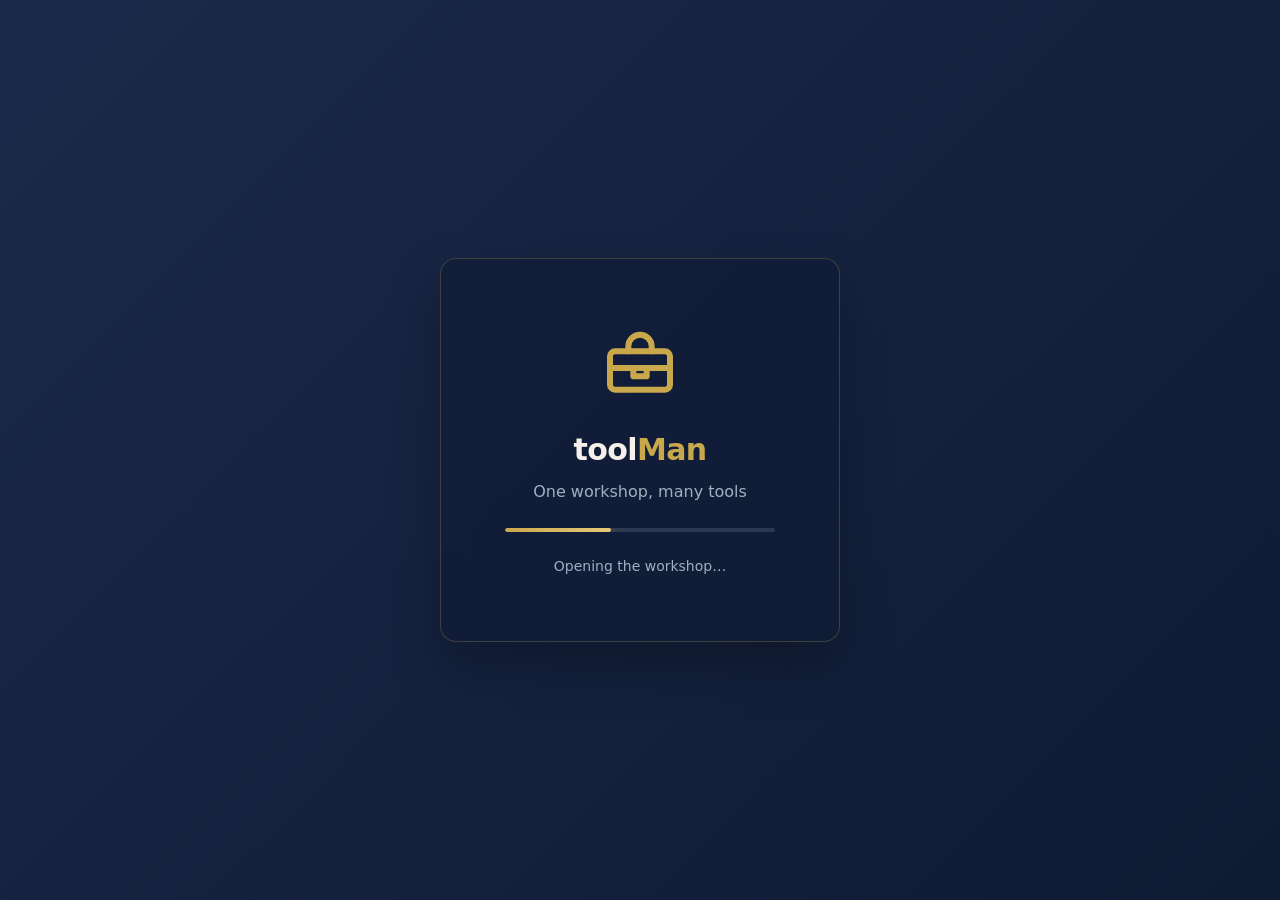
==== index.html @ 74f13eae "Hub: real textMan pen icon + stateful sun/moon theme toggle - hub.js 1.1.1: textMan's card icon uses" ====
<!--
✒ Metadata
    - Title: HubPage (toolMan Edition - v1.3)
    - File Name: index.html
    - Relative Path: index.html
    - Artifact Type: other
    - Version: 1.3.0
    - Date: 2026-07-22
    - Update: Wednesday, July 22, 2026
    - Author: Dennis 'dendogg' Smaltz
    - A.I. Acknowledgement: Anthropic - Claude Opus 4.8
    - Signature: ︻デ═─── ✦ ✦ ✦ | Aim Twice, Shoot Once!

✒ Changelog:
    - 1.3.0 (2026-07-23) [Anthropic - Claude Opus 4.8] — Theme toggle carries
      both sun and moon icons (CSS swaps by data-theme). Card icons come from
      shared/js/hub.js, where textMan now uses its real pen mark.
    - 1.2.0 (2026-07-22) [Anthropic - Claude Opus 4.8] — Hub QoL batch:
      tool-search input in the header, "Continue where you left off" hero
      slot, and the version + GitHub footer line (grid enrichments live in
      shared/js/hub.js 1.1.0).
    - 1.1.0 (2026-07-22) [Anthropic - Claude Opus 4.8] — Replaced the
      fountain-pen mark (textMan's identity) with the placeholder toolbox
      mark (logo-toolMan.svg) in the loader, header, hero, and favicon.
    - 1.0.0 (2026-07-22) [Anthropic - Claude Opus 4.8] — Initial hub page:
      loading screen, registry-driven tool grid, theme toggle.

✒ Description:
    The toolMan ecosystem's front door — a live application page, not
    documentation, hence Artifact Type "other". Shows the branded loading
    screen, then a launcher grid of every tool in the TOOLMAN registry — live
    tools (textMan) link through; future tools (colorMan, mathMan, convertMan,
    devMan) appear as coming-soon cards. Theme choice persists ecosystem-wide.

✒ Key Features:
    - Branded loading screen with fail-safe handoff
    - Tool grid rendered from the shared registry (shared/js/toolman.js)
    - Ecosystem-wide parchment/sentinel theme toggle
    - Keyboard-accessible cards (live cards are real links)

✒ Usage Instructions:
    Open directly in a browser (file:// works) or serve the repository
    statically, then click a tool card to launch it. The ecosystem kernel
    (shared/js/toolman.js) must stay first in <head> so the saved theme
    applies before first paint.

✒ Other Important Information:
    - Dependencies: shared/css/* and shared/js/* (reset, tokens, shell, hub;
      toolman, dom, loader, hub)
    - Compatible platforms: all evergreen browsers; works from file:// and
      any static host
---------
-->
<!DOCTYPE html>
<html lang="en" data-theme="parchment">
<head>
    <meta charset="UTF-8">
    <meta name="viewport" content="width=device-width, initial-scale=1.0">
    <meta name="description" content="toolMan — a growing ecosystem of focused, beautiful browser tools. textMan, colorMan, mathMan, and more.">
    <meta name="author" content="Dennis 'dnoice' Smaltz">
    <title>toolMan – One workshop, many tools</title>

    <!-- Favicon (toolMan placeholder mark) -->
    <link rel="icon" type="image/svg+xml" href="shared/assets/logo-toolMan.svg">

    <!-- Ecosystem kernel FIRST: applies saved theme before first paint -->
    <script src="shared/js/toolman.js"></script>

    <!-- Shared styles -->
    <link rel="stylesheet" href="shared/css/reset.css">
    <link rel="stylesheet" href="shared/css/tokens.css">
    <link rel="stylesheet" href="shared/css/shell.css">
    <link rel="stylesheet" href="shared/css/hub.css">
</head>
<body class="hub-body">

    <!-- ============================================ -->
    <!-- LOADING SCREEN -->
    <!-- ============================================ -->
    <div id="loader-screen" class="loader-screen" role="status" aria-live="polite">
        <div class="loader-card">
            <div class="loader-logo" aria-hidden="true">
                <svg width="80" height="80" viewBox="0 0 24 24" xmlns="http://www.w3.org/2000/svg" fill="none" stroke="currentColor" stroke-width="1.8" stroke-linecap="round" stroke-linejoin="round">
                    <rect x="3" y="8.5" width="18" height="11.5" rx="1.5"/><path d="M3 13.5h18M8.5 8.5V7a3.5 3.5 0 0 1 7 0v1.5M10 13.5v2.5h4v-2.5"/>
                </svg>
            </div>
            <h1 class="loader-title">tool<span class="logo-accent">Man</span></h1>
            <p class="loader-tagline">One workshop, many tools</p>

            <div class="loader-bar">
                <div class="loader-progress" id="loader-progress"></div>
            </div>

            <p class="loader-status" id="loader-status">Opening the workshop…</p>
        </div>
    </div>

    <!-- ============================================ -->
    <!-- HUB -->
    <!-- ============================================ -->
    <div class="app" id="app" style="opacity: 0;">

        <header class="app-header" role="banner">
            <div class="header-left">
                <svg class="logo-icon" width="32" height="32" viewBox="0 0 24 24" xmlns="http://www.w3.org/2000/svg" aria-hidden="true" fill="none" stroke="currentColor" stroke-width="1.8" stroke-linecap="round" stroke-linejoin="round">
                    <rect x="3" y="8.5" width="18" height="11.5" rx="1.5"/><path d="M3 13.5h18M8.5 8.5V7a3.5 3.5 0 0 1 7 0v1.5M10 13.5v2.5h4v-2.5"/>
                </svg>
                <span class="logo-text" title="toolMan · One workshop, many tools">tool<span class="logo-accent">Man</span></span>
            </div>

            <div class="header-right">
                <input type="search" id="tool-search" class="tool-search" placeholder="Search tools ( / )" aria-label="Search tools" autocomplete="off">

                <button class="icon-btn" id="btn-theme" title="Toggle theme" aria-label="Toggle parchment/sentinel theme">
                    <svg class="theme-icon theme-icon-moon" width="20" height="20" viewBox="0 0 24 24" fill="none" stroke="currentColor" stroke-width="2" aria-hidden="true">
                        <path d="M21 12.79A9 9 0 1 1 11.21 3 7 7 0 0 0 21 12.79z"></path>
                    </svg>
                    <svg class="theme-icon theme-icon-sun" width="20" height="20" viewBox="0 0 24 24" fill="none" stroke="currentColor" stroke-width="2" aria-hidden="true">
                        <circle cx="12" cy="12" r="4"></circle>
                        <path d="M12 2v2M12 20v2M4.93 4.93l1.41 1.41M17.66 17.66l1.41 1.41M2 12h2M20 12h2M6.34 17.66l-1.41 1.41M19.07 4.93l-1.41 1.41"></path>
                    </svg>
                </button>
            </div>
        </header>

        <main class="hub-main">
            <section class="hub-hero">
                <div class="hero-logo" aria-hidden="true">
                    <svg width="72" height="72" viewBox="0 0 24 24" xmlns="http://www.w3.org/2000/svg" fill="none" stroke="currentColor" stroke-width="1.8" stroke-linecap="round" stroke-linejoin="round">
                        <rect x="3" y="8.5" width="18" height="11.5" rx="1.5"/><path d="M3 13.5h18M8.5 8.5V7a3.5 3.5 0 0 1 7 0v1.5M10 13.5v2.5h4v-2.5"/>
                    </svg>
                </div>
                <h1 class="hub-title">tool<span class="logo-accent">Man</span></h1>
                <p class="hub-tagline">One workshop, many tools.</p>
                <p class="hub-subtitle">Focused, beautiful browser tools — no accounts, no servers, your data stays local.</p>
                <div id="continue-chip" class="continue-slot"><!-- Rendered by HubUI when a last-used stamp exists --></div>
            </section>

            <section class="tool-grid" id="tool-grid" aria-label="Available tools">
                <!-- Cards rendered from the TOOLMAN registry by shared/js/hub.js -->
                <noscript><p>toolMan needs JavaScript to render the tool launcher.</p></noscript>
            </section>

            <footer class="hub-footer">
                <p>Crafted by Dennis 'dendogg' Smaltz</p>
                <p class="hub-meta">toolMan v<span id="hub-version"></span> · <a href="https://github.com/dnoice/toolMan" target="_blank" rel="noopener">GitHub</a></p>
                <p class="signature">︻デ═─── ✦ ✦ ✦ | Aim Twice, Shoot Once!</p>
            </footer>
        </main>

    </div>

    <!-- ============================================ -->
    <!-- SCRIPTS -->
    <!-- ============================================ -->
    <script src="shared/js/dom.js"></script>
    <script src="shared/js/loader.js"></script>
    <script src="shared/js/hub.js"></script>

</body>
</html>
---- shared/css/tokens.css ----
/*
 * ============================================================================
 * ✒ Metadata
 *     - Title: DesignTokens (toolMan Edition - v2.1)
 *     - File Name: tokens.css
 *     - Relative Path: shared/css/tokens.css
 *     - Artifact Type: config
 *     - Version: 2.1.0
 *     - Date: 2026-07-22
 *     - Update: Wednesday, July 22, 2026
 *     - Author: Dennis 'dendogg' Smaltz
 *     - A.I. Acknowledgement: Anthropic - Claude Opus 4.8
 *     - Signature: ︻デ═─── ✦ ✦ ✦ | Aim Twice, Shoot Once!
 *
 * ✒ Changelog:
 *     - 2.1.0 (2026-07-22) [Anthropic - Claude Opus 4.8] — Added per-theme
 *       depth tokens (card-gradient, card-inset, card-shadow, card-shadow-
 *       hover, vignette) so cards and tool sections separate cleanly from the
 *       canvas — sharpens contrast in Sentinel Obsidian especially.
 *     - 2.0.0 (2026-07-22) [Anthropic - Claude Opus 4.8] — Replaced the
 *       original cyan/purple glassmorphism palette with the digiSpace house
 *       token system (Parchment Dossier light theme + Sentinel Obsidian dark
 *       theme) sourced from token.txt. Themes now switch via [data-theme] on
 *       <html> instead of swapping theme stylesheets. Added app-layer tokens
 *       (glass, panels, buttons, glows) derived from the house palette, plus
 *       legacy aliases so existing layout CSS keeps resolving. Relocated to
 *       shared/css/ as the ecosystem-wide design layer for all toolMan tools.
 *     - 1.0.0 (2025-11-18) [model not recorded] — Initial design system with
 *       cyan/purple palette, spacing, typography, shadows, and utilities.
 *
 * ✒ Description:
 *     The single source of truth for textMan's visual design system. Defines
 *     the digiSpace brand anchors, both theme palettes (Parchment Dossier
 *     light and Sentinel Obsidian dark), and every structural token (spacing,
 *     typography, sizing, radii, shadows, transitions, z-index) the component
 *     styles consume. Load this after reset.css and before any layout or
 *     component stylesheet.
 *
 * ✒ Key Features:
 *     - Brand anchors: theme-independent navy/gold identity colors
 *     - Two full themes switched by [data-theme="parchment"|"sentinel"]
 *     - color-scheme declared per theme so native form controls match
 *     - Semantic status palette per theme: success, danger, warning, info,
 *       accent, critical, link
 *     - Header treatment tokens (navy gradient, gold title, subtitle color)
 *       shared by the shell and panel headers
 *     - App-layer tokens (glass surfaces, panel chrome, buttons, glows)
 *       derived per theme from the house palette
 *     - Depth tokens per theme: card gradient, inset edge highlight, layered
 *       card shadows, and a canvas vignette for figure/ground separation
 *     - Legacy alias block maps v1 token names to v2 equivalents
 *     - Structural scales: spacing, type ramp, radii, shadows, z-index layers
 *     - Sans and mono font stacks plus weight and line-height steps
 *     - Motion tokens: fast/base/slow eases plus a bounce cubic-bezier
 *     - Scrollbar thumb tokens consumed by reset.css
 *     - Utility classes for glass surfaces, status colors, spacing, and fade
 *       animations
 *
 * ✒ Usage Instructions:
 *     Load via a link tag on every toolMan page, second in the cascade:
 *     reset.css first, then tokens.css, then shell.css and any component
 *     stylesheets. Reference tokens through the var() function. Switch themes
 *     by setting data-theme="parchment" or data-theme="sentinel" on the html
 *     element; no stylesheet swap is needed.
 *
 * ✒ Examples:
 *     A primary button fills with the color-brand token and labels itself
 *     with fg-on-emphasis; a panel header paints the header-gradient with its
 *     title in header-gold.
 *
 *     A glassmorphism surface applies the glass utility class, which combines
 *     glass-bg, glass-border, glass-blur, and glass-shadow in a single rule.
 *
 *     Setting data-theme="sentinel" on the html element flips every palette
 *     token to the dark Obsidian values while the structural tokens (spacing,
 *     radii, z-index) stay constant.
 *
 *     A toast reads color-success or color-danger for its accent border; an
 *     element carrying the status-warning class takes the warning text color.
 *
 *     Older rules that still reference v1 names such as text-primary or
 *     bg-app keep resolving through the legacy alias block.
 *
 * ✒ Other Important Information:
 *     - Dependencies: none (pure CSS custom properties)
 *     - Compatible platforms: all evergreen browsers (custom properties +
 *       backdrop-filter; graceful degradation without blur support)
 *     - Palette source: token.txt (digiSpace house palette reference)
 *     - Limitations: the glass utility needs backdrop-filter for blur —
 *       browsers without it render a flat translucent surface; no IE11
 *       support (custom properties are load-bearing throughout)
 * ----------------------------------------------------------------------------
 */

/* ═══════════════════════════════════════════════════════════
   BRAND ANCHORS — theme-independent identity
   ═══════════════════════════════════════════════════════════ */
:root {
    --identity-gold: #C9A84C;
    --gold-ink: #856313;
    --ui-gold: #8B6914;
    --navy: #1B2A4A;
    --navy-deep: #0F1A33;
    --slate: #3D4F5F;
}

/* ═══════════════════════════════════════════════════════════
   THEME: PARCHMENT DOSSIER (light)
   ═══════════════════════════════════════════════════════════ */
[data-theme="parchment"],
:root {
    color-scheme: light;

    /* — house palette — */
    --bg-canvas: #F5F0E8;
    --bg-surface: #FAF7F2;
    --bg-surface-alt: #EFE9DE;
    --bg-elevated: #FFFFFF;
    --bg-hover: rgba(139, 115, 78, 0.06);
    --bg-active: rgba(139, 115, 78, 0.10);
    --bg-input: #FFFFFF;
    --bg-card: #FAF7F0;
    --bg-tag: #EDE8DC;
    --bg-overlay: rgba(62, 47, 30, 0.5);
    --bg-wash: rgba(245, 240, 232, 0.92);
    --border-default: #D4C9B5;
    --border-muted: #E8E0D2;
    --border-subtle: rgba(139, 115, 78, 0.08);
    --fg-default: #2C2418;
    --fg-body: #3D3D3D;
    --fg-muted: #6B5D4F;
    --fg-secondary: #4A4A4A;
    --fg-subtle: #9C8E7C;
    --fg-meta: #8B7B6B;
    --fg-on-emphasis: #FAF7F2;
    --fg-inverse: #FAF7F2;
    --color-success: #3D7A45;
    --color-danger: #8B2D2D;
    --color-warning: #856313;
    --color-info: #4A6FA5;
    --color-accent: #6B4C8A;
    --color-critical: #B22222;
    --color-link: #4A6FA5;
    --color-math: #A02B93;
    --color-brand: #8B6914;
    --color-brand-emphasis: #A67C1A;
    --color-identity-gold: #C9A84C;
    --color-gold-ink: #856313;
    --header-gradient: linear-gradient(135deg, #1B2A4A 0%, #2A3D5F 60%, #3D4F5F 100%);
    --header-gold: #C9A84C;
    --header-text: #F5F0E8;
    --header-subtitle: #A0B0C0;
    --wash-note: #E9EDF3;
    --wash-tip: #ECEFF1;
    --wash-warning: #F7F0DA;
    --wash-danger: #F4EAEA;
    --wash-critical: #F9E8E8;

    /* — app layer (derived) — */
    --glass-bg: rgba(250, 247, 242, 0.72);
    --glass-border: rgba(139, 115, 78, 0.18);
    --glass-shadow: 0 8px 32px rgba(62, 47, 30, 0.12);
    --bg-panel: rgba(250, 247, 242, 0.65);
    --bg-panel-footer: rgba(239, 233, 222, 0.85);
    --bg-button: rgba(139, 115, 78, 0.08);
    --bg-button-hover: rgba(139, 115, 78, 0.16);
    --border-focus: rgba(139, 105, 20, 0.55);
    --glow-brand: 0 0 20px rgba(201, 168, 76, 0.35);
    --glow-success: 0 0 20px rgba(61, 122, 69, 0.30);
    --glow-warning: 0 0 20px rgba(133, 99, 19, 0.30);
    --glow-danger: 0 0 20px rgba(139, 45, 45, 0.30);
    --loader-bg: linear-gradient(135deg, #1B2A4A 0%, #0F1A33 100%);
    --scrollbar-thumb: rgba(139, 115, 78, 0.30);
    --scrollbar-thumb-hover: rgba(139, 115, 78, 0.45);
    --card-gradient: linear-gradient(180deg, #FFFFFF 0%, #FAF7F0 100%);
    --card-inset: inset 0 1px 0 rgba(255, 255, 255, 0.85);
    --card-shadow: 0 1px 2px rgba(62, 47, 30, 0.06), 0 8px 24px rgba(62, 47, 30, 0.10);
    --card-shadow-hover: 0 2px 4px rgba(62, 47, 30, 0.08), 0 14px 34px rgba(62, 47, 30, 0.16);
    --vignette: radial-gradient(ellipse 130% 100% at 50% 0%, transparent 55%, rgba(62, 47, 30, 0.07) 100%);
    --reflection-gradient: linear-gradient(
        135deg,
        transparent 30%,
        rgba(255, 255, 255, 0.35) 50%,
        transparent 70%
    );
}

/* ═══════════════════════════════════════════════════════════
   THEME: SENTINEL OBSIDIAN (dark)
   ═══════════════════════════════════════════════════════════ */
[data-theme="sentinel"] {
    color-scheme: dark;

    /* — house palette — */
    --bg-canvas: #0E1014;
    --bg-surface: #141820;
    --bg-surface-alt: #1A1F28;
    --bg-elevated: #222833;
    --bg-hover: rgba(212, 177, 92, 0.07);
    --bg-active: rgba(212, 177, 92, 0.12);
    --bg-input: #0E1014;
    --bg-card: #141820;
    --bg-tag: #222833;
    --bg-overlay: rgba(4, 6, 10, 0.78);
    --bg-wash: rgba(14, 16, 20, 0.88);
    --border-default: #2E3540;
    --border-muted: #22272F;
    --border-subtle: rgba(212, 177, 92, 0.10);
    --fg-default: #E8DFCC;
    --fg-body: #CFC5B0;
    --fg-muted: #8E8676;
    --fg-secondary: #B5AC99;
    --fg-subtle: #6B6454;
    --fg-meta: #8E8676;
    --fg-on-emphasis: #0E1014;
    --fg-inverse: #0E1014;
    --color-success: #5FB573;
    --color-danger: #CC6449;
    --color-warning: #D4B15C;
    --color-info: #7FB6E0;
    --color-accent: #C89AAB;
    --color-critical: #D94E3A;
    --color-link: #7FB6E0;
    --color-math: #C77FBC;
    --color-brand: #D4B15C;
    --color-brand-emphasis: #E8C878;
    --color-identity-gold: #D4B15C;
    --color-gold-ink: #E8DFCC;
    --header-gradient: linear-gradient(135deg, #0E1014 0%, #141820 60%, #1A1F28 100%);
    --header-gold: #D4B15C;
    --header-text: #E8DFCC;
    --header-subtitle: #8E8676;
    --wash-note: rgba(127, 182, 224, 0.10);
    --wash-tip: rgba(181, 172, 153, 0.10);
    --wash-warning: rgba(212, 177, 92, 0.12);
    --wash-danger: rgba(204, 100, 73, 0.14);
    --wash-critical: rgba(217, 78, 58, 0.16);

    /* — app layer (derived) — */
    --glass-bg: rgba(20, 24, 32, 0.55);
    --glass-border: rgba(212, 177, 92, 0.14);
    --glass-shadow: 0 8px 32px rgba(0, 0, 0, 0.45);
    --bg-panel: rgba(20, 24, 32, 0.70);
    --bg-panel-footer: rgba(14, 16, 20, 0.75);
    --bg-button: rgba(212, 177, 92, 0.08);
    --bg-button-hover: rgba(212, 177, 92, 0.16);
    --border-focus: rgba(212, 177, 92, 0.55);
    --glow-brand: 0 0 20px rgba(212, 177, 92, 0.28);
    --glow-success: 0 0 20px rgba(95, 181, 115, 0.28);
    --glow-warning: 0 0 20px rgba(212, 177, 92, 0.28);
    --glow-danger: 0 0 20px rgba(204, 100, 73, 0.28);
    --loader-bg: linear-gradient(135deg, #0F1A33 0%, #0E1014 100%);
    --scrollbar-thumb: rgba(212, 177, 92, 0.22);
    --scrollbar-thumb-hover: rgba(212, 177, 92, 0.38);
    --card-gradient: linear-gradient(180deg, #1D232E 0%, #12161E 100%);
    --card-inset: inset 0 1px 0 rgba(232, 223, 204, 0.07);
    --card-shadow: 0 1px 2px rgba(0, 0, 0, 0.45), 0 10px 28px rgba(0, 0, 0, 0.50);
    --card-shadow-hover: 0 2px 6px rgba(0, 0, 0, 0.55), 0 18px 44px rgba(0, 0, 0, 0.62);
    --vignette: radial-gradient(ellipse 130% 100% at 50% 0%, transparent 50%, rgba(0, 0, 0, 0.45) 100%);
    --reflection-gradient: linear-gradient(
        135deg,
        transparent 30%,
        rgba(232, 223, 204, 0.08) 50%,
        transparent 70%
    );
}

/* ═══════════════════════════════════════════════════════════
   LEGACY ALIASES — v1 token names → v2 equivalents
   (kept so any straggler rules keep resolving)
   ═══════════════════════════════════════════════════════════ */
:root {
    --bg-app: var(--bg-canvas);
    --text-primary: var(--fg-default);
    --text-secondary: var(--fg-muted);
    --text-tertiary: var(--fg-meta);
    --text-muted: var(--fg-subtle);
    --color-primary: var(--color-brand);
    --color-primary-light: var(--color-brand-emphasis);
    --color-error: var(--color-danger);
    --border-header: var(--border-subtle);
    --bg-panel-header: var(--header-gradient);
    --bg-modal-backdrop: var(--bg-overlay);
    --bg-modal-panel: var(--bg-elevated);
    --glow-primary: var(--glow-brand);
    --glow-error: var(--glow-danger);
}

/* ═══════════════════════════════════════════════════════════
   STRUCTURE — spacing, type, sizing, radii, shadows, motion
   ═══════════════════════════════════════════════════════════ */
:root {
    /* Spacing */
    --space-xs: 4px;
    --space-sm: 8px;
    --space-md: 16px;
    --space-lg: 24px;
    --space-xl: 32px;
    --space-2xl: 48px;
    --space-3xl: 64px;

    /* Font families */
    --font-sans: system-ui, -apple-system, BlinkMacSystemFont, 'Segoe UI', Roboto,
                 'Helvetica Neue', Arial, sans-serif;
    --font-mono: 'SF Mono', Monaco, 'Cascadia Code', 'Roboto Mono', Consolas,
                 'Courier New', monospace;

    /* Font sizes */
    --font-xs: 0.75rem;     /* 12px */
    --font-sm: 0.875rem;    /* 14px */
    --font-base: 1rem;      /* 16px */
    --font-lg: 1.125rem;    /* 18px */
    --font-xl: 1.25rem;     /* 20px */
    --font-2xl: 1.5rem;     /* 24px */
    --font-3xl: 1.875rem;   /* 30px */
    --font-4xl: 2.25rem;    /* 36px */

    /* Font weights */
    --font-normal: 400;
    --font-medium: 500;
    --font-semibold: 600;
    --font-bold: 700;

    /* Line heights */
    --leading-tight: 1.25;
    --leading-normal: 1.5;
    --leading-relaxed: 1.75;

    /* Sizing */
    --header-height: 64px;
    --footer-height: 40px;
    --panel-min-width: 280px;
    --panel-collapsed-width: 48px;

    /* Borders */
    --radius-sm: 4px;
    --radius-md: 8px;
    --radius-lg: 12px;
    --radius-xl: 16px;
    --radius-full: 9999px;
    --border-width: 1px;
    --border-width-thick: 2px;

    /* Shadows */
    --shadow-sm: 0 1px 2px rgba(0, 0, 0, 0.05);
    --shadow-md: 0 4px 6px rgba(0, 0, 0, 0.1);
    --shadow-lg: 0 10px 15px rgba(0, 0, 0, 0.15);
    --shadow-xl: 0 20px 25px rgba(0, 0, 0, 0.2);
    --shadow-2xl: 0 25px 50px rgba(0, 0, 0, 0.25);

    /* Glass blur */
    --glass-blur: blur(12px);

    /* Transitions */
    --transition-fast: 150ms ease;
    --transition-base: 250ms ease;
    --transition-slow: 350ms ease;
    --transition-bounce: 350ms cubic-bezier(0.68, -0.55, 0.265, 1.55);

    /* Z-index layers */
    --z-base: 0;
    --z-panel: 10;
    --z-header: 100;
    --z-modal-backdrop: 900;
    --z-modal: 1000;
    --z-loader: 9999;
}

/* ═══════════════════════════════════════════════════════════
   UTILITIES
   ═══════════════════════════════════════════════════════════ */

/* Glassmorphism surface */
.glass {
    background: var(--glass-bg);
    border: var(--border-width) solid var(--glass-border);
    -webkit-backdrop-filter: var(--glass-blur);
    backdrop-filter: var(--glass-blur);
    box-shadow: var(--glass-shadow);
}

/* Status colors */
.status-success { color: var(--color-success); }
.status-warning { color: var(--color-warning); }
.status-error { color: var(--color-danger); }
.status-info { color: var(--color-info); }

/* Text utilities */
.text-primary { color: var(--fg-default); }
.text-secondary { color: var(--fg-muted); }
.text-muted { color: var(--fg-subtle); }
.font-mono { font-family: var(--font-mono); }

/* Spacing utilities */
.mb-sm { margin-bottom: var(--space-sm); }
.mb-md { margin-bottom: var(--space-md); }
.mb-lg { margin-bottom: var(--space-lg); }
.mt-sm { margin-top: var(--space-sm); }
.mt-md { margin-top: var(--space-md); }
.mt-lg { margin-top: var(--space-lg); }

/* Display utilities */
.hidden { display: none !important; }
.visible { display: block !important; }

/* Animation utilities */
.fade-in { animation: fadeIn var(--transition-base) forwards; }
.fade-out { animation: fadeOut var(--transition-base) forwards; }

@keyframes fadeIn {
    from { opacity: 0; transform: scale(0.95); }
    to   { opacity: 1; transform: scale(1); }
}

@keyframes fadeOut {
    from { opacity: 1; transform: scale(1); }
    to   { opacity: 0; transform: scale(0.95); }
}

/* Smooth scrolling */
.smooth-scroll { scroll-behavior: smooth; }

/* No select */
.no-select {
    -webkit-user-select: none;
    user-select: none;
}
---- shared/css/shell.css ----
/*
 * ============================================================================
 * ✒ Metadata
 *     - Title: AppShell (toolMan Edition - v2.2)
 *     - File Name: shell.css
 *     - Relative Path: shared/css/shell.css
 *     - Artifact Type: config
 *     - Version: 2.4.0
 *     - Date: 2026-07-22
 *     - Update: Wednesday, July 22, 2026
 *     - Author: Dennis 'dendogg' Smaltz
 *     - A.I. Acknowledgement: Anthropic - Claude Opus 4.8
 *     - Signature: ︻デ═─── ✦ ✦ ✦ | Aim Twice, Shoot Once!
 *
 * ✒ Changelog:
 *     - 2.4.0 (2026-07-23) [Anthropic - Claude Opus 4.8] — Theme toggle now
 *       shows a moon in the light (parchment) theme and a sun in the dark
 *       (sentinel) theme, swapped purely by data-theme so it flips the
 *       instant the theme changes.
 *     - 2.3.0 (2026-07-22) [Anthropic - Claude Opus 4.8] — Mobile
 *       reachability (audit finding F5): .mobile-only header buttons appear
 *       under 768px, and a .mobile-scrim overlay dims the stage behind a
 *       slid-in panel and closes it on tap.
 *     - 2.2.1 (2026-07-22) [Anthropic - Claude Opus 4.8] — Narrowed the
 *       header icon buttons' transition:all to the named properties that
 *       actually animate (motion-polish pass).
 *     - 2.2.0 (2026-07-22) [Anthropic - Claude Opus 4.8] — Viewport-fit
 *       hardening (audit findings F1/F2): 100dvh fallbacks on the app frame
 *       and loader so dynamic-chrome mobile browsers never clip the bottom
 *       band, and min-height/min-width:0 guards on the grid's panel children
 *       so content can never inflate the height chain past the viewport.
 *     - 2.1.0 (2026-07-22) [Anthropic - Claude Opus 4.8] — Layered the
 *       per-theme vignette token into the canvas washes for stronger
 *       figure/ground separation, most visibly in Sentinel Obsidian.
 *     - 2.0.0 (2026-07-22) [Anthropic - Claude Opus 4.8] — Relocated to
 *       shared/css/ for the toolMan ecosystem. All colors now resolve from
 *       the house token system (navy/gold, parchment/sentinel themes). Loader
 *       background and progress bar recolored to the digiSpace identity.
 *     - 1.0.0 (2025-11-18) [model not recorded] — Initial app shell: sticky
 *       header, three-column grid, loading screen, responsive breakpoints.
 *
 * ✒ Description:
 *     The structural skeleton every toolMan tool shares: viewport-filling app
 *     container, sticky glassmorphism header, three-column panel grid with
 *     collapse states, the branded loading screen, and responsive
 *     breakpoints. Tools layer their component CSS on top of this shell.
 *
 * ✒ Key Features:
 *     - Full-viewport flex column app container with theme-driven canvas
 *       color
 *     - Dossier-paper depth: faint radial washes layered over the canvas via
 *       the app container's before pseudo-element
 *     - Sticky header on the house navy gradient with brand logo slot and
 *       circular icon buttons
 *     - Gold hairline rule running under the header — the dossier rule
 *     - Branded gold text selection via the selection pseudo-element
 *     - Three-column CSS grid with per-side collapse states via data
 *       attributes
 *     - Branded loading screen: navy gradient, glass card, pulsing logo,
 *       animated gold progress bar
 *     - Toast notification stack with per-type accent borders and slide
 *       in/out animations
 *     - Responsive: tablet column squeeze, mobile slide-in side panels,
 *       small-mobile header shrink
 *     - Theme-facing colors sourced from shared/css/tokens.css; the loader
 *       keeps a deliberately fixed navy/gold treatment in both themes
 *
 * ✒ Usage Instructions:
 *     Load via a link tag after reset.css and tokens.css, before panels.css
 *     and any tool-specific stylesheet. Expects the standard shell markup:
 *     an .app root containing .app-header and .app-main, with .panel-left,
 *     .panel-center, and .panel-right inside the main grid. The loading
 *     screen (.loader-screen) and toast stack (.toast-stack) sit as fixed
 *     overlays outside the grid.
 *
 * ✒ Examples:
 *     Collapsing the left panel sets data-left-collapsed on the main grid,
 *     which narrows the first column to the panel-collapsed-width token;
 *     both sides collapsed leaves the center column dominant.
 *
 *     The loading screen paints the loader-bg navy gradient with a glass
 *     card; the progress bar fills with an identity-gold gradient, and the
 *     whole screen fades and scales away via the fade-out class.
 *
 *     A toast with data-type of error takes a color-danger left border and
 *     slides in from the right; success, warning, and info map to their
 *     matching status tokens.
 *
 *     Header icon buttons lift two pixels on hover, borrow the header-gold
 *     color, and glow via the glow-brand token.
 *
 *     Under the 768px breakpoint the side panels become absolute slide-ins
 *     toggled by the data-mobile-open attribute.
 *
 * ✒ Other Important Information:
 *     - Dependencies: shared/css/reset.css, shared/css/tokens.css (must load
 *       before this file)
 *     - Compatible platforms: all evergreen browsers; backdrop-filter
 *       degrades gracefully where unsupported
 *     - Limitations: the loader card and header hover chrome use fixed
 *       rgba/hex accents by design, so they do not re-tint with theme
 *       switches; the 100vh app container can sit under dynamic browser
 *       chrome on some mobile browsers
 * ----------------------------------------------------------------------------
 */

/* ===== GLOBAL REFINEMENTS ===== */

/* Branded text selection */
::selection {
    background: var(--color-identity-gold);
    color: var(--navy-deep);
}

/* ===== APP CONTAINER ===== */
.app {
    display: flex;
    flex-direction: column;
    height: 100vh;
    height: 100dvh; /* dynamic-chrome mobile: track the VISIBLE viewport */
    width: 100vw;
    background: var(--bg-canvas);
    color: var(--fg-default);
    overflow: hidden;
    transition: opacity var(--transition-slow);
    position: relative;
}

/* Dossier-paper depth: faint radial washes layered over the canvas */
.app::before {
    content: '';
    position: absolute;
    inset: 0;
    background:
        radial-gradient(ellipse 80% 60% at 20% -10%, var(--bg-active), transparent 60%),
        radial-gradient(ellipse 70% 50% at 90% 110%, var(--bg-hover), transparent 55%),
        var(--vignette);
    pointer-events: none;
    z-index: 0;
}

.app > * {
    position: relative;
    z-index: 1;
}

/* ===== STICKY HEADER ===== */
.app-header {
    position: sticky;
    top: 0;
    left: 0;
    right: 0;
    height: var(--header-height);
    display: flex;
    align-items: center;
    justify-content: space-between;
    padding: 0 var(--space-lg);

    /* House header treatment: navy gradient with gold identity */
    background: var(--header-gradient);
    border-bottom: var(--border-width) solid var(--border-subtle);
    box-shadow:
        inset 0 1px 0 rgba(255, 255, 255, 0.06),
        0 1px 0 rgba(201, 168, 76, 0.25),
        var(--shadow-lg);

    z-index: var(--z-header);
}

/* Gold hairline running under the header — the dossier rule */
.app-header::after {
    content: '';
    position: absolute;
    left: 0;
    right: 0;
    bottom: -1px;
    height: 1px;
    background: linear-gradient(90deg,
        transparent 0%,
        var(--identity-gold) 15%,
        var(--identity-gold) 85%,
        transparent 100%);
    opacity: 0.45;
    pointer-events: none;
}

/* Header Left */
.header-left {
    display: flex;
    align-items: center;
    gap: var(--space-md);
}

.logo-icon {
    width: 32px;
    height: 32px;
    color: var(--header-gold);
    transition: transform var(--transition-fast);
}

.logo-icon:hover {
    transform: scale(1.1) rotate(5deg);
}

.logo-text {
    font-size: var(--font-xl);
    font-weight: var(--font-bold);
    color: var(--header-text);
    letter-spacing: -0.02em;
    cursor: default;
}

.logo-text .logo-accent {
    color: var(--header-gold);
}

.header-tagline {
    font-size: var(--font-xs);
    color: var(--header-subtitle);
    letter-spacing: 0.04em;
}

/* Header Right */
.header-right {
    display: flex;
    align-items: center;
    gap: var(--space-sm);
}

.icon-btn {
    width: 40px;
    height: 40px;
    display: flex;
    align-items: center;
    justify-content: center;
    border-radius: var(--radius-full);
    background: rgba(255, 255, 255, 0.06);
    border: var(--border-width) solid rgba(255, 255, 255, 0.12);
    color: var(--header-subtitle);
    transition: color var(--transition-fast),
                background-color var(--transition-fast),
                border-color var(--transition-fast),
                transform var(--transition-fast),
                box-shadow var(--transition-fast);
    cursor: pointer;
}

.icon-btn:hover {
    background: rgba(255, 255, 255, 0.12);
    border-color: var(--header-gold);
    color: var(--header-gold);
    transform: translateY(-2px);
    box-shadow: var(--glow-brand);
}

.icon-btn:active {
    transform: translateY(0);
}

/* Mobile-only header controls (panel toggles) — hidden on desktop */
.mobile-only {
    display: none;
}

/* Theme toggle icon: moon in light mode (→ go dark), sun in dark mode
   (→ go light). Swapped by data-theme so it flips instantly on toggle. */
.theme-icon-moon { display: block; }
.theme-icon-sun { display: none; }

[data-theme="sentinel"] .theme-icon-moon { display: none; }
[data-theme="sentinel"] .theme-icon-sun { display: block; }

/* Scrim behind a slid-in mobile panel: tap to dismiss */
.mobile-scrim {
    position: fixed;
    inset: 0;
    background: var(--bg-overlay);
    z-index: calc(var(--z-panel) - 1);
    opacity: 0;
    pointer-events: none;
    transition: opacity var(--transition-base);
}

.mobile-scrim.is-active {
    opacity: 1;
    pointer-events: auto;
}

/* ===== MAIN CONTENT AREA ===== */
.app-main {
    flex: 1;
    min-height: 0; /* let the grid shrink to the flex track, never grow past it */
    display: grid;
    grid-template-columns: minmax(280px, 1fr) minmax(400px, 2fr) minmax(280px, 1fr);
    gap: 0;
    overflow: hidden;
    position: relative;
}

/* Grid items default to min-height/min-width auto — tall or wide content
   would inflate the tracks and burst the viewport. Pin them down. */
.app-main > .panel {
    min-height: 0;
    min-width: 0;
}

/* When left panel is collapsed */
.app-main[data-left-collapsed="true"] {
    grid-template-columns: var(--panel-collapsed-width) minmax(400px, 2fr) minmax(280px, 1fr);
}

/* When right panel is collapsed */
.app-main[data-right-collapsed="true"] {
    grid-template-columns: minmax(280px, 1fr) minmax(400px, 2fr) var(--panel-collapsed-width);
}

/* When both panels are collapsed */
.app-main[data-left-collapsed="true"][data-right-collapsed="true"] {
    grid-template-columns: var(--panel-collapsed-width) minmax(400px, 2fr) var(--panel-collapsed-width);
}

/* ===== RESPONSIVE BREAKPOINTS ===== */

/* Tablet */
@media (max-width: 1024px) {
    .app-main {
        grid-template-columns: 240px minmax(300px, 2fr) 240px;
    }

    .header-left .logo-text {
        display: none;
    }
}

/* Mobile */
@media (max-width: 768px) {
    .app-header {
        padding: 0 var(--space-md);
    }

    .mobile-only {
        display: flex;
    }

    .app-main {
        grid-template-columns: 1fr;
        grid-template-rows: auto;
    }

    /* Stack panels on mobile */
    .panel-left,
    .panel-right {
        position: absolute;
        top: 0;
        bottom: 0;
        width: 280px;
        z-index: var(--z-panel);
        transform: translateX(-100%);
        transition: transform var(--transition-base);
    }

    .panel-left[data-mobile-open="true"] {
        transform: translateX(0);
    }

    .panel-right {
        left: auto;
        right: 0;
        transform: translateX(100%);
    }

    .panel-right[data-mobile-open="true"] {
        transform: translateX(0);
    }

    .panel-center {
        grid-column: 1;
        width: 100%;
    }
}

/* Small mobile */
@media (max-width: 480px) {
    .app-header {
        height: 56px;
    }

    .icon-btn {
        width: 36px;
        height: 36px;
    }

    .panel-left,
    .panel-right {
        width: 100%;
    }
}

/* ===== LOADING SCREEN ===== */
.loader-screen {
    position: fixed;
    top: 0;
    left: 0;
    right: 0;
    bottom: 0;
    width: 100vw;
    height: 100vh;
    height: 100dvh; /* keep the loader card centered in the VISIBLE viewport */

    display: flex;
    align-items: center;
    justify-content: center;

    background: var(--loader-bg);
    z-index: var(--z-loader);

    transition: opacity var(--transition-slow), transform var(--transition-slow);
}

.loader-screen.fade-out {
    opacity: 0;
    transform: scale(1.05);
    pointer-events: none;
}

.loader-card {
    display: flex;
    flex-direction: column;
    align-items: center;
    gap: var(--space-lg);
    padding: var(--space-3xl);

    /* Glass card on navy — fixed dark treatment in both themes */
    background: rgba(15, 26, 51, 0.55);
    border: var(--border-width) solid rgba(201, 168, 76, 0.25);
    border-radius: var(--radius-xl);
    -webkit-backdrop-filter: var(--glass-blur);
    backdrop-filter: var(--glass-blur);
    box-shadow: var(--shadow-2xl);

    min-width: 400px;
    text-align: center;
}

.loader-logo {
    width: 80px;
    height: 80px;
    color: var(--identity-gold);
}

.loader-logo svg,
.loader-logo img {
    width: 100%;
    height: 100%;
    animation: pulse 2s cubic-bezier(0.4, 0, 0.6, 1) infinite;
}

.loader-title {
    font-size: var(--font-3xl);
    font-weight: var(--font-bold);
    color: #F5F0E8;
    letter-spacing: -0.02em;
}

.loader-title .logo-accent {
    color: var(--identity-gold);
}

.loader-tagline {
    font-size: var(--font-base);
    color: #A0B0C0;
    margin-top: calc(-1 * var(--space-md));
}

.loader-bar {
    width: 100%;
    height: 4px;
    background: rgba(160, 176, 192, 0.2);
    border-radius: var(--radius-full);
    overflow: hidden;
    position: relative;
}

.loader-progress {
    height: 100%;
    width: 0;
    background: linear-gradient(90deg, var(--identity-gold), #E8C878);
    border-radius: var(--radius-full);
    transition: width var(--transition-base);
    box-shadow: 0 0 12px rgba(201, 168, 76, 0.5);
}

.loader-status {
    font-size: var(--font-sm);
    color: #A0B0C0;
    min-height: 1.5em;
    transition: opacity var(--transition-fast);
}

/* Animations */
@keyframes pulse {
    0%, 100% {
        opacity: 1;
        transform: scale(1);
    }
    50% {
        opacity: 0.7;
        transform: scale(1.05);
    }
}

/* Loader mobile */
@media (max-width: 480px) {
    .loader-card {
        min-width: 90%;
        padding: var(--space-xl);
    }

    .loader-logo {
        width: 60px;
        height: 60px;
    }

    .loader-title {
        font-size: var(--font-2xl);
    }
}

/* ===== TOAST NOTIFICATIONS ===== */
.toast-stack {
    position: fixed;
    bottom: var(--space-lg);
    right: var(--space-lg);
    display: flex;
    flex-direction: column;
    gap: var(--space-sm);
    z-index: var(--z-modal);
    pointer-events: none;
    max-width: min(360px, calc(100vw - 2 * var(--space-lg)));
}

.toast {
    display: flex;
    align-items: center;
    gap: var(--space-sm);
    padding: var(--space-sm) var(--space-md);

    background: var(--bg-elevated);
    border: var(--border-width) solid var(--border-default);
    border-left: 3px solid var(--color-brand);
    border-radius: var(--radius-md);
    box-shadow: var(--shadow-lg);

    color: var(--fg-default);
    font-size: var(--font-sm);
    pointer-events: auto;

    animation: toastIn var(--transition-base) forwards;
}

.toast[data-type="success"] { border-left-color: var(--color-success); }
.toast[data-type="error"]   { border-left-color: var(--color-danger); }
.toast[data-type="warning"] { border-left-color: var(--color-warning); }
.toast[data-type="info"]    { border-left-color: var(--color-info); }

.toast.toast-out {
    animation: toastOut var(--transition-base) forwards;
}

@keyframes toastIn {
    from { opacity: 0; transform: translateX(24px); }
    to   { opacity: 1; transform: translateX(0); }
}

@keyframes toastOut {
    from { opacity: 1; transform: translateX(0); }
    to   { opacity: 0; transform: translateX(24px); }
}
---- shared/css/hub.css ----
/*
 * ============================================================================
 * ✒ Metadata
 *     - Title: HubStyles (toolMan Edition - v1.1)
 *     - File Name: hub.css
 *     - Relative Path: shared/css/hub.css
 *     - Artifact Type: config
 *     - Version: 1.2.0
 *     - Date: 2026-07-22
 *     - Update: Wednesday, July 22, 2026
 *     - Author: Dennis 'dendogg' Smaltz
 *     - A.I. Acknowledgement: Anthropic - Claude Opus 4.8
 *     - Signature: ︻デ═─── ✦ ✦ ✦ | Aim Twice, Shoot Once!
 *
 * ✒ Changelog:
 *     - 1.2.0 (2026-07-22) [Anthropic - Claude Opus 4.8] — Hub QoL batch:
 *       header tool-search field, continue chip, card overlay launch link
 *       (cards are now articles), pin/reset card actions, stored-data and
 *       last-used badges, empty-filter message, and the footer meta line.
 *     - 1.1.1 (2026-07-22) [Anthropic - Claude Opus 4.8] — Narrowed the
 *       tool-card transition:all to named properties (motion-polish pass).
 *     - 1.1.0 (2026-07-22) [Anthropic - Claude Opus 4.8] — Tool cards now
 *       ride the theme depth tokens (card gradient, inset edge highlight,
 *       layered shadows, stronger hover elevation) for real figure/ground
 *       contrast on the Sentinel canvas; icon tiles gain a hairline border.
 *     - 1.0.0 (2026-07-22) [Anthropic - Claude Opus 4.8] — Initial hub
 *       styles: hero, tool card grid, live/coming-soon states, footer.
 *
 * ✒ Description:
 *     Styles for the toolMan hub — the ecosystem's landing page and launcher.
 *     Renders the hero banner and the responsive grid of tool cards (live
 *     tools link through; future tools show as "coming soon"). Loads on top
 *     of reset.css, tokens.css, and shell.css.
 *
 * ✒ Key Features:
 *     - Scrollable hub canvas (overrides the app shell's locked viewport)
 *     - Hero section with the house wordmark and tagline
 *     - Responsive auto-fill tool card grid
 *     - Live cards: gold accent, lift + glow on hover, launch affordance
 *     - Coming-soon cards: dimmed, non-interactive, labeled status chip
 *     - Hub footer with the house signature
 *
 * ✒ Usage Instructions:
 *     Load via a link tag on the hub page only, after reset.css, tokens.css,
 *     and shell.css. The page body carries the hub-body class to unlock
 *     document scrolling, and the hub-main region holds the hero, the
 *     tool-grid of tool-card entries, and the hub-footer. Card state is
 *     driven by the data-status attribute (live or soon).
 *
 * ✒ Examples:
 *     Every tool card carries a three-pixel gold top rule fading out of
 *     color-identity-gold — the dossier accent.
 *
 *     A live card (data-status of live) lifts four pixels on hover or
 *     focus-within, borrows a color-brand border, and glows via glow-brand;
 *     its launch label widens its arrow gap and brightens to
 *     color-brand-emphasis.
 *
 *     A coming-soon card dims to sixty percent opacity with an fg-subtle
 *     icon and a neutral bg-tag status chip; a live card's chip sits on the
 *     wash-tip surface in color-success.
 *
 *     The hub footer signature renders in the mono font stack colored
 *     color-identity-gold.
 *
 *     Under the 480px breakpoint the card grid collapses to a single column
 *     and the hub title steps down one size on the type ramp.
 *
 * ✒ Other Important Information:
 *     - Dependencies: shared/css/reset.css, tokens.css, shell.css
 *     - Compatible platforms: all evergreen browsers
 *     - Limitations: the hover lift and launch affordance need a
 *       hover-capable pointer — touch devices see the static card;
 *       scrollbar-width/scrollbar-color styling requires modern browsers
 * ----------------------------------------------------------------------------
 */

/* Hub allows vertical scroll (unlike tool apps) */
.hub-body {
    overflow-y: auto;
}

.hub-main {
    flex: 1;
    overflow-y: auto;
    display: flex;
    flex-direction: column;
    align-items: center;
    padding: var(--space-2xl) var(--space-lg);
    scrollbar-width: thin;
    scrollbar-color: var(--scrollbar-thumb) transparent;
}

/* ===== HEADER TOOL SEARCH ===== */
.tool-search {
    width: 200px;
    padding: var(--space-xs) var(--space-md);
    background: rgba(255, 255, 255, 0.08);
    border: var(--border-width) solid rgba(255, 255, 255, 0.15);
    border-radius: var(--radius-full);
    color: var(--header-text);
    font-size: var(--font-sm);
    transition: border-color var(--transition-fast), background-color var(--transition-fast);
}

.tool-search::placeholder {
    color: var(--header-subtitle);
}

.tool-search:focus {
    outline: none;
    border-color: var(--header-gold);
    background: rgba(255, 255, 255, 0.12);
}

/* ===== HERO ===== */
.hub-hero {
    text-align: center;
    margin-bottom: var(--space-2xl);
    max-width: 640px;
}

.hub-hero .hero-logo {
    width: 72px;
    height: 72px;
    margin: 0 auto var(--space-md);
    color: var(--color-identity-gold);
}

.hub-title {
    font-size: var(--font-4xl);
    font-weight: var(--font-bold);
    color: var(--fg-default);
    letter-spacing: -0.02em;
}

.hub-title .logo-accent {
    color: var(--color-brand);
}

.hub-tagline {
    margin-top: var(--space-sm);
    font-size: var(--font-lg);
    color: var(--fg-muted);
}

.hub-subtitle {
    margin-top: var(--space-xs);
    font-size: var(--font-sm);
    color: var(--fg-subtle);
}

/* ===== CONTINUE CHIP ===== */
.continue-slot {
    margin-top: var(--space-lg);
    min-height: 1px; /* keeps the hero stable when empty */
}

.continue-chip {
    display: inline-flex;
    align-items: center;
    gap: var(--space-sm);
    padding: var(--space-sm) var(--space-lg);

    background: var(--bg-card);
    border: var(--border-width) solid var(--color-brand);
    border-radius: var(--radius-full);
    box-shadow: var(--card-inset), var(--shadow-sm);

    font-size: var(--font-sm);
    color: var(--fg-muted);
    transition: transform var(--transition-fast), box-shadow var(--transition-fast);
}

.continue-chip strong {
    color: var(--fg-default);
    font-weight: var(--font-semibold);
}

.continue-chip:hover {
    transform: translateY(-2px);
    box-shadow: var(--card-inset), var(--shadow-md), var(--glow-brand);
}

/* ===== TOOL GRID ===== */
.tool-grid {
    display: grid;
    grid-template-columns: repeat(auto-fill, minmax(260px, 1fr));
    gap: var(--space-lg);
    width: 100%;
    max-width: 960px;
}

.tool-card {
    display: flex;
    flex-direction: column;
    gap: var(--space-md);
    padding: var(--space-lg);

    background: var(--card-gradient);
    border: var(--border-width) solid var(--border-default);
    border-radius: var(--radius-lg);
    box-shadow: var(--card-inset), var(--card-shadow);

    transition: border-color var(--transition-base),
                transform var(--transition-base),
                box-shadow var(--transition-base);
    position: relative;
    overflow: hidden;
}

/* Gold top rule — the dossier accent */
.tool-card::before {
    content: '';
    position: absolute;
    top: 0;
    left: 0;
    right: 0;
    height: 3px;
    background: linear-gradient(90deg, var(--color-identity-gold), transparent 70%);
    opacity: 0.7;
}

/* Overlay launch link: the whole live card is the click target while the
   markup stays valid (buttons are siblings above it, not children of <a>) */
.card-link {
    position: absolute;
    inset: 0;
    z-index: 1;
    border-radius: inherit;
}

.card-link:focus-visible {
    outline: 2px solid var(--color-brand);
    outline-offset: -2px;
}

.tool-card-header {
    display: flex;
    align-items: center;
    gap: var(--space-md);
}

/* Pin / reset actions float above the overlay link */
.tool-card-actions {
    position: relative;
    z-index: 2;
    margin-left: auto;
    display: flex;
    gap: var(--space-xs);
}

.card-action {
    width: 26px;
    height: 26px;
    display: inline-flex;
    align-items: center;
    justify-content: center;
    border-radius: var(--radius-sm);
    color: var(--fg-subtle);
    transition: color var(--transition-fast), background-color var(--transition-fast), transform var(--transition-fast);
}

.card-action:hover {
    background: var(--bg-hover);
    color: var(--color-brand);
    transform: scale(1.12);
}

.card-action.pin[data-active="true"] {
    color: var(--color-identity-gold);
}

.card-action.pin[data-active="true"] svg polygon {
    fill: currentColor;
}

.card-action.reset:hover {
    color: var(--color-danger);
}

.tool-card-icon {
    width: 40px;
    height: 40px;
    flex-shrink: 0;
    display: flex;
    align-items: center;
    justify-content: center;
    border-radius: var(--radius-md);
    background: var(--bg-tag);
    border: var(--border-width) solid var(--border-muted);
    color: var(--color-brand);
}

.tool-card-icon svg {
    width: 24px;
    height: 24px;
}

.tool-card-name {
    font-size: var(--font-xl);
    font-weight: var(--font-bold);
    color: var(--fg-default);
    letter-spacing: -0.01em;
}

.tool-card-name .logo-accent {
    color: var(--color-brand);
}

.tool-card-desc {
    font-size: var(--font-sm);
    color: var(--fg-muted);
    line-height: var(--leading-normal);
    flex: 1;
}

.tool-card-footer {
    display: flex;
    align-items: center;
    justify-content: space-between;
}

.tool-card-status {
    font-size: var(--font-xs);
    font-weight: var(--font-medium);
    letter-spacing: 0.05em;
    text-transform: uppercase;
    padding: 2px var(--space-sm);
    border-radius: var(--radius-full);
}

/* Live tool cards */
.tool-card[data-status="live"] {
    cursor: pointer;
}

.tool-card[data-status="live"]:hover,
.tool-card[data-status="live"]:focus-within {
    transform: translateY(-4px);
    border-color: var(--color-brand);
    box-shadow: var(--card-inset), var(--card-shadow-hover), var(--glow-brand);
}

.tool-card[data-status="live"] .tool-card-status {
    background: var(--wash-tip);
    color: var(--color-success);
}

.tool-card-launch {
    font-size: var(--font-sm);
    font-weight: var(--font-semibold);
    color: var(--color-brand);
    display: inline-flex;
    align-items: center;
    gap: var(--space-xs);
    transition: gap var(--transition-fast);
}

.tool-card[data-status="live"]:hover .tool-card-launch {
    gap: var(--space-sm);
    color: var(--color-brand-emphasis);
}

/* Coming-soon cards */
.tool-card[data-status="soon"] {
    opacity: 0.6;
    cursor: default;
}

.tool-card[data-status="soon"] .tool-card-status {
    background: var(--bg-tag);
    color: var(--fg-subtle);
}

.tool-card[data-status="soon"] .tool-card-icon {
    color: var(--fg-subtle);
}

/* Card meta cluster: data badge, last-used, launch affordance */
.tool-card-meta {
    display: flex;
    align-items: center;
    gap: var(--space-sm);
}

.tool-card-data,
.tool-card-last {
    font-size: 0.6875rem;
    color: var(--fg-subtle);
    font-family: var(--font-mono);
}

.grid-empty {
    grid-column: 1 / -1;
    text-align: center;
    padding: var(--space-2xl);
    color: var(--fg-subtle);
    font-size: var(--font-sm);
}

/* ===== HUB FOOTER ===== */
.hub-footer {
    margin-top: var(--space-3xl);
    padding: var(--space-lg) 0;
    text-align: center;
    font-size: var(--font-xs);
    color: var(--fg-subtle);
}

.hub-meta {
    margin-top: var(--space-xs);
}

.hub-meta a {
    color: var(--color-brand);
    transition: color var(--transition-fast);
}

.hub-meta a:hover {
    color: var(--color-brand-emphasis);
    text-decoration: underline;
}

.hub-footer .signature {
    font-family: var(--font-mono);
    color: var(--color-identity-gold);
    letter-spacing: 0.02em;
    margin-top: var(--space-xs);
}

/* ===== RESPONSIVE ===== */
@media (max-width: 480px) {
    .hub-main {
        padding: var(--space-lg) var(--space-md);
    }

    .hub-title {
        font-size: var(--font-3xl);
    }

    .tool-grid {
        grid-template-columns: 1fr;
    }
}
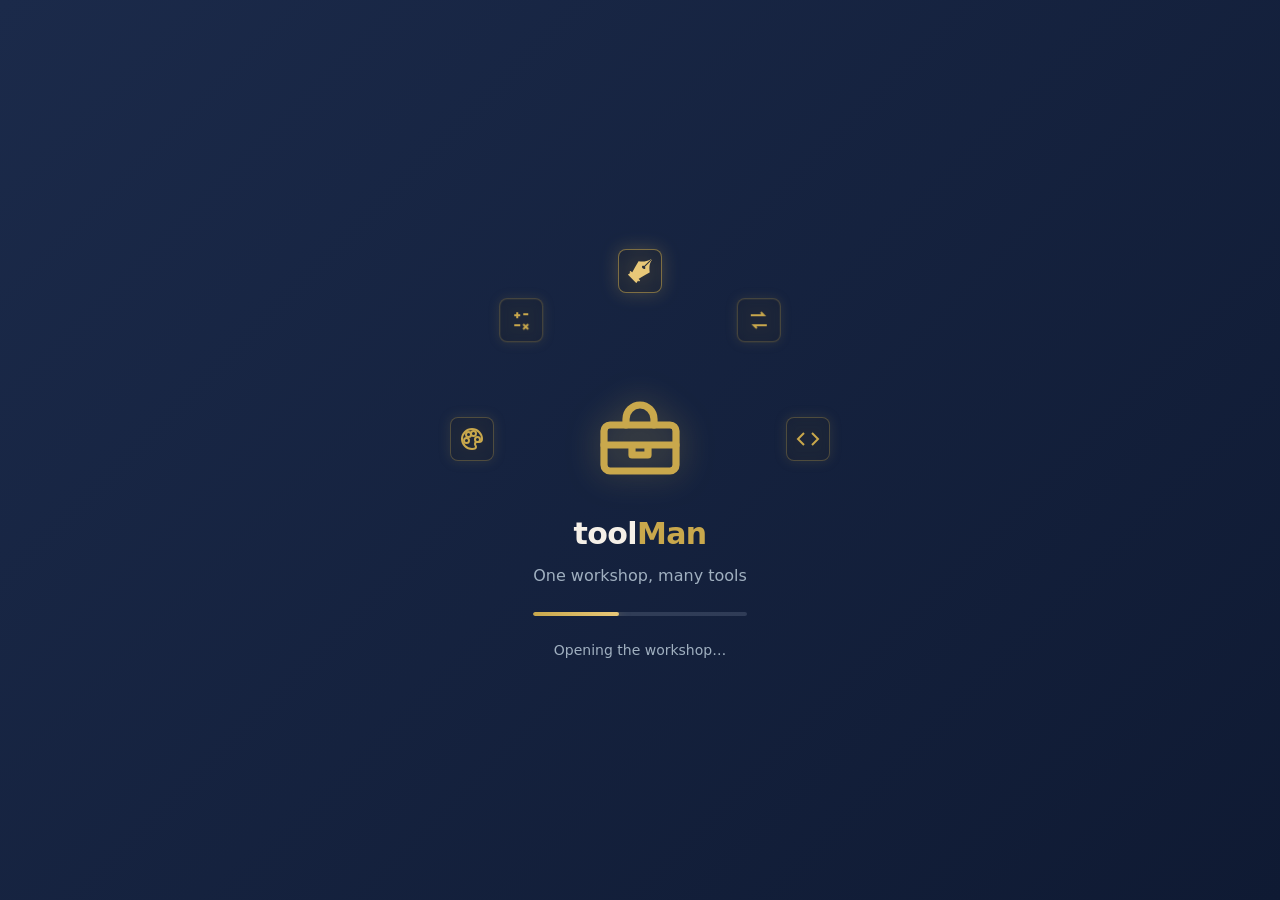
==== commit 545901ed: "Hub loader orbit intro, softer header sheen, footer signature removal Three polish passes bundled to" ====
--- a/index.html
+++ b/index.html
@@ -1,17 +1,23 @@
 <!--
 ✒ Metadata
-    - Title: HubPage (toolMan Edition - v1.3)
+    - Title: HubPage (toolMan Edition - v1.4)
     - File Name: index.html
     - Relative Path: index.html
     - Artifact Type: other
-    - Version: 1.3.0
-    - Date: 2026-07-22
-    - Update: Wednesday, July 22, 2026
+    - Version: 1.4.0
+    - Date: 2026-07-23
+    - Update: Thursday, July 23, 2026
     - Author: Dennis 'dendogg' Smaltz
     - A.I. Acknowledgement: Anthropic - Claude Opus 4.8
     - Signature: ︻デ═─── ✦ ✦ ✦ | Aim Twice, Shoot Once!
 
 ✒ Changelog:
+    - 1.4.0 (2026-07-23) [Anthropic - Claude Opus 4.8] — Hub loader gains the
+      orbit intro: the tool family (colorMan, mathMan, textMan, convertMan,
+      devMan) sweeps into an arc around the central toolMan mark before the
+      landing opens (markup here; animation in hub.css, pacing in loader.js).
+      Also removed the gunslinger signature line from the footer — that mark
+      lives in the file-header docstrings, not as an on-page element.
     - 1.3.0 (2026-07-23) [Anthropic - Claude Opus 4.8] — Theme toggle carries
       both sun and moon icons (CSS swaps by data-theme). Card icons come from
       shared/js/hub.js, where textMan now uses its real pen mark.
@@ -78,12 +84,37 @@
     <!-- LOADING SCREEN -->
     <!-- ============================================ -->
     <div id="loader-screen" class="loader-screen" role="status" aria-live="polite">
-        <div class="loader-card">
-            <div class="loader-logo" aria-hidden="true">
-                <svg width="80" height="80" viewBox="0 0 24 24" xmlns="http://www.w3.org/2000/svg" fill="none" stroke="currentColor" stroke-width="1.8" stroke-linecap="round" stroke-linejoin="round">
+        <div class="loader-card loader-card--hub">
+
+            <!-- Central toolMan mark with the tool family sweeping into an
+                 arc around it, then breathing before the landing opens.
+                 Pure CSS — loader.js keeps the shared progress/handoff beat. -->
+            <div class="loader-logo loader-logo--orbit" aria-hidden="true">
+                <span class="loader-logo-halo"></span>
+
+                <div class="loader-orbit">
+                    <span class="loader-sat" style="--orbit-index: 0; --orbit-angle: 270deg;" title="colorMan">
+                        <svg viewBox="0 0 24 24" fill="none" stroke="currentColor" stroke-width="2"><circle cx="13.5" cy="6.5" r="2.5"/><circle cx="17.5" cy="12.5" r="2.5"/><circle cx="8.5" cy="7.5" r="2.5"/><circle cx="6.5" cy="13.5" r="2.5"/><path d="M12 22a10 10 0 1 1 10-10c0 2-1.5 3-3 3h-2a2 2 0 0 0-2 2c0 .5.2 1 .5 1.5.3.5.5 1 .5 1.5 0 1-1 2-4 2z"/></svg>
+                    </span>
+                    <span class="loader-sat" style="--orbit-index: 1; --orbit-angle: 315deg;" title="mathMan">
+                        <svg viewBox="0 0 24 24" fill="none" stroke="currentColor" stroke-width="2"><path d="M5 7h6M8 4v6M14 6h5M14 16l5 5M19 16l-5 5M5 17h6"/></svg>
+                    </span>
+                    <span class="loader-sat loader-sat--live" style="--orbit-index: 2; --orbit-angle: 360deg;" title="textMan">
+                        <svg viewBox="0 0 20 20"><path fill="currentColor" d="m18.858 0.087595c-0.068533 0.080388-0.09085 0.19042-0.059081 0.29118-0.14604 0.11305-0.2958 0.21943-0.44882 0.31982-2.7005 1.5776-6.341 1.7177-9.4146 1.2188-0.088204-0.014314-0.19748 0.035231-0.24406 0.11154-1.7923 2.9363-3.4305 5.9718-5.1226 8.9685-0.047453 0.08404-0.14253 0.09763-0.21229 0.0304l-1.0931-1.0538c-0.069801-0.067202-0.17989-0.064333-0.24598 0.00658-0.23531 0.25231-0.47053 0.5047-0.70595 0.75691-0.066127 0.07084-0.063028 0.1826 0.00692 0.24964 0.1655 0.15857 0.33092 0.31723 0.49641 0.47582 0.069973 0.06703 0.063138 0.16761-0.015209 0.22461l-1.7383 1.2646a0.14992 0.15001 0 0 0-0.0179 0.22735l6.7659 6.7761a0.1511 0.15119 0 0 0 0.2283-0.01685l1.2798-1.7294c0.057647-0.0779 0.15869-0.08431 0.22571-0.01432 0.15848 0.1656 0.31705 0.33111 0.47555 0.49669 0.066989 0.07001 0.17869 0.07309 0.24948 7e-3 0.25204-0.23558 0.50426-0.47095 0.75646-0.70637 0.0708-0.06614 0.07376-0.1763 0.0066-0.2461l-1.0532-1.0939c-0.06721-0.06981-0.054722-0.16741 0.028112-0.21766 2.9399-1.7834 6.0876-3.238 8.9688-5.1164 0.07462-0.04864 0.12447-0.16013 0.11208-0.24869-0.44224-3.1611-0.43973-6.6048 1.2144-9.4194 0.10034-0.15311 0.20644-0.30308 0.31964-0.44908 0.10071 0.031787 0.21068 0.00946 0.29102-0.059117 0.13824-0.1403 0.11286-0.40525-0.07696-0.47005-0.01756-0.005983-0.04255 0.002647-0.05506 0.016694-1.7485 1.964-3.5702 3.8426-5.4854 5.6395-0.0652 0.061164-0.08469 0.17504-0.04962 0.25727 0.21094 0.49455 0.32039 1.1954-0.03807 1.5311-0.43682 0.40498-1.3051 0.37868-1.9979-0.32159-0.68594-0.67621-0.73588-1.5515-0.32141-1.9991 0.3357-0.35894 1.0365-0.24888 1.5303-0.038056 0.08214 0.035075 0.1944 0.014165 0.25389-0.05256 1.7483-1.9609 3.724-3.6958 5.6417-5.4867 0.01281-0.011962 0.02041-0.036746 0.01432-0.054527-0.06503-0.18964-0.32962-0.21472-0.46967-0.076567z"/></svg>
+                    </span>
+                    <span class="loader-sat" style="--orbit-index: 3; --orbit-angle: 405deg;" title="convertMan">
+                        <svg viewBox="0 0 24 24" fill="none" stroke="currentColor" stroke-width="2"><path d="M4 7h13l-3-3M20 17H7l3 3"/></svg>
+                    </span>
+                    <span class="loader-sat" style="--orbit-index: 4; --orbit-angle: 450deg;" title="devMan">
+                        <svg viewBox="0 0 24 24" fill="none" stroke="currentColor" stroke-width="2"><path d="m8 6-6 6 6 6M16 6l6 6-6 6"/></svg>
+                    </span>
+                </div>
+
+                <svg class="loader-logo-svg" viewBox="0 0 24 24" xmlns="http://www.w3.org/2000/svg" fill="none" stroke="currentColor" stroke-width="1.8" stroke-linecap="round" stroke-linejoin="round">
                     <rect x="3" y="8.5" width="18" height="11.5" rx="1.5"/><path d="M3 13.5h18M8.5 8.5V7a3.5 3.5 0 0 1 7 0v1.5M10 13.5v2.5h4v-2.5"/>
                 </svg>
             </div>
+
             <h1 class="loader-title">tool<span class="logo-accent">Man</span></h1>
             <p class="loader-tagline">One workshop, many tools</p>
 
@@ -144,7 +175,6 @@
             <footer class="hub-footer">
                 <p>Crafted by Dennis 'dendogg' Smaltz</p>
                 <p class="hub-meta">toolMan v<span id="hub-version"></span> · <a href="https://github.com/dnoice/toolMan" target="_blank" rel="noopener">GitHub</a></p>
-                <p class="signature">︻デ═─── ✦ ✦ ✦ | Aim Twice, Shoot Once!</p>
             </footer>
         </main>
 
--- a/shared/css/tokens.css
+++ b/shared/css/tokens.css
@@ -5,14 +5,18 @@
  *     - File Name: tokens.css
  *     - Relative Path: shared/css/tokens.css
  *     - Artifact Type: config
- *     - Version: 2.1.0
- *     - Date: 2026-07-22
- *     - Update: Wednesday, July 22, 2026
+ *     - Version: 2.1.1
+ *     - Date: 2026-07-23
+ *     - Update: Thursday, July 23, 2026
  *     - Author: Dennis 'dendogg' Smaltz
  *     - A.I. Acknowledgement: Anthropic - Claude Opus 4.8
  *     - Signature: ︻デ═─── ✦ ✦ ✦ | Aim Twice, Shoot Once!
  *
  * ✒ Changelog:
+ *     - 2.1.1 (2026-07-23) [Anthropic - Claude Opus 4.8] — Softened the
+ *       reflection-gradient sheen: lower peak alpha (0.35->0.16 parchment,
+ *       0.08->0.055 sentinel) and a narrower band, so the panel/tool-header
+ *       hover glint glides rather than flashes (pairs with panels.css 2.4.2).
  *     - 2.1.0 (2026-07-22) [Anthropic - Claude Opus 4.8] — Added per-theme
  *       depth tokens (card-gradient, card-inset, card-shadow, card-shadow-
  *       hover, vignette) so cards and tool sections separate cleanly from the
@@ -179,9 +183,9 @@
     --vignette: radial-gradient(ellipse 130% 100% at 50% 0%, transparent 55%, rgba(62, 47, 30, 0.07) 100%);
     --reflection-gradient: linear-gradient(
         135deg,
-        transparent 30%,
-        rgba(255, 255, 255, 0.35) 50%,
-        transparent 70%
+        transparent 38%,
+        rgba(255, 255, 255, 0.16) 50%,
+        transparent 62%
     );
 }
 
@@ -259,9 +263,9 @@
     --vignette: radial-gradient(ellipse 130% 100% at 50% 0%, transparent 50%, rgba(0, 0, 0, 0.45) 100%);
     --reflection-gradient: linear-gradient(
         135deg,
-        transparent 30%,
-        rgba(232, 223, 204, 0.08) 50%,
-        transparent 70%
+        transparent 38%,
+        rgba(232, 223, 204, 0.055) 50%,
+        transparent 62%
     );
 }
 
--- a/shared/css/shell.css
+++ b/shared/css/shell.css
@@ -1,18 +1,23 @@
 /*
  * ============================================================================
  * ✒ Metadata
- *     - Title: AppShell (toolMan Edition - v2.2)
+ *     - Title: AppShell (toolMan Edition - v2.4)
  *     - File Name: shell.css
  *     - Relative Path: shared/css/shell.css
  *     - Artifact Type: config
- *     - Version: 2.4.0
- *     - Date: 2026-07-22
- *     - Update: Wednesday, July 22, 2026
+ *     - Version: 2.4.1
+ *     - Date: 2026-07-23
+ *     - Update: Thursday, July 23, 2026
  *     - Author: Dennis 'dendogg' Smaltz
  *     - A.I. Acknowledgement: Anthropic - Claude Opus 4.8
  *     - Signature: ︻デ═─── ✦ ✦ ✦ | Aim Twice, Shoot Once!
  *
  * ✒ Changelog:
+ *     - 2.4.1 (2026-07-23) [Anthropic - Claude Opus 4.8] — Scoped the
+ *       .loader-logo pulse/sizing rule to the direct child (.loader-logo >
+ *       svg/img) so the hub loader's nested orbiting tool-icon satellites do
+ *       not inherit the central mark's fill sizing or pulse. Corrected the
+ *       stale title version tag (v2.2 -> v2.4).
  *     - 2.4.0 (2026-07-23) [Anthropic - Claude Opus 4.8] — Theme toggle now
  *       shows a moon in the light (parchment) theme and a sun in the dark
  *       (sentinel) theme, swapped purely by data-theme so it flips the
@@ -448,8 +453,11 @@
     color: var(--identity-gold);
 }
 
-.loader-logo svg,
-.loader-logo img {
+/* Direct child only — the hub loader nests orbiting tool-icon satellites
+   inside .loader-logo, and they must not inherit the central mark's fill
+   sizing or pulse. */
+.loader-logo > svg,
+.loader-logo > img {
     width: 100%;
     height: 100%;
     animation: pulse 2s cubic-bezier(0.4, 0, 0.6, 1) infinite;
--- a/shared/css/hub.css
+++ b/shared/css/hub.css
@@ -1,18 +1,38 @@
 /*
  * ============================================================================
  * ✒ Metadata
- *     - Title: HubStyles (toolMan Edition - v1.1)
+ *     - Title: HubStyles (toolMan Edition - v1.4)
  *     - File Name: hub.css
  *     - Relative Path: shared/css/hub.css
  *     - Artifact Type: config
- *     - Version: 1.2.0
- *     - Date: 2026-07-22
- *     - Update: Wednesday, July 22, 2026
+ *     - Version: 1.4.0
+ *     - Date: 2026-07-23
+ *     - Update: Thursday, July 23, 2026
  *     - Author: Dennis 'dendogg' Smaltz
  *     - A.I. Acknowledgement: Anthropic - Claude Opus 4.8
  *     - Signature: ︻デ═─── ✦ ✦ ✦ | Aim Twice, Shoot Once!
  *
  * ✒ Changelog:
+ *     - 1.4.0 (2026-07-23) [Anthropic - Claude Opus 4.8] — Hub loader orbit
+ *       intro: a pure-CSS sequence (adapted from the FIREWATCH splash) — the
+ *       five tool icons sweep into a 180deg arc around the toolMan mark with
+ *       an elastic fly-in, then breathe as a settled ring while the mark and
+ *       wordmark reveal. Sized (168px radius, 96px mark) and paced to give the
+ *       composition room. Also removed the now-dead .hub-footer .signature
+ *       rule and its docstring references (the footer signature element is
+ *       gone).
+ *     - 1.3.0 (2026-07-23) [Anthropic - Claude Opus 4.8] — Viewport-fit
+ *       landing page: the hub used to overflow on any monitor shorter than
+ *       ~1536px tall (the footer and part of the grid pushed off-screen —
+ *       126px clipped at 1440x900, 306px at 1280x720). Added a height-keyed
+ *       breakpoint ladder — 900px compresses the hero, 780px tightens card
+ *       density and drops the subtitle, 680px sheds the logo and tagline — so
+ *       the grid and footer stay in view as the viewport shrinks, while a tall
+ *       reference monitor keeps the full spacing. The footer now anchors to
+ *       the viewport bottom (margin-top:auto, collapsing to 0 under overflow),
+ *       and the base main/hero paddings dropped 2xl->xl. Verified 0 overflow
+ *       from 2560x1440 down to 1024x600. (Also folds in the earlier search-
+ *       field shrink at <=480 from the media-query pass.)
  *     - 1.2.0 (2026-07-22) [Anthropic - Claude Opus 4.8] — Hub QoL batch:
  *       header tool-search field, continue chip, card overlay launch link
  *       (cards are now articles), pin/reset card actions, stored-data and
@@ -38,7 +58,7 @@
  *     - Responsive auto-fill tool card grid
  *     - Live cards: gold accent, lift + glow on hover, launch affordance
  *     - Coming-soon cards: dimmed, non-interactive, labeled status chip
- *     - Hub footer with the house signature
+ *     - Hub footer with the maker credit and version/GitHub meta line
  *
  * ✒ Usage Instructions:
  *     Load via a link tag on the hub page only, after reset.css, tokens.css,
@@ -59,9 +79,6 @@
  *     A coming-soon card dims to sixty percent opacity with an fg-subtle
  *     icon and a neutral bg-tag status chip; a live card's chip sits on the
  *     wash-tip surface in color-success.
- *
- *     The hub footer signature renders in the mono font stack colored
- *     color-identity-gold.
  *
  *     Under the 480px breakpoint the card grid collapses to a single column
  *     and the hub title steps down one size on the type ramp.
@@ -82,11 +99,12 @@
 
 .hub-main {
     flex: 1;
-    overflow-y: auto;
+    min-height: 0;          /* let the flex track govern height, never grow past it */
+    overflow-y: auto;       /* safety valve below the shortest breakpoint */
     display: flex;
     flex-direction: column;
     align-items: center;
-    padding: var(--space-2xl) var(--space-lg);
+    padding: var(--space-xl) var(--space-lg);
     scrollbar-width: thin;
     scrollbar-color: var(--scrollbar-thumb) transparent;
 }
@@ -116,7 +134,7 @@
 /* ===== HERO ===== */
 .hub-hero {
     text-align: center;
-    margin-bottom: var(--space-2xl);
+    margin-bottom: var(--space-xl);
     max-width: 640px;
 }
 
@@ -401,8 +419,9 @@
 
 /* ===== HUB FOOTER ===== */
 .hub-footer {
-    margin-top: var(--space-3xl);
-    padding: var(--space-lg) 0;
+    margin-top: auto;       /* anchor to the bottom of the viewport; collapses to
+                               0 when content overflows, so it never adds height */
+    padding: var(--space-md) 0;
     text-align: center;
     font-size: var(--font-xs);
     color: var(--fg-subtle);
@@ -422,17 +441,324 @@
     text-decoration: underline;
 }
 
-.hub-footer .signature {
-    font-family: var(--font-mono);
-    color: var(--color-identity-gold);
-    letter-spacing: 0.02em;
-    margin-top: var(--space-xs);
+/* ===================================================================
+   HUB LOADER — the tool family sweeps into an arc around the toolMan
+   mark, breathes as a settled ring, then the shared loader beat fades
+   to the landing page. Pure CSS (loader.js still drives progress and
+   the handoff timing). Orbit technique adapted from the FIREWATCH
+   splash: each satellite is placed by rotate → translateY(-radius) →
+   counter-rotate off a zero-size anchor on the mark's center. Fixed
+   navy/gold treatment, matching the loader's theme-independent look.
+   =================================================================== */
+
+/* Transparent stage — the composition floats on the navy loader canvas
+   (no glass card) so the arc can bloom above the mark unclipped. The top
+   padding reserves headroom for that arc. */
+.loader-card--hub {
+    background: none;
+    border: none;
+    box-shadow: none;
+    -webkit-backdrop-filter: none;
+    backdrop-filter: none;
+    min-width: 0;
+    gap: var(--space-lg);
+    padding: 200px var(--space-2xl) var(--space-2xl);
+}
+
+.loader-logo--orbit {
+    position: relative;
+    width: 96px;
+    height: 96px;
+    overflow: visible;
+}
+
+/* Central mark: a soft scale-in, then a steady breathing glow. Overrides
+   the shell's infinite pulse (this selector is more specific). */
+.loader-logo--orbit > .loader-logo-svg {
+    width: 100%;
+    height: 100%;
+    filter: drop-shadow(0 0 16px rgba(201, 168, 76, 0.38));
+    animation:
+        hubMarkIn 800ms cubic-bezier(0.22, 0.61, 0.36, 1) 250ms both,
+        hubMarkBreath 3800ms ease-in-out 1500ms infinite;
+}
+
+@keyframes hubMarkIn {
+    0%   { opacity: 0; transform: scale(0.55); }
+    100% { opacity: 1; transform: scale(1); }
+}
+
+@keyframes hubMarkBreath {
+    0%, 100% { filter: drop-shadow(0 0 12px rgba(201, 168, 76, 0.30)); }
+    50%      { filter: drop-shadow(0 0 22px rgba(201, 168, 76, 0.55)); }
+}
+
+/* Radial halo behind the mark, pulsing in time with the breath. */
+.loader-logo-halo {
+    position: absolute;
+    left: 50%;
+    top: 50%;
+    width: 210px;
+    height: 210px;
+    transform: translate(-50%, -50%);
+    border-radius: var(--radius-full);
+    background: radial-gradient(circle, rgba(201, 168, 76, 0.26) 0%, transparent 70%);
+    opacity: 0;
+    pointer-events: none;
+    animation: hubHaloPulse 3800ms ease-in-out 1500ms infinite;
+}
+
+@keyframes hubHaloPulse {
+    0%, 100% { opacity: 0.12; transform: translate(-50%, -50%) scale(0.9); }
+    50%      { opacity: 0.42; transform: translate(-50%, -50%) scale(1.1); }
+}
+
+/* Zero-size anchor at the mark's center; satellites orbit around it. */
+.loader-orbit {
+    position: absolute;
+    inset: 50% auto auto 50%;
+    width: 0;
+    height: 0;
+    pointer-events: none;
+}
+
+.loader-sat {
+    --orbit-radius: 168px;
+    position: absolute;
+    top: 0;
+    left: 0;
+    width: 44px;
+    height: 44px;
+    margin: -22px 0 0 -22px;    /* center the tile on the anchor point */
+
+    display: flex;
+    align-items: center;
+    justify-content: center;
+    border-radius: var(--radius-md);
+
+    background: rgba(15, 26, 51, 0.55);
+    border: var(--border-width) solid rgba(201, 168, 76, 0.30);
+    color: var(--identity-gold);
+    -webkit-backdrop-filter: blur(4px);
+    backdrop-filter: blur(4px);
+
+    opacity: 0;
+    filter: drop-shadow(0 0 6px rgba(201, 168, 76, 0.25));
+
+    /* (1) elastic sweep in from beyond the ring, (2) a staggered breath
+       once settled so the assembled family reads as alive, not static. */
+    animation:
+        hubSatIn 1600ms cubic-bezier(0.34, 1.56, 0.64, 1) both,
+        hubSatBreath 4000ms ease-in-out infinite;
+    animation-delay:
+        calc(350ms + var(--orbit-index) * 90ms),
+        calc(2600ms + var(--orbit-index) * 90ms);
+}
+
+.loader-sat svg {
+    width: 24px;
+    height: 24px;
+}
+
+/* The live tool (textMan) reads a touch brighter at the crown of the arc. */
+.loader-sat--live {
+    border-color: rgba(201, 168, 76, 0.55);
+    color: #E8C878;
+    filter: drop-shadow(0 0 9px rgba(201, 168, 76, 0.45));
+}
+
+@keyframes hubSatIn {
+    /* Off the ring: invisible, well outside, small — flies inward along the
+       radial line toward its arc position (FIREWATCH sp-orbit-cycle values). */
+    0% {
+        opacity: 0;
+        transform: rotate(var(--orbit-angle)) translateY(calc(-1 * var(--orbit-radius) - 80px)) rotate(calc(-1 * var(--orbit-angle))) scale(0.4);
+    }
+    40% {
+        opacity: 1;
+        transform: rotate(var(--orbit-angle)) translateY(calc(-1 * var(--orbit-radius) - 30px)) rotate(calc(-1 * var(--orbit-angle))) scale(0.85);
+    }
+    /* Overshoot slightly past the ring before the elastic curve settles it. */
+    72% {
+        opacity: 1;
+        transform: rotate(var(--orbit-angle)) translateY(calc(-1 * var(--orbit-radius) - 8px)) rotate(calc(-1 * var(--orbit-angle))) scale(1.15);
+    }
+    100% {
+        opacity: 1;
+        transform: rotate(var(--orbit-angle)) translateY(calc(-1 * var(--orbit-radius))) rotate(calc(-1 * var(--orbit-angle))) scale(1);
+    }
+}
+
+@keyframes hubSatBreath {
+    0%, 100% {
+        transform: rotate(var(--orbit-angle)) translateY(calc(-1 * var(--orbit-radius))) rotate(calc(-1 * var(--orbit-angle))) scale(1);
+        filter: drop-shadow(0 0 6px rgba(201, 168, 76, 0.25));
+    }
+    50% {
+        transform: rotate(var(--orbit-angle)) translateY(calc(-1 * var(--orbit-radius))) rotate(calc(-1 * var(--orbit-angle))) scale(1.06);
+        filter: drop-shadow(0 0 11px rgba(201, 168, 76, 0.45));
+    }
+}
+
+/* Wordmark, tagline, then the progress line settle in top-down after the
+   ring has assembled and the mark has landed. */
+.loader-card--hub .loader-title {
+    animation: hubTextIn 700ms ease-out 1500ms both;
+}
+
+.loader-card--hub .loader-tagline {
+    animation: hubTextIn 700ms ease-out 1750ms both;
+}
+
+.loader-card--hub .loader-bar {
+    animation: hubTextIn 700ms ease-out 2050ms both;
+}
+
+@keyframes hubTextIn {
+    from { opacity: 0; transform: translateY(10px); }
+    to   { opacity: 1; transform: translateY(0); }
+}
+
+/* Tighter ring where the viewport is short or narrow, so the larger arc
+   never bleeds off the top edge. */
+@media (max-height: 760px), (max-width: 520px) {
+    .loader-card--hub {
+        padding-top: 150px;
+    }
+
+    .loader-logo--orbit {
+        width: 76px;
+        height: 76px;
+    }
+
+    .loader-sat {
+        --orbit-radius: 124px;
+        width: 38px;
+        height: 38px;
+        margin: -19px 0 0 -19px;
+    }
+
+    .loader-sat svg {
+        width: 21px;
+        height: 21px;
+    }
+
+    .loader-logo-halo {
+        width: 160px;
+        height: 160px;
+    }
+}
+
+/* Reduced motion: skip the sweep/breath — present the settled arc. */
+@media (prefers-reduced-motion: reduce) {
+    .loader-logo--orbit > .loader-logo-svg,
+    .loader-logo-halo,
+    .loader-card--hub .loader-title,
+    .loader-card--hub .loader-tagline,
+    .loader-sat {
+        animation: none;
+    }
+
+    .loader-logo--orbit > .loader-logo-svg,
+    .loader-card--hub .loader-title,
+    .loader-card--hub .loader-tagline {
+        opacity: 1;
+        transform: none;
+    }
+
+    .loader-logo-halo { opacity: 0.2; }
+
+    .loader-sat {
+        opacity: 1;
+        transform: rotate(var(--orbit-angle)) translateY(calc(-1 * var(--orbit-radius))) rotate(calc(-1 * var(--orbit-angle)));
+    }
 }
 
 /* ===== RESPONSIVE ===== */
+
+/* Height ladder — the big monitor (tall viewport) is the design reference with
+   full spacing; as the viewport gets shorter we progressively reclaim vertical
+   room (hero → card density → footer) so the grid and footer are never pushed
+   off-screen. overflow-y:auto on .hub-main is the last-resort scroll below the
+   shortest tier. Longhand padding sides so the width query below composes with
+   these without either resetting the other. */
+@media (max-height: 900px) {
+    .hub-main {
+        padding-top: var(--space-lg);
+        padding-bottom: var(--space-lg);
+    }
+
+    .hub-hero {
+        margin-bottom: var(--space-lg);
+    }
+
+    .hub-hero .hero-logo {
+        width: 60px;
+        height: 60px;
+        margin-bottom: var(--space-sm);
+    }
+
+    .hub-title {
+        font-size: var(--font-3xl);
+    }
+
+    .continue-slot {
+        margin-top: var(--space-md);
+    }
+}
+
+@media (max-height: 780px) {
+    .hub-hero .hero-logo {
+        width: 52px;
+        height: 52px;
+    }
+
+    .hub-subtitle {
+        display: none;      /* least load-bearing hero line goes first */
+    }
+
+    .tool-grid {
+        gap: var(--space-md);
+    }
+
+    .tool-card {
+        padding: var(--space-md);
+        gap: var(--space-sm);
+    }
+
+    .hub-footer {
+        padding: var(--space-sm) 0;
+    }
+}
+
+@media (max-height: 680px) {
+    .hub-hero {
+        margin-bottom: var(--space-md);
+    }
+
+    .hub-hero .hero-logo {
+        display: none;      /* on the shortest laptops, drop the mark entirely */
+    }
+
+    .hub-tagline {
+        display: none;
+    }
+
+    .hub-title {
+        font-size: var(--font-2xl);
+    }
+
+    .continue-slot {
+        margin-top: var(--space-sm);
+    }
+}
+
+/* Width ladder — narrow viewports (phones). Uses longhand horizontal padding so
+   it stacks cleanly with the height tiers' vertical padding. */
 @media (max-width: 480px) {
     .hub-main {
-        padding: var(--space-lg) var(--space-md);
+        padding-left: var(--space-md);
+        padding-right: var(--space-md);
     }
 
     .hub-title {
@@ -442,4 +768,11 @@
     .tool-grid {
         grid-template-columns: 1fr;
     }
-}
+
+    /* Let the search field give up width instead of crowding the toggle */
+    .tool-search {
+        width: auto;
+        flex: 1 1 auto;
+        min-width: 0;
+    }
+}
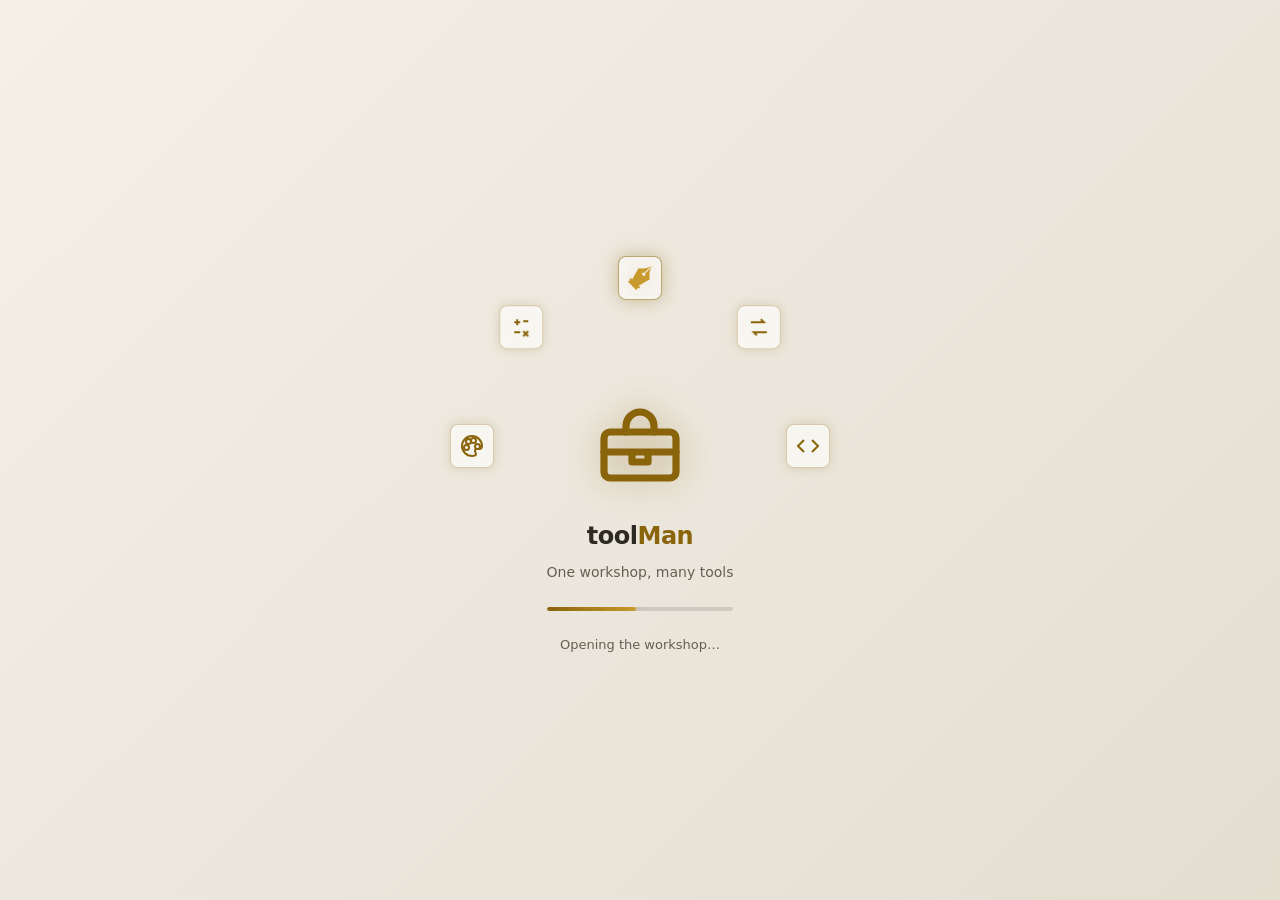
==== commit 892af571: "toolMan 1.0.0 The first public baseline of the toolMan ecosystem: the hub plus the first live tool, " ====
--- a/index.html
+++ b/index.html
@@ -41,7 +41,7 @@
 ✒ Key Features:
     - Branded loading screen with fail-safe handoff
     - Tool grid rendered from the shared registry (shared/js/toolman.js)
-    - Ecosystem-wide parchment/sentinel theme toggle
+    - Ecosystem-wide light/dark theme toggle
     - Keyboard-accessible cards (live cards are real links)
 
 ✒ Usage Instructions:
@@ -58,7 +58,7 @@
 ---------
 -->
 <!DOCTYPE html>
-<html lang="en" data-theme="parchment">
+<html lang="en" data-theme="light">
 <head>
     <meta charset="UTF-8">
     <meta name="viewport" content="width=device-width, initial-scale=1.0">
@@ -133,16 +133,27 @@
 
         <header class="app-header" role="banner">
             <div class="header-left">
-                <svg class="logo-icon" width="32" height="32" viewBox="0 0 24 24" xmlns="http://www.w3.org/2000/svg" aria-hidden="true" fill="none" stroke="currentColor" stroke-width="1.8" stroke-linecap="round" stroke-linejoin="round">
-                    <rect x="3" y="8.5" width="18" height="11.5" rx="1.5"/><path d="M3 13.5h18M8.5 8.5V7a3.5 3.5 0 0 1 7 0v1.5M10 13.5v2.5h4v-2.5"/>
-                </svg>
+                <!-- Shares the shell's 32px product-logo box so every tool
+                     mark across the ecosystem sits in the same optical frame.
+                     The briefcase is stroked, not filled, so it takes the
+                     full box where textMan's solid nib needs insetting. -->
+                <span class="product-logo" aria-hidden="true">
+                    <svg viewBox="0 0 24 24" xmlns="http://www.w3.org/2000/svg" fill="none" stroke="currentColor" stroke-width="1.8" stroke-linecap="round" stroke-linejoin="round">
+                        <rect x="3" y="8.5" width="18" height="11.5" rx="1.5"/><path d="M3 13.5h18M8.5 8.5V7a3.5 3.5 0 0 1 7 0v1.5M10 13.5v2.5h4v-2.5"/>
+                    </svg>
+                </span>
                 <span class="logo-text" title="toolMan · One workshop, many tools">tool<span class="logo-accent">Man</span></span>
             </div>
 
             <div class="header-right">
-                <input type="search" id="tool-search" class="tool-search" placeholder="Search tools ( / )" aria-label="Search tools" autocomplete="off">
-
-                <button class="icon-btn" id="btn-theme" title="Toggle theme" aria-label="Toggle parchment/sentinel theme">
+                <!-- The shortcut is a real keycap beside the field, not copy
+                     baked into the placeholder — it survives typing. -->
+                <div class="tool-search-field">
+                    <input type="search" id="tool-search" class="tool-search" placeholder="Search tools" aria-label="Search tools — press the slash key to focus" autocomplete="off">
+                    <kbd class="tool-search-kbd" aria-hidden="true">/</kbd>
+                </div>
+
+                <button type="button" class="icon-btn" id="btn-theme" title="Toggle theme" aria-label="Toggle light/dark theme">
                     <svg class="theme-icon theme-icon-moon" width="20" height="20" viewBox="0 0 24 24" fill="none" stroke="currentColor" stroke-width="2" aria-hidden="true">
                         <path d="M21 12.79A9 9 0 1 1 11.21 3 7 7 0 0 0 21 12.79z"></path>
                     </svg>
@@ -164,7 +175,7 @@
                 <h1 class="hub-title">tool<span class="logo-accent">Man</span></h1>
                 <p class="hub-tagline">One workshop, many tools.</p>
                 <p class="hub-subtitle">Focused, beautiful browser tools — no accounts, no servers, your data stays local.</p>
-                <div id="continue-chip" class="continue-slot"><!-- Rendered by HubUI when a last-used stamp exists --></div>
+                <div id="resume-slot" class="resume-slot"><!-- Rendered by HubUI when a last-used stamp exists --></div>
             </section>
 
             <section class="tool-grid" id="tool-grid" aria-label="Available tools">
--- a/shared/css/tokens.css
+++ b/shared/css/tokens.css
@@ -1,186 +1,197 @@
 /*
  * ============================================================================
  * ✒ Metadata
- *     - Title: DesignTokens (toolMan Edition - v2.1)
+ *     - Title: DesignTokens (toolMan Edition - v3.1)
  *     - File Name: tokens.css
  *     - Relative Path: shared/css/tokens.css
  *     - Artifact Type: config
- *     - Version: 2.1.1
- *     - Date: 2026-07-23
- *     - Update: Thursday, July 23, 2026
+ *     - Version: 3.1.0
+ *     - Date: 2026-07-26
+ *     - Update: Sunday, July 26, 2026
  *     - Author: Dennis 'dendogg' Smaltz
  *     - A.I. Acknowledgement: Anthropic - Claude Opus 4.8
  *     - Signature: ︻デ═─── ✦ ✦ ✦ | Aim Twice, Shoot Once!
  *
  * ✒ Changelog:
+ *     - 3.1.0 (2026-07-26) [Anthropic - Claude Opus 4.8] — Glow focus system.
+ *       New --glow-brand (outward soft gold halo) and --glow-brand-inset (for
+ *       overflow-clipped containers), and --focus-ring refactored to resolve to
+ *       the glow. Focus and hover emphasis across the ecosystem now reads as a
+ *       soft gold glow instead of a hard accent stroke; selection and active
+ *       edges are intentionally left solid so "selected" never looks "focused".
+ *     - 3.0.0 (2026-07-23) [Anthropic - Claude Opus 4.8] — Overhaul foundation
+ *       (design review §6). Breaking rename of the whole vocabulary onto the
+ *       reviewed semantic system: bg-canvas->bg-app, bg-elevated->bg-surface,
+ *       fg-default->text-primary, border-default->border, space-md->space-4,
+ *       radius-md->radius-card, and the theme keys parchment/sentinel->
+ *       light/dark. Both palettes replaced with the reviewed values. The
+ *       headline change is splitting the single brand gold into --accent-fill
+ *       (gold as a filled surface) and --accent-text (gold legible as small
+ *       type) — the root cause of the light theme's hierarchy collapse, since
+ *       a gold that reads well filled on charcoal is far too weak as 12px text
+ *       on parchment. Added the radius ladder (kbd/control/card/panel/dialog/
+ *       pill), the numeric spacing scale, and a control-height scale. Deleted
+ *       the v1 legacy alias block: it squatted on --text-primary, --bg-app,
+ *       --text-secondary and --text-muted, which are now first-class per-theme
+ *       tokens and could not have coexisted with it.
+ *     - 2.2.0 (2026-07-23) [Anthropic - Claude Opus 4.8] — Loader token
+ *       family so the load screen tracks the theme instead of drifting from
+ *       it: --loader-card-bg/-border, --loader-title, --loader-text,
+ *       --loader-track, --loader-accent/-bright/-rgb, and --loader-sat-bg,
+ *       defined per theme. Parchment's --loader-bg flipped from the shared
+ *       navy gradient to a warm cream one, so a light-theme visitor no
+ *       longer watches a dark loader hand off to a light landing page.
  *     - 2.1.1 (2026-07-23) [Anthropic - Claude Opus 4.8] — Softened the
  *       reflection-gradient sheen: lower peak alpha (0.35->0.16 parchment,
  *       0.08->0.055 sentinel) and a narrower band, so the panel/tool-header
  *       hover glint glides rather than flashes (pairs with panels.css 2.4.2).
  *     - 2.1.0 (2026-07-22) [Anthropic - Claude Opus 4.8] — Added per-theme
- *       depth tokens (card-gradient, card-inset, card-shadow, card-shadow-
- *       hover, vignette) so cards and tool sections separate cleanly from the
- *       canvas — sharpens contrast in Sentinel Obsidian especially.
+ *       depth tokens (card gradient, inset edge highlight, layered card
+ *       shadows, canvas vignette) for figure/ground separation.
  *     - 2.0.0 (2026-07-22) [Anthropic - Claude Opus 4.8] — Replaced the
  *       original cyan/purple glassmorphism palette with the digiSpace house
- *       token system (Parchment Dossier light theme + Sentinel Obsidian dark
- *       theme) sourced from token.txt. Themes now switch via [data-theme] on
- *       <html> instead of swapping theme stylesheets. Added app-layer tokens
- *       (glass, panels, buttons, glows) derived from the house palette, plus
- *       legacy aliases so existing layout CSS keeps resolving. Relocated to
- *       shared/css/ as the ecosystem-wide design layer for all toolMan tools.
+ *       token system. Themes switch via [data-theme] on <html>.
  *     - 1.0.0 (2025-11-18) [model not recorded] — Initial design system with
  *       cyan/purple palette, spacing, typography, shadows, and utilities.
  *
  * ✒ Description:
- *     The single source of truth for textMan's visual design system. Defines
- *     the digiSpace brand anchors, both theme palettes (Parchment Dossier
- *     light and Sentinel Obsidian dark), and every structural token (spacing,
- *     typography, sizing, radii, shadows, transitions, z-index) the component
- *     styles consume. Load this after reset.css and before any layout or
- *     component stylesheet.
+ *     The single source of truth for the toolMan visual design system. Defines
+ *     both theme palettes (Parchment Dossier light and Sentinel Obsidian dark)
+ *     and every structural token (spacing, type ramp, control heights, radii,
+ *     shadows, motion, z-index) the component styles consume. The brand gold
+ *     lives in the palettes as the --accent-fill / --accent-text split rather
+ *     than as a theme-independent anchor. Load after reset.css and before any
+ *     layout or component stylesheet.
  *
  * ✒ Key Features:
- *     - Brand anchors: theme-independent navy/gold identity colors
- *     - Two full themes switched by [data-theme="parchment"|"sentinel"]
- *     - color-scheme declared per theme so native form controls match
- *     - Semantic status palette per theme: success, danger, warning, info,
- *       accent, critical, link
- *     - Header treatment tokens (navy gradient, gold title, subtitle color)
- *       shared by the shell and panel headers
- *     - App-layer tokens (glass surfaces, panel chrome, buttons, glows)
- *       derived per theme from the house palette
- *     - Depth tokens per theme: card gradient, inset edge highlight, layered
- *       card shadows, and a canvas vignette for figure/ground separation
- *     - Legacy alias block maps v1 token names to v2 equivalents
- *     - Structural scales: spacing, type ramp, radii, shadows, z-index layers
- *     - Sans and mono font stacks plus weight and line-height steps
- *     - Motion tokens: fast/base/slow eases plus a bounce cubic-bezier
- *     - Scrollbar thumb tokens consumed by reset.css
- *     - Utility classes for glass surfaces, status colors, spacing, and fade
- *       animations
+ *     - Themes keyed on [data-theme="light"|"dark"]; the branded names
+ *       Parchment Dossier and Sentinel Obsidian survive as display labels only
+ *     - Split gold: --accent-fill for filled surfaces, --accent-text for type,
+ *       so small gold copy stays legible on parchment
+ *     - Semantic surface ladder: bg-app, bg-chrome, bg-pane, bg-surface,
+ *       bg-editor — each a distinct role rather than a lightness step
+ *     - Radius ladder that encodes meaning: kbd 4, control 6, card 8, panel
+ *       10, dialog 12, pill 999
+ *     - Numeric spacing scale (space-N = N x 4px) and a control-height scale
+ *     - color-scheme per theme so native form controls match
+ *     - Motion tokens including the reviewed 140ms/180ms/150ms durations
  *
  * ✒ Usage Instructions:
  *     Load via a link tag on every toolMan page, second in the cascade:
- *     reset.css first, then tokens.css, then shell.css and any component
- *     stylesheets. Reference tokens through the var() function. Switch themes
- *     by setting data-theme="parchment" or data-theme="sentinel" on the html
- *     element; no stylesheet swap is needed.
+ *     reset.css, then tokens.css, then shell.css and component stylesheets.
+ *     Reference tokens through var(). Switch themes by setting
+ *     data-theme="light" or data-theme="dark" on the html element.
  *
  * ✒ Examples:
- *     A primary button fills with the color-brand token and labels itself
- *     with fg-on-emphasis; a panel header paints the header-gradient with its
- *     title in header-gold.
- *
- *     A glassmorphism surface applies the glass utility class, which combines
- *     glass-bg, glass-border, glass-blur, and glass-shadow in a single rule.
- *
- *     Setting data-theme="sentinel" on the html element flips every palette
- *     token to the dark Obsidian values while the structural tokens (spacing,
- *     radii, z-index) stay constant.
- *
- *     A toast reads color-success or color-danger for its accent border; an
- *     element carrying the status-warning class takes the warning text color.
- *
- *     Older rules that still reference v1 names such as text-primary or
- *     bg-app keep resolving through the legacy alias block.
+ *     A primary button fills with --accent-fill and labels itself --on-accent;
+ *     a gold section heading uses --accent-text, which is a deeper, more
+ *     legible gold in the light theme than the fill colour would be.
+ *
+ *     Setting data-theme="dark" flips every palette token to the Obsidian
+ *     values while the structural tokens (spacing, radii, heights) hold.
  *
  * ✒ Other Important Information:
  *     - Dependencies: none (pure CSS custom properties)
- *     - Compatible platforms: all evergreen browsers (custom properties +
- *       backdrop-filter; graceful degradation without blur support)
- *     - Palette source: token.txt (digiSpace house palette reference)
- *     - Limitations: the glass utility needs backdrop-filter for blur —
- *       browsers without it render a flat translucent surface; no IE11
- *       support (custom properties are load-bearing throughout)
+ *     - Compatible platforms: all evergreen browsers
+ *     - Migration: TOOLMAN.getTheme() rewrites the stored parchment/sentinel
+ *       values to light/dark, so existing visitors keep their chosen theme
+ *     - Limitations: the glass utility needs backdrop-filter for blur; no
+ *       IE11 support (custom properties are load-bearing throughout)
  * ----------------------------------------------------------------------------
  */
 
-/* ═══════════════════════════════════════════════════════════
-   BRAND ANCHORS — theme-independent identity
-   ═══════════════════════════════════════════════════════════ */
-:root {
-    --identity-gold: #C9A84C;
-    --gold-ink: #856313;
-    --ui-gold: #8B6914;
-    --navy: #1B2A4A;
-    --navy-deep: #0F1A33;
-    --slate: #3D4F5F;
-}
 
 /* ═══════════════════════════════════════════════════════════
    THEME: PARCHMENT DOSSIER (light)
    ═══════════════════════════════════════════════════════════ */
-[data-theme="parchment"],
+[data-theme="light"],
 :root {
     color-scheme: light;
 
-    /* — house palette — */
-    --bg-canvas: #F5F0E8;
-    --bg-surface: #FAF7F2;
-    --bg-surface-alt: #EFE9DE;
-    --bg-elevated: #FFFFFF;
-    --bg-hover: rgba(139, 115, 78, 0.06);
-    --bg-active: rgba(139, 115, 78, 0.10);
+    /* — surfaces (each a role, not a lightness step) — */
+    --bg-app: #EEE9DF;
+    --bg-chrome: #304966;
+    --bg-pane: #F4F0E8;
+    --bg-surface: #FBF9F4;
+    --bg-surface-alt: #E9E4D9;
+    --bg-editor: #FAF9F5;
+    --bg-hover: #E9E3D8;
+    --bg-active: #E1D9CA;
     --bg-input: #FFFFFF;
-    --bg-card: #FAF7F0;
-    --bg-tag: #EDE8DC;
-    --bg-overlay: rgba(62, 47, 30, 0.5);
-    --bg-wash: rgba(245, 240, 232, 0.92);
-    --border-default: #D4C9B5;
-    --border-muted: #E8E0D2;
-    --border-subtle: rgba(139, 115, 78, 0.08);
-    --fg-default: #2C2418;
-    --fg-body: #3D3D3D;
-    --fg-muted: #6B5D4F;
-    --fg-secondary: #4A4A4A;
-    --fg-subtle: #9C8E7C;
-    --fg-meta: #8B7B6B;
-    --fg-on-emphasis: #FAF7F2;
-    --fg-inverse: #FAF7F2;
-    --color-success: #3D7A45;
-    --color-danger: #8B2D2D;
-    --color-warning: #856313;
-    --color-info: #4A6FA5;
-    --color-accent: #6B4C8A;
-    --color-critical: #B22222;
-    --color-link: #4A6FA5;
-    --color-math: #A02B93;
-    --color-brand: #8B6914;
-    --color-brand-emphasis: #A67C1A;
-    --color-identity-gold: #C9A84C;
-    --color-gold-ink: #856313;
-    --header-gradient: linear-gradient(135deg, #1B2A4A 0%, #2A3D5F 60%, #3D4F5F 100%);
-    --header-gold: #C9A84C;
-    --header-text: #F5F0E8;
-    --header-subtitle: #A0B0C0;
-    --wash-note: #E9EDF3;
-    --wash-tip: #ECEFF1;
-    --wash-warning: #F7F0DA;
-    --wash-danger: #F4EAEA;
-    --wash-critical: #F9E8E8;
-
-    /* — app layer (derived) — */
-    --glass-bg: rgba(250, 247, 242, 0.72);
-    --glass-border: rgba(139, 115, 78, 0.18);
-    --glass-shadow: 0 8px 32px rgba(62, 47, 30, 0.12);
-    --bg-panel: rgba(250, 247, 242, 0.65);
-    --bg-panel-footer: rgba(239, 233, 222, 0.85);
-    --bg-button: rgba(139, 115, 78, 0.08);
-    --bg-button-hover: rgba(139, 115, 78, 0.16);
-    --border-focus: rgba(139, 105, 20, 0.55);
-    --glow-brand: 0 0 20px rgba(201, 168, 76, 0.35);
-    --glow-success: 0 0 20px rgba(61, 122, 69, 0.30);
-    --glow-warning: 0 0 20px rgba(133, 99, 19, 0.30);
-    --glow-danger: 0 0 20px rgba(139, 45, 45, 0.30);
-    --loader-bg: linear-gradient(135deg, #1B2A4A 0%, #0F1A33 100%);
-    --scrollbar-thumb: rgba(139, 115, 78, 0.30);
-    --scrollbar-thumb-hover: rgba(139, 115, 78, 0.45);
-    --card-gradient: linear-gradient(180deg, #FFFFFF 0%, #FAF7F0 100%);
-    --card-inset: inset 0 1px 0 rgba(255, 255, 255, 0.85);
-    --card-shadow: 0 1px 2px rgba(62, 47, 30, 0.06), 0 8px 24px rgba(62, 47, 30, 0.10);
-    --card-shadow-hover: 0 2px 4px rgba(62, 47, 30, 0.08), 0 14px 34px rgba(62, 47, 30, 0.16);
-    --vignette: radial-gradient(ellipse 130% 100% at 50% 0%, transparent 55%, rgba(62, 47, 30, 0.07) 100%);
+    --bg-tag: #E6E0D3;
+    --bg-overlay: rgba(45, 41, 35, 0.46);
+    --bg-wash: rgba(238, 233, 223, 0.92);
+
+    /* — borders — */
+    --border: #D5CCBE;
+    --border-strong: #C5B9A8;
+    --border-muted: #E3DCCE;
+    --border-subtle: rgba(45, 41, 35, 0.08);
+    --border-focus: #C89A2E;
+
+    /* — ink — */
+    --text-primary: #2D2923;
+    --text-body: #3B372F;
+    --text-secondary: #655E54;
+    --text-muted: #877E71;
+    --on-accent: #211B10;
+
+    /* — accent: the split that makes light-theme gold legible — */
+    --accent-fill: #C89A2E;
+    --accent-text: #8A640B;
+    --accent-fill-hover: #B78921;
+    --accent-quiet: rgba(200, 154, 46, 0.14);
+    --accent-rgb: 200, 154, 46;
+    /* Soft gold glow — the focus/hover emphasis reads as a diffuse halo, not
+       a hard stroke (the one treatment carried over from the original). The
+       -inset variant is for elements whose container clips overflow, where an
+       outward glow would be sliced off at the edge. */
+    --glow-brand: 0 0 0 2px var(--accent-quiet), 0 0 16px 2px rgba(var(--accent-rgb), 0.42);
+    --glow-brand-inset: inset 0 0 0 2px var(--accent-quiet), inset 0 0 10px 0 rgba(var(--accent-rgb), 0.32);
+
+    /* — status — */
+    --success: #337D4D;
+    --danger: #B8443E;
+    --warning: #8A640B;
+    --info: #3D6089;
+    --critical: #A32B22;
+    --link: #3D6089;
+    --math: #8A2F7E;
+
+    /* — chrome typography (on --bg-chrome) — */
+    --chrome-text: #F2EEE6;
+    --chrome-text-muted: #B3C1D2;
+    --chrome-accent: #E2C069;
+
+    /* — washes — */
+    --wash-note: #E4EAF1;
+    --wash-tip: #E6ECE8;
+    --wash-warning: #F4EDD8;
+    --wash-danger: #F2E5E3;
+    --wash-critical: #F6E3E1;
+
+    /* — glass / derived — */
+    --glass-bg: rgba(251, 249, 244, 0.74);
+    --glass-border: rgba(45, 41, 35, 0.12);
+    --glass-shadow: 0 8px 32px rgba(45, 41, 35, 0.10);
+    --bg-button: rgba(45, 41, 35, 0.05);
+    --bg-button-hover: rgba(45, 41, 35, 0.09);
+    --scrollbar-thumb: rgba(45, 41, 35, 0.22);
+    --scrollbar-thumb-hover: rgba(45, 41, 35, 0.36);
+
+    /* — loader (tracks the theme; see shell.css) — */
+    --loader-bg: linear-gradient(135deg, #F4F0E8 0%, #E4DED1 100%);
+    --loader-card-bg: rgba(251, 249, 244, 0.74);
+    --loader-card-border: rgba(138, 100, 11, 0.22);
+    --loader-title: #2D2923;
+    --loader-text: #655E54;
+    --loader-track: rgba(45, 41, 35, 0.14);
+    --loader-accent: #8A640B;
+    --loader-accent-bright: #C89A2E;
+    --loader-accent-rgb: 138, 100, 11;
+    --loader-sat-bg: rgba(255, 255, 255, 0.80);
+
+    /* — reflection sheen — */
     --reflection-gradient: linear-gradient(
         135deg,
         transparent 38%,
@@ -192,116 +203,114 @@
 /* ═══════════════════════════════════════════════════════════
    THEME: SENTINEL OBSIDIAN (dark)
    ═══════════════════════════════════════════════════════════ */
-[data-theme="sentinel"] {
+[data-theme="dark"] {
     color-scheme: dark;
 
-    /* — house palette — */
-    --bg-canvas: #0E1014;
-    --bg-surface: #141820;
-    --bg-surface-alt: #1A1F28;
-    --bg-elevated: #222833;
-    --bg-hover: rgba(212, 177, 92, 0.07);
-    --bg-active: rgba(212, 177, 92, 0.12);
-    --bg-input: #0E1014;
-    --bg-card: #141820;
-    --bg-tag: #222833;
-    --bg-overlay: rgba(4, 6, 10, 0.78);
-    --bg-wash: rgba(14, 16, 20, 0.88);
-    --border-default: #2E3540;
-    --border-muted: #22272F;
-    --border-subtle: rgba(212, 177, 92, 0.10);
-    --fg-default: #E8DFCC;
-    --fg-body: #CFC5B0;
-    --fg-muted: #8E8676;
-    --fg-secondary: #B5AC99;
-    --fg-subtle: #6B6454;
-    --fg-meta: #8E8676;
-    --fg-on-emphasis: #0E1014;
-    --fg-inverse: #0E1014;
-    --color-success: #5FB573;
-    --color-danger: #CC6449;
-    --color-warning: #D4B15C;
-    --color-info: #7FB6E0;
-    --color-accent: #C89AAB;
-    --color-critical: #D94E3A;
-    --color-link: #7FB6E0;
-    --color-math: #C77FBC;
-    --color-brand: #D4B15C;
-    --color-brand-emphasis: #E8C878;
-    --color-identity-gold: #D4B15C;
-    --color-gold-ink: #E8DFCC;
-    --header-gradient: linear-gradient(135deg, #0E1014 0%, #141820 60%, #1A1F28 100%);
-    --header-gold: #D4B15C;
-    --header-text: #E8DFCC;
-    --header-subtitle: #8E8676;
+    /* — surfaces — */
+    --bg-app: #171A1F;
+    --bg-chrome: #20252D;
+    --bg-pane: #1D2127;
+    --bg-surface: #252B34;
+    --bg-surface-alt: #1A1E24;
+    --bg-editor: #1B1E23;
+    --bg-hover: #2B323C;
+    --bg-active: #333B46;
+    --bg-input: #1B1E23;
+    --bg-tag: #2B323C;
+    --bg-overlay: rgba(8, 10, 13, 0.72);
+    --bg-wash: rgba(23, 26, 31, 0.90);
+
+    /* — borders — */
+    --border: #373E48;
+    --border-strong: #4A525E;
+    --border-muted: #2A313A;
+    --border-subtle: rgba(255, 255, 255, 0.07);
+    --border-focus: #E2B84E;
+
+    /* — ink — */
+    --text-primary: #ECE9E2;
+    --text-body: #D5D0C6;
+    --text-secondary: #AAA59B;
+    --text-muted: #7E7A72;
+    --on-accent: #211D15;
+
+    /* — accent — */
+    --accent-fill: #E2B84E;
+    --accent-text: #EFC85E;
+    --accent-fill-hover: #EDC761;
+    --accent-quiet: rgba(226, 184, 78, 0.13);
+    --accent-rgb: 226, 184, 78;
+    /* Soft gold glow — see the light-theme definition above. */
+    --glow-brand: 0 0 0 2px var(--accent-quiet), 0 0 16px 2px rgba(var(--accent-rgb), 0.42);
+    --glow-brand-inset: inset 0 0 0 2px var(--accent-quiet), inset 0 0 10px 0 rgba(var(--accent-rgb), 0.32);
+
+    /* — status — */
+    --success: #67C985;
+    --danger: #D96755;
+    --warning: #E2B84E;
+    --info: #7FB6E0;
+    --critical: #E06450;
+    --link: #7FB6E0;
+    --math: #C77FBC;
+
+    /* — chrome typography (on --bg-chrome) — */
+    --chrome-text: #ECE9E2;
+    --chrome-text-muted: #9A958C;
+    --chrome-accent: #E2B84E;
+
+    /* — washes — */
     --wash-note: rgba(127, 182, 224, 0.10);
-    --wash-tip: rgba(181, 172, 153, 0.10);
-    --wash-warning: rgba(212, 177, 92, 0.12);
-    --wash-danger: rgba(204, 100, 73, 0.14);
-    --wash-critical: rgba(217, 78, 58, 0.16);
-
-    /* — app layer (derived) — */
-    --glass-bg: rgba(20, 24, 32, 0.55);
-    --glass-border: rgba(212, 177, 92, 0.14);
+    --wash-tip: rgba(103, 201, 133, 0.10);
+    --wash-warning: rgba(226, 184, 78, 0.12);
+    --wash-danger: rgba(217, 103, 85, 0.14);
+    --wash-critical: rgba(224, 100, 80, 0.16);
+
+    /* — glass / derived — */
+    --glass-bg: rgba(37, 43, 52, 0.60);
+    --glass-border: rgba(255, 255, 255, 0.09);
     --glass-shadow: 0 8px 32px rgba(0, 0, 0, 0.45);
-    --bg-panel: rgba(20, 24, 32, 0.70);
-    --bg-panel-footer: rgba(14, 16, 20, 0.75);
-    --bg-button: rgba(212, 177, 92, 0.08);
-    --bg-button-hover: rgba(212, 177, 92, 0.16);
-    --border-focus: rgba(212, 177, 92, 0.55);
-    --glow-brand: 0 0 20px rgba(212, 177, 92, 0.28);
-    --glow-success: 0 0 20px rgba(95, 181, 115, 0.28);
-    --glow-warning: 0 0 20px rgba(212, 177, 92, 0.28);
-    --glow-danger: 0 0 20px rgba(204, 100, 73, 0.28);
-    --loader-bg: linear-gradient(135deg, #0F1A33 0%, #0E1014 100%);
-    --scrollbar-thumb: rgba(212, 177, 92, 0.22);
-    --scrollbar-thumb-hover: rgba(212, 177, 92, 0.38);
-    --card-gradient: linear-gradient(180deg, #1D232E 0%, #12161E 100%);
-    --card-inset: inset 0 1px 0 rgba(232, 223, 204, 0.07);
-    --card-shadow: 0 1px 2px rgba(0, 0, 0, 0.45), 0 10px 28px rgba(0, 0, 0, 0.50);
-    --card-shadow-hover: 0 2px 6px rgba(0, 0, 0, 0.55), 0 18px 44px rgba(0, 0, 0, 0.62);
-    --vignette: radial-gradient(ellipse 130% 100% at 50% 0%, transparent 50%, rgba(0, 0, 0, 0.45) 100%);
+    --bg-button: rgba(255, 255, 255, 0.05);
+    --bg-button-hover: rgba(255, 255, 255, 0.10);
+    --scrollbar-thumb: rgba(255, 255, 255, 0.16);
+    --scrollbar-thumb-hover: rgba(255, 255, 255, 0.28);
+
+    /* — loader — */
+    --loader-bg: linear-gradient(135deg, #20252D 0%, #14171B 100%);
+    --loader-card-bg: rgba(37, 43, 52, 0.60);
+    --loader-card-border: rgba(226, 184, 78, 0.24);
+    --loader-title: #ECE9E2;
+    --loader-text: #AAA59B;
+    --loader-track: rgba(236, 233, 226, 0.14);
+    --loader-accent: #E2B84E;
+    --loader-accent-bright: #EFC85E;
+    --loader-accent-rgb: 226, 184, 78;
+    --loader-sat-bg: rgba(29, 33, 39, 0.72);
+
+    /* — reflection sheen — */
     --reflection-gradient: linear-gradient(
         135deg,
         transparent 38%,
-        rgba(232, 223, 204, 0.055) 50%,
+        rgba(236, 233, 226, 0.055) 50%,
         transparent 62%
     );
-}
-
-/* ═══════════════════════════════════════════════════════════
-   LEGACY ALIASES — v1 token names → v2 equivalents
-   (kept so any straggler rules keep resolving)
-   ═══════════════════════════════════════════════════════════ */
-:root {
-    --bg-app: var(--bg-canvas);
-    --text-primary: var(--fg-default);
-    --text-secondary: var(--fg-muted);
-    --text-tertiary: var(--fg-meta);
-    --text-muted: var(--fg-subtle);
-    --color-primary: var(--color-brand);
-    --color-primary-light: var(--color-brand-emphasis);
-    --color-error: var(--color-danger);
-    --border-header: var(--border-subtle);
-    --bg-panel-header: var(--header-gradient);
-    --bg-modal-backdrop: var(--bg-overlay);
-    --bg-modal-panel: var(--bg-elevated);
-    --glow-primary: var(--glow-brand);
-    --glow-error: var(--glow-danger);
 }
 
 /* ═══════════════════════════════════════════════════════════
    STRUCTURE — spacing, type, sizing, radii, shadows, motion
    ═══════════════════════════════════════════════════════════ */
 :root {
-    /* Spacing */
-    --space-xs: 4px;
-    --space-sm: 8px;
-    --space-md: 16px;
-    --space-lg: 24px;
-    --space-xl: 32px;
-    --space-2xl: 48px;
-    --space-3xl: 64px;
+    /* Spacing — space-N is N x 4px. The review's scale stops at 8 (32px);
+       10/12/16 extend it for the hub hero and page gutters that need more. */
+    --space-1: 4px;
+    --space-2: 8px;
+    --space-3: 12px;
+    --space-4: 16px;
+    --space-5: 20px;
+    --space-6: 24px;
+    --space-8: 32px;
+    --space-10: 40px;
+    --space-12: 48px;
+    --space-16: 64px;
 
     /* Font families */
     --font-sans: system-ui, -apple-system, BlinkMacSystemFont, 'Segoe UI', Roboto,
@@ -309,20 +318,23 @@
     --font-mono: 'SF Mono', Monaco, 'Cascadia Code', 'Roboto Mono', Consolas,
                  'Courier New', monospace;
 
-    /* Font sizes */
-    --font-xs: 0.75rem;     /* 12px */
-    --font-sm: 0.875rem;    /* 14px */
-    --font-base: 1rem;      /* 16px */
-    --font-lg: 1.125rem;    /* 18px */
-    --font-xl: 1.25rem;     /* 20px */
-    --font-2xl: 1.5rem;     /* 24px */
-    --font-3xl: 1.875rem;   /* 30px */
-    --font-4xl: 2.25rem;    /* 36px */
+    /* Font sizes — review §17 type scale */
+    --font-xs: 0.75rem;      /* 12px — status, metadata, keycaps */
+    --font-label: 0.75rem;   /* 12px — section labels */
+    --font-sm: 0.8125rem;    /* 13px — control text */
+    --font-base: 0.875rem;   /* 14px — body */
+    --font-md: 0.9375rem;    /* 15px — comfortable body */
+    --font-lg: 1.0625rem;    /* 17px — card + pane titles */
+    --font-xl: 1.125rem;     /* 18px — dialog titles */
+    --font-2xl: 1.3125rem;   /* 21px — product wordmark */
+    --font-3xl: 1.5rem;      /* 24px */
+    --font-4xl: 2rem;        /* 32px — hub hero */
 
     /* Font weights */
     --font-normal: 400;
     --font-medium: 500;
     --font-semibold: 600;
+    --font-label-weight: 650;
     --font-bold: 700;
 
     /* Line heights */
@@ -330,36 +342,53 @@
     --leading-normal: 1.5;
     --leading-relaxed: 1.75;
 
-    /* Sizing */
-    --header-height: 64px;
-    --footer-height: 40px;
-    --panel-min-width: 280px;
-    --panel-collapsed-width: 48px;
-
-    /* Borders */
-    --radius-sm: 4px;
-    --radius-md: 8px;
-    --radius-lg: 12px;
-    --radius-xl: 16px;
-    --radius-full: 9999px;
+    /* Control heights — review §6.3 */
+    --h-header: 56px;
+    --h-pane-head: 46px;
+    --h-toolbar: 44px;
+    --h-accordion: 44px;
+    --h-input: 36px;
+    --h-chip: 28px;
+    --h-button: 36px;
+    --h-icon-btn: 34px;
+    --h-hit: 40px;          /* minimum pointer target, review §21 */
+    --h-statusbar: 28px;
+    --h-dialog-head: 56px;
+    --h-dialog-foot: 62px;
+
+    /* Collapsed rail width (§14.3); the grid reads it directly. */
+    --panel-collapsed-width: 50px;
+
+    /* Radii — geometry carries meaning (review §5.1 / §6.1) */
+    --radius-kbd: 4px;
+    --radius-control: 6px;
+    --radius-card: 8px;
+    --radius-panel: 10px;
+    --radius-dialog: 12px;
+    --radius-pill: 999px;
     --border-width: 1px;
     --border-width-thick: 2px;
 
-    /* Shadows */
-    --shadow-sm: 0 1px 2px rgba(0, 0, 0, 0.05);
-    --shadow-md: 0 4px 6px rgba(0, 0, 0, 0.1);
-    --shadow-lg: 0 10px 15px rgba(0, 0, 0, 0.15);
-    --shadow-xl: 0 20px 25px rgba(0, 0, 0, 0.2);
-    --shadow-2xl: 0 25px 50px rgba(0, 0, 0, 0.25);
+    /* Shadows — three elevation levels only (review §19) */
+    --shadow-sm: 0 1px 2px rgba(0, 0, 0, 0.06);
+    --shadow-md: 0 4px 10px rgba(0, 0, 0, 0.10);
+    --shadow-lg: 0 10px 24px rgba(0, 0, 0, 0.16);
+    --shadow-dialog: 0 24px 60px rgba(0, 0, 0, 0.30);
 
     /* Glass blur */
     --glass-blur: blur(12px);
 
-    /* Transitions */
-    --transition-fast: 150ms ease;
-    --transition-base: 250ms ease;
-    --transition-slow: 350ms ease;
-    --transition-bounce: 350ms cubic-bezier(0.68, -0.55, 0.265, 1.55);
+    /* Motion — review §20 */
+    --transition-fast: 120ms ease;
+    --transition-base: 140ms ease;
+    --transition-slow: 200ms ease;
+    --transition-panel: 200ms cubic-bezier(0.22, 0.61, 0.36, 1);
+    --transition-dialog: 150ms cubic-bezier(0.22, 0.61, 0.36, 1);
+    --transition-bounce: 220ms cubic-bezier(0.34, 1.4, 0.64, 1);
+
+    /* Focus ring — a soft gold glow rather than a hard double stroke.
+       Resolves per theme via --glow-brand. */
+    --focus-ring: var(--glow-brand);
 
     /* Z-index layers */
     --z-base: 0;
@@ -384,41 +413,49 @@
 }
 
 /* Status colors */
-.status-success { color: var(--color-success); }
-.status-warning { color: var(--color-warning); }
-.status-error { color: var(--color-danger); }
-.status-info { color: var(--color-info); }
+.status-success { color: var(--success); }
+.status-warning { color: var(--warning); }
+.status-error   { color: var(--danger); }
+.status-info    { color: var(--info); }
 
 /* Text utilities */
-.text-primary { color: var(--fg-default); }
-.text-secondary { color: var(--fg-muted); }
-.text-muted { color: var(--fg-subtle); }
-.font-mono { font-family: var(--font-mono); }
-
-/* Spacing utilities */
-.mb-sm { margin-bottom: var(--space-sm); }
-.mb-md { margin-bottom: var(--space-md); }
-.mb-lg { margin-bottom: var(--space-lg); }
-.mt-sm { margin-top: var(--space-sm); }
-.mt-md { margin-top: var(--space-md); }
-.mt-lg { margin-top: var(--space-lg); }
+.text-primary   { color: var(--text-primary); }
+.text-secondary { color: var(--text-secondary); }
+.text-muted     { color: var(--text-muted); }
+.font-mono      { font-family: var(--font-mono); }
+
+/* Tabular numerals — counts, timers, cursor position (review §17) */
+.tabular { font-variant-numeric: tabular-nums; }
 
 /* Display utilities */
-.hidden { display: none !important; }
+.hidden  { display: none !important; }
 .visible { display: block !important; }
 
+/* Screen-reader-only text for icon-only controls (review §21) */
+.sr-only {
+    position: absolute;
+    width: 1px;
+    height: 1px;
+    padding: 0;
+    margin: -1px;
+    overflow: hidden;
+    clip-path: inset(50%);
+    white-space: nowrap;
+    border: 0;
+}
+
 /* Animation utilities */
-.fade-in { animation: fadeIn var(--transition-base) forwards; }
+.fade-in  { animation: fadeIn var(--transition-base) forwards; }
 .fade-out { animation: fadeOut var(--transition-base) forwards; }
 
 @keyframes fadeIn {
-    from { opacity: 0; transform: scale(0.95); }
+    from { opacity: 0; transform: scale(0.98); }
     to   { opacity: 1; transform: scale(1); }
 }
 
 @keyframes fadeOut {
     from { opacity: 1; transform: scale(1); }
-    to   { opacity: 0; transform: scale(0.95); }
+    to   { opacity: 0; transform: scale(0.98); }
 }
 
 /* Smooth scrolling */
@@ -429,3 +466,15 @@
     -webkit-user-select: none;
     user-select: none;
 }
+
+/* Respect reduced motion globally (review §20) */
+@media (prefers-reduced-motion: reduce) {
+    *,
+    *::before,
+    *::after {
+        animation-duration: 0.01ms !important;
+        animation-iteration-count: 1 !important;
+        transition-duration: 0.01ms !important;
+        scroll-behavior: auto !important;
+    }
+}
--- a/shared/css/shell.css
+++ b/shared/css/shell.css
@@ -1,11 +1,11 @@
 /*
  * ============================================================================
  * ✒ Metadata
- *     - Title: AppShell (toolMan Edition - v2.4)
+ *     - Title: AppShell (toolMan Edition - v2.5)
  *     - File Name: shell.css
  *     - Relative Path: shared/css/shell.css
  *     - Artifact Type: config
- *     - Version: 2.4.1
+ *     - Version: 2.5.0
  *     - Date: 2026-07-23
  *     - Update: Thursday, July 23, 2026
  *     - Author: Dennis 'dendogg' Smaltz
@@ -13,6 +13,13 @@
  *     - Signature: ︻デ═─── ✦ ✦ ✦ | Aim Twice, Shoot Once!
  *
  * ✒ Changelog:
+ *     - 2.5.0 (2026-07-23) [Anthropic - Claude Opus 4.8] — The loading screen
+ *       now tracks the theme instead of holding a fixed navy/gold look. Every
+ *       hardcoded loader colour (card glass, title, tagline, status, bar
+ *       track, progress fill and its glow, logo tint) resolves from the new
+ *       --loader-* tokens in tokens.css 2.2.0, so a parchment visitor gets a
+ *       warm cream loader handing off to a warm cream page — the drift
+ *       between intro and app is gone.
  *     - 2.4.1 (2026-07-23) [Anthropic - Claude Opus 4.8] — Scoped the
  *       .loader-logo pulse/sizing rule to the direct child (.loader-logo >
  *       svg/img) so the hub loader's nested orbiting tool-icon satellites do
@@ -55,20 +62,28 @@
  *       color
  *     - Dossier-paper depth: faint radial washes layered over the canvas via
  *       the app container's before pseudo-element
- *     - Sticky header on the house navy gradient with brand logo slot and
- *       circular icon buttons
- *     - Gold hairline rule running under the header — the dossier rule
+ *     - Sticky header on the house navy chrome with a standard 32px product
+ *       mark box and rounded-square ghost icon buttons
+ *     - Gold hairline rule under the header — the dossier rule, as a single
+ *       tinted border rather than a stack of framing devices
  *     - Branded gold text selection via the selection pseudo-element
- *     - Three-column CSS grid with per-side collapse states via data
- *       attributes
- *     - Branded loading screen: navy gradient, glass card, pulsing logo,
- *       animated gold progress bar
+ *     - Asymmetric three-column CSS grid (narrow list rail / dominant editor /
+ *       wider form rail) with per-side collapse states via data attributes
+ *     - Overlay rail expansion between 769 and 1099px: the rail tracks stay
+ *       pinned at the collapsed width and an expanded rail floats over the
+ *       stage, so the editor never jumps when a panel opens
+ *     - Zen mode (:root[data-zen]): rails and pane titles leave, the header
+ *       and editor toolbar park out of flow and peek back on data-zen-chrome,
+ *       a temporary .zen-hint states the exit, and the unified status bar
+ *       thins to its cursor + save group
+ *     - Branded loading screen: theme-tracking gradient, glass card, pulsing
+ *       logo, animated gold progress bar
  *     - Toast notification stack with per-type accent borders and slide
  *       in/out animations
  *     - Responsive: tablet column squeeze, mobile slide-in side panels,
  *       small-mobile header shrink
- *     - Theme-facing colors sourced from shared/css/tokens.css; the loader
- *       keeps a deliberately fixed navy/gold treatment in both themes
+ *     - Theme-facing colors sourced from shared/css/tokens.css, the loader
+ *       included — its chrome rides the --loader-* token family
  *
  * ✒ Usage Instructions:
  *     Load via a link tag after reset.css and tokens.css, before panels.css
@@ -80,19 +95,25 @@
  *
  * ✒ Examples:
  *     Collapsing the left panel sets data-left-collapsed on the main grid,
- *     which narrows the first column to the panel-collapsed-width token;
- *     both sides collapsed leaves the center column dominant.
- *
- *     The loading screen paints the loader-bg navy gradient with a glass
- *     card; the progress bar fills with an identity-gold gradient, and the
- *     whole screen fades and scales away via the fade-out class.
+ *     which swaps the rail-left-track variable for the panel-collapsed-width
+ *     token; both sides collapsed leaves the center column dominant.
+ *
+ *     A future rail resizer only has to write --rail-left-w / --rail-right-w
+ *     onto .app-main (persisted under toolman.textman.railWidth.*); the
+ *     clamp() around each track already holds the review's min/max limits.
+ *
+ *     The loading screen paints the loader-bg gradient — cream in parchment,
+ *     navy-to-obsidian in sentinel — with a glass card; the progress bar
+ *     fills with the loader-accent gradient, and the whole screen fades and
+ *     scales away via the fade-out class.
  *
  *     A toast with data-type of error takes a color-danger left border and
  *     slides in from the right; success, warning, and info map to their
  *     matching status tokens.
  *
- *     Header icon buttons lift two pixels on hover, borrow the header-gold
- *     color, and glow via the glow-brand token.
+ *     Header icon buttons are 40px hit targets that paint a 34px rounded-square
+ *     surface on hover, focus, or press; the gold ring belongs to
+ *     focus-visible alone.
  *
  *     Under the 768px breakpoint the side panels become absolute slide-ins
  *     toggled by the data-mobile-open attribute.
@@ -102,30 +123,36 @@
  *       before this file)
  *     - Compatible platforms: all evergreen browsers; backdrop-filter
  *       degrades gracefully where unsupported
- *     - Limitations: the loader card and header hover chrome use fixed
- *       rgba/hex accents by design, so they do not re-tint with theme
- *       switches; the 100vh app container can sit under dynamic browser
- *       chrome on some mobile browsers
+ *     - Limitations: the header hover chrome still uses fixed rgba/hex
+ *       accents by design (it sits on the constant navy header gradient), so
+ *       it does not re-tint with theme switches; the 100vh app container can
+ *       sit under dynamic browser chrome on some mobile browsers
  * ----------------------------------------------------------------------------
  */
 
 /* ===== GLOBAL REFINEMENTS ===== */
 
-/* Branded text selection */
+/* Branded text selection. Gold here is a FILLED surface, so the ink on top
+   has to be the token minted for that pairing (review §5.4) — not a brand
+   anchor that only happens to be dark enough in one theme. */
 ::selection {
-    background: var(--color-identity-gold);
-    color: var(--navy-deep);
+    background: var(--accent-fill);
+    color: var(--on-accent);
 }
 
 /* ===== APP CONTAINER ===== */
+/* Review §8.1 vertical structure — 56px header / flexible stage / 28px status
+   bar. Explicit grid rows rather than a flex column so the unified status bar
+   (review §12, a later wave) drops in as a third child and sizes itself: no
+   band height is hardcoded anywhere in the shell. */
 .app {
-    display: flex;
-    flex-direction: column;
+    display: grid;
+    grid-template-rows: auto minmax(0, 1fr) auto;
     height: 100vh;
     height: 100dvh; /* dynamic-chrome mobile: track the VISIBLE viewport */
     width: 100vw;
-    background: var(--bg-canvas);
-    color: var(--fg-default);
+    background: var(--bg-app);
+    color: var(--text-primary);
     overflow: hidden;
     transition: opacity var(--transition-slow);
     position: relative;
@@ -138,8 +165,7 @@
     inset: 0;
     background:
         radial-gradient(ellipse 80% 60% at 20% -10%, var(--bg-active), transparent 60%),
-        radial-gradient(ellipse 70% 50% at 90% 110%, var(--bg-hover), transparent 55%),
-        var(--vignette);
+        radial-gradient(ellipse 70% 50% at 90% 110%, var(--bg-hover), transparent 55%);
     pointer-events: none;
     z-index: 0;
 }
@@ -153,75 +179,74 @@
 .app-header {
     position: sticky;
     top: 0;
-    left: 0;
-    right: 0;
-    height: var(--header-height);
+    height: var(--h-header);
     display: flex;
     align-items: center;
     justify-content: space-between;
-    padding: 0 var(--space-lg);
-
-    /* House header treatment: navy gradient with gold identity */
-    background: var(--header-gradient);
-    border-bottom: var(--border-width) solid var(--border-subtle);
-    box-shadow:
-        inset 0 1px 0 rgba(255, 255, 255, 0.06),
-        0 1px 0 rgba(201, 168, 76, 0.25),
-        var(--shadow-lg);
+    padding: 0 var(--space-6);
+
+    /* House header treatment: navy chrome with gold identity */
+    background: var(--bg-chrome);
+
+    /* ONE divider, not three. The old stack — subtle border + gold ::after
+       gradient + inset highlight + gold glow + shadow-lg — was five framing
+       devices on a single edge (review §4.2). §7.3 asks for a subtler gold
+       rule and §19 puts structural chrome at elevation 0, so it collapses to
+       a single tinted hairline that still reads as the dossier rule. */
+    border-bottom: var(--border-width) solid
+        color-mix(in srgb, var(--accent-fill) 55%, transparent);
 
     z-index: var(--z-header);
-}
-
-/* Gold hairline running under the header — the dossier rule */
-.app-header::after {
-    content: '';
-    position: absolute;
-    left: 0;
-    right: 0;
-    bottom: -1px;
-    height: 1px;
-    background: linear-gradient(90deg,
-        transparent 0%,
-        var(--identity-gold) 15%,
-        var(--identity-gold) 85%,
-        transparent 100%);
-    opacity: 0.45;
-    pointer-events: none;
 }
 
 /* Header Left */
 .header-left {
     display: flex;
     align-items: center;
-    gap: var(--space-md);
+    gap: var(--space-2);
+}
+
+/* Every product mark gets the SAME visual box regardless of its own glyph
+   geometry (review §8.2) — a filled 20x20 nib and a stroked 24x24 briefcase
+   otherwise land at different optical weights beside their wordmarks. */
+.product-logo {
+    width: 32px;
+    height: 32px;
+    display: grid;
+    place-items: center;
+    flex-shrink: 0;
+    color: var(--chrome-accent);
+}
+
+.product-logo > svg {
+    width: 100%;
+    height: 100%;
 }
 
 .logo-icon {
     width: 32px;
     height: 32px;
-    color: var(--header-gold);
-    transition: transform var(--transition-fast);
-}
-
-.logo-icon:hover {
-    transform: scale(1.1) rotate(5deg);
+    flex-shrink: 0;
+    color: var(--chrome-accent);
+    /* No hover transform: the mark is not a control, and animating it on
+       hover advertises an interaction that does not exist (review §4.7). */
 }
 
 .logo-text {
-    font-size: var(--font-xl);
+    font-size: var(--font-2xl); /* 21px — review §17 product wordmark */
     font-weight: var(--font-bold);
-    color: var(--header-text);
+    color: var(--chrome-text);
     letter-spacing: -0.02em;
     cursor: default;
 }
 
 .logo-text .logo-accent {
-    color: var(--header-gold);
+    color: var(--chrome-accent);
 }
 
 .header-tagline {
     font-size: var(--font-xs);
-    color: var(--header-subtitle);
+    color: var(--chrome-text-muted);
     letter-spacing: 0.04em;
 }
 
@@ -229,37 +254,66 @@
 .header-right {
     display: flex;
     align-items: center;
-    gap: var(--space-sm);
-}
-
+    gap: var(--space-2);
+}
+
+/* Rounded-square ghost control (review §8.2 / §7.1). The button IS the 40px
+   hit target §21 asks for, but the visible surface is the 34px inset painted
+   by ::before — so the control reads compact without shrinking the target.
+   No permanent outline: the surface only exists on hover, focus, or press. */
 .icon-btn {
-    width: 40px;
-    height: 40px;
-    display: flex;
-    align-items: center;
-    justify-content: center;
-    border-radius: var(--radius-full);
-    background: rgba(255, 255, 255, 0.06);
-    border: var(--border-width) solid rgba(255, 255, 255, 0.12);
-    color: var(--header-subtitle);
-    transition: color var(--transition-fast),
-                background-color var(--transition-fast),
-                border-color var(--transition-fast),
-                transform var(--transition-fast),
-                box-shadow var(--transition-fast);
+    position: relative;
+    width: var(--h-hit);
+    height: var(--h-hit);
+    display: grid;
+    place-items: center;
+    flex-shrink: 0;
+    border-radius: var(--radius-control);
+    background: none;
+    border: 0;
+    color: var(--chrome-text-muted);
+    transition: color var(--transition-fast);
     cursor: pointer;
 }
 
+.icon-btn::before {
+    content: '';
+    position: absolute;
+    inset: calc((var(--h-hit) - var(--h-icon-btn)) / 2);
+    border-radius: var(--radius-control);
+    background: transparent;
+    transition: background-color var(--transition-fast);
+}
+
+/* The icon is in normal flow; the absolutely positioned surface would paint
+   straight over it without this. */
+.icon-btn > svg {
+    position: relative;
+}
+
+/* These washes stay literal rgba on purpose: the header always sits on
+   --bg-chrome (navy in light, near-black in dark), so a white veil is
+   correct in both themes while a page-relative token would not be. */
 .icon-btn:hover {
-    background: rgba(255, 255, 255, 0.12);
-    border-color: var(--header-gold);
-    color: var(--header-gold);
-    transform: translateY(-2px);
+    color: var(--chrome-accent);
+}
+
+.icon-btn:hover::before {
+    background: rgba(255, 255, 255, 0.10);
+}
+
+/* Pressed: a deeper surface, not a jump (review §20). */
+.icon-btn:active::before {
+    background: rgba(255, 255, 255, 0.17);
+}
+
+/* Focus-visible owns the ring — hover no longer borrows it (review §20). */
+.icon-btn:focus-visible {
+    outline: none;
+}
+
+.icon-btn:focus-visible::before {
     box-shadow: var(--glow-brand);
-}
-
-.icon-btn:active {
-    transform: translateY(0);
 }
 
 /* Mobile-only header controls (panel toggles) — hidden on desktop */
@@ -272,8 +326,8 @@
 .theme-icon-moon { display: block; }
 .theme-icon-sun { display: none; }
 
-[data-theme="sentinel"] .theme-icon-moon { display: none; }
-[data-theme="sentinel"] .theme-icon-sun { display: block; }
+[data-theme="dark"] .theme-icon-moon { display: none; }
+[data-theme="dark"] .theme-icon-sun { display: block; }
 
 /* Scrim behind a slid-in mobile panel: tap to dismiss */
 .mobile-scrim {
@@ -291,15 +345,48 @@
     pointer-events: auto;
 }
 
-/* ===== MAIN CONTENT AREA ===== */
+/* ===== MAIN CONTENT AREA (the three-rail stage) =====
+   Review §8.4: the rails are ASYMMETRIC because their content differs — the
+   left rail holds lists and can be narrower, the right rail holds forms and
+   needs a more stable width. The old symmetric 1fr / 2fr / 1fr gave the
+   editor exactly half the stage and made the screen read as three comparable
+   dashboards (review §4.6).
+
+   Each rail track is a clamp() of its own limits held in custom properties,
+   which buys two things: the collapse states below override ONE variable
+   instead of restating the whole template, and a future rail resizer only has
+   to write --rail-left-w / --rail-right-w onto this element. §8.4's
+   min/max limits live on the track rather than on .panel-left/.panel-right,
+   because a raw min-width on the panel would make the 50px collapsed rail
+   impossible. */
 .app-main {
-    flex: 1;
-    min-height: 0; /* let the grid shrink to the flex track, never grow past it */
+    /* §8.4 base: 320px / minmax(580px, 1fr) / 372px */
+    --rail-left-w: 320px;
+    --rail-left-min: 280px;
+    --rail-left-max: 360px;
+
+    --rail-right-w: 372px;
+    --rail-right-min: 340px;
+    --rail-right-max: 420px;
+
+    --rail-left-track: clamp(var(--rail-left-min), var(--rail-left-w), var(--rail-left-max));
+    --rail-right-track: clamp(var(--rail-right-min), var(--rail-right-w), var(--rail-right-max));
+    --editor-track: minmax(580px, 1fr);
+
+    min-height: 0; /* never grow past the row the app grid hands us */
     display: grid;
-    grid-template-columns: minmax(280px, 1fr) minmax(400px, 2fr) minmax(280px, 1fr);
+    grid-template-columns: var(--rail-left-track) var(--editor-track) var(--rail-right-track);
     gap: 0;
     overflow: hidden;
     position: relative;
+
+    /* Review §20 puts sidebar collapse at 180–220ms. The track count is
+       identical in both states — only ONE track value swaps — so the
+       template interpolates cleanly and the rail glides shut instead of
+       teleporting. Zen changes the track COUNT, which is not interpolable,
+       so that transition steps discretely; that is the intent (see ZEN
+       MODE below), not a regression. */
+    transition: grid-template-columns var(--transition-panel);
 }
 
 /* Grid items default to min-height/min-width auto — tall or wide content
@@ -309,38 +396,113 @@
     min-width: 0;
 }
 
-/* When left panel is collapsed */
+/* Collapse swaps a single track, so the two states compose on their own when
+   both rails are shut — no third combined rule to keep in sync. */
 .app-main[data-left-collapsed="true"] {
-    grid-template-columns: var(--panel-collapsed-width) minmax(400px, 2fr) minmax(280px, 1fr);
-}
-
-/* When right panel is collapsed */
+    --rail-left-track: var(--panel-collapsed-width);
+}
+
 .app-main[data-right-collapsed="true"] {
-    grid-template-columns: minmax(280px, 1fr) minmax(400px, 2fr) var(--panel-collapsed-width);
-}
-
-/* When both panels are collapsed */
-.app-main[data-left-collapsed="true"][data-right-collapsed="true"] {
-    grid-template-columns: var(--panel-collapsed-width) minmax(400px, 2fr) var(--panel-collapsed-width);
+    --rail-right-track: var(--panel-collapsed-width);
 }
 
 /* ===== RESPONSIVE BREAKPOINTS ===== */
 
-/* Tablet */
-@media (max-width: 1024px) {
+/* 1100–1439px (review §22). Also the floor that keeps the base template from
+   overflowing: 320 + 580 + 372 needs 1272px of stage before the rails start
+   getting clipped by .app-main's overflow:hidden. */
+@media (max-width: 1439px) {
     .app-main {
-        grid-template-columns: 240px minmax(300px, 2fr) 240px;
-    }
-
-    .header-left .logo-text {
-        display: none;
+        --rail-left-w: 300px;
+        --rail-left-min: 280px;
+        --rail-left-max: 320px;
+
+        --rail-right-w: 348px;
+        --rail-right-min: 330px;
+        --rail-right-max: 372px;
+
+        /* The rails' own floors already keep the editor the widest track all
+           the way down to the drawer breakpoint; a hard 580px floor here
+           would simply overflow instead. */
+        --editor-track: minmax(0, 1fr);
+    }
+}
+
+/* 800–1099px (review §22). The rails keep shrinking with the viewport, which
+   means dipping under §8.4's 280/340 minimums: honouring those here would
+   starve the editor below the rails' own width, and §5.2 says the editor wins
+   that trade. The overlay rule below governs what an EXPANDED rail does in
+   this band. */
+@media (max-width: 1099px) {
+    .app-main {
+        --rail-left-w: 24vw;
+        --rail-left-min: 232px;
+        --rail-left-max: 280px;
+
+        --rail-right-w: 27vw;
+        --rail-right-min: 264px;
+        --rail-right-max: 330px;
+    }
+}
+
+/* ===== OVERLAY RAIL EXPANSION (review §14.3 / §22, 800–1099px) =====
+   "Overlay expansion at narrower widths so the editor does not jump."
+
+   Both rail TRACKS are pinned at the collapsed width for the whole band, and
+   an expanded rail floats over the stage instead of claiming a column. The
+   editor is therefore exactly the same width whether a rail is open or shut:
+   opening Tools to run a transform no longer reflows the paragraph the user
+   was reading, which at this width was a 300px shove.
+
+   The floor is 769px so the mobile drawer rules below own everything under
+   it — a panel cannot be both an inline overlay and a slide-in drawer.
+
+   Doubled class for the same reason as the drawers: panels.css declares
+   `.panel { position: relative }` and loads AFTER this file, so at equal
+   specificity it wins and the panel never leaves the flow. */
+@media (min-width: 769px) and (max-width: 1099px) {
+    .app-main {
+        --rail-left-track: var(--panel-collapsed-width);
+        --rail-right-track: var(--panel-collapsed-width);
+    }
+
+    /* Every panel is PINNED to its column here, and that is load-bearing.
+       An absolutely positioned grid child is removed from grid FLOW, so the
+       moment a rail started floating, auto-placement slid the remaining items
+       one track left and the editor rendered inside the 50px rail column —
+       a 50px-wide editor with the real one nowhere. Explicit placement makes
+       the template independent of how many rails happen to be floating. */
+    .panel.panel-left   { grid-column: 1; }
+    .panel.panel-center { grid-column: 2; }
+    .panel.panel-right  { grid-column: 3; }
+
+    .panel.panel-left:not([data-collapsed="true"]),
+    .panel.panel-right:not([data-collapsed="true"]) {
+        position: absolute;
+        top: 0;
+        bottom: 0;
+        width: clamp(232px, 32vw, 320px);
+
+        /* A floating surface earns level-2 elevation (review §19) — it is the
+           one moment a rail is genuinely above the page rather than beside
+           it, and without the shadow it reads as a rendering glitch. */
+        z-index: var(--z-panel);
+        box-shadow: var(--shadow-lg);
+    }
+
+    .panel.panel-left:not([data-collapsed="true"]) {
+        left: 0;
+    }
+
+    .panel.panel-right:not([data-collapsed="true"]) {
+        right: 0;
     }
 }
 
 /* Mobile */
 @media (max-width: 768px) {
     .app-header {
-        padding: 0 var(--space-md);
+        padding: 0 var(--space-4);
     }
 
     .mobile-only {
@@ -350,31 +512,45 @@
     .app-main {
         grid-template-columns: 1fr;
         grid-template-rows: auto;
-    }
-
-    /* Stack panels on mobile */
-    .panel-left,
-    .panel-right {
+
+        /* Drop the z-index:1 from `.app > *` so this stops being a stacking
+           context. The scrim is a fixed sibling on <body>; while .app-main
+           was a context, the drawers inside it were trapped at the context's
+           own z=1 and the scrim (z=9) painted OVER the very drawer it exists
+           to sit behind. Flattened, the three layers sort as intended at the
+           root: editor 1, scrim 9, drawer 10. */
+        z-index: auto;
+    }
+
+    /* Full-height slide-in drawers (review §22 below 800px).
+       The doubled class is load-bearing, not stylistic: panels.css declares
+       `.panel { position: relative }` and loads AFTER this file, so at equal
+       specificity it was winning and the drawers were rendering as in-flow
+       grid rows — three stacked 242px bands with the editor crushed between
+       them. .panel.panel-left raises this to 0,2,0 and takes the cascade
+       back. Same reason the transform overrides are doubled below. */
+    .panel.panel-left,
+    .panel.panel-right {
         position: absolute;
         top: 0;
         bottom: 0;
         width: 280px;
         z-index: var(--z-panel);
         transform: translateX(-100%);
-        transition: transform var(--transition-base);
-    }
-
-    .panel-left[data-mobile-open="true"] {
+        transition: transform var(--transition-panel);
+    }
+
+    .panel.panel-left[data-mobile-open="true"] {
         transform: translateX(0);
     }
 
-    .panel-right {
+    .panel.panel-right {
         left: auto;
         right: 0;
         transform: translateX(100%);
     }
 
-    .panel-right[data-mobile-open="true"] {
+    .panel.panel-right[data-mobile-open="true"] {
         transform: translateX(0);
     }
 
@@ -387,17 +563,221 @@
 /* Small mobile */
 @media (max-width: 480px) {
     .app-header {
-        height: 56px;
-    }
-
-    .icon-btn {
-        width: 36px;
-        height: 36px;
-    }
-
-    .panel-left,
-    .panel-right {
-        width: 100%;
+        padding: 0 var(--space-3);
+    }
+
+    /* The wordmark is the first thing to go, not the controls: below this the
+       32px mark still identifies the product, and hit targets stay at 40px
+       (review §21). Previously this hid at 1024px, which cost the "[nib]
+       textMan" lockup on every tablet for no reason. */
+    .header-left .logo-text {
+        display: none;
+    }
+
+    .header-right {
+        gap: var(--space-1);
+    }
+
+    /* Wider drawer on a phone, but NOT full-width: a full-bleed drawer buries
+       the scrim, and tapping the scrim is how you dismiss it. Leaving a ≥48px
+       strip keeps that gesture alive. Doubled class again — it has to out-rank
+       the 768px drawer rule above, which is itself doubled to beat panels.css. */
+    .panel.panel-left,
+    .panel.panel-right {
+        width: min(320px, calc(100vw - 48px));
+    }
+}
+
+/* ===== ZEN MODE (review §14.2) =====
+   Focus mode collapses the rails and keeps the console. Zen removes the
+   console: §4.8 counted six things the old "Zen" still showed — header, pane
+   title, toolbar, rails, metric row, footer — and this block takes all six
+   away. What is left is the editor canvas, a cursor/save readout, and a hint
+   telling you how to get out.
+
+   State lives on <html> as data-zen, alongside data-theme, because the hint
+   and the readout are body-level siblings of .app and have to see it too. It
+   is written by LayoutUI at runtime and never persisted: a view state that
+   survived a reload would greet the user with a hidden interface they have no
+   memory of asking for.
+
+   Every rule here is scoped to :root[data-zen="true"], so nothing in this
+   block can affect the normal layout — and none of it mutates anything, which
+   is why leaving Zen restores the previous arrangement exactly. */
+
+/* Rails GONE, not railed — the §14.1/§14.2 distinction in one declaration. */
+:root[data-zen="true"] .app-main > .panel-left,
+:root[data-zen="true"] .app-main > .panel-right {
+    display: none;
+}
+
+/* A display:none grid item leaves the grid entirely, so the editor would slide
+   into the 320px rail track and render as a narrow column with dead space
+   beside it. Collapse the template to the one column that is left. Track
+   COUNT is not interpolable, so this swap is discrete — correct here: Zen is
+   a mode change, not a nudge, and animating the editor's width while the rails
+   vanish would read as a stumble. */
+:root[data-zen="true"] .app-main {
+    grid-template-columns: minmax(0, 1fr);
+}
+
+/* …and the editor has to be told it is column 1 now. The overlay band above
+   pins it to column 2; left alone, entering Zen at 800–1099px would place the
+   editor in an implicit second column and leave the real one empty. */
+:root[data-zen="true"] .panel-center {
+    grid-column: 1;
+}
+
+/* The pane-title row goes with them. */
+:root[data-zen="true"] .panel-center > .panel-header {
+    display: none;
+}
+
+/* ===== ZEN STATUS (review §14.2 "essential cursor and save status") =====
+   Zen THINS the unified status bar rather than minting a second readout
+   beside it: §5.6 puts status in one place and §4.4 rules out duplicating it,
+   so a floating Zen-only pill would have traded one review finding for
+   another. Word count, character count and reading time are not essential to
+   a distraction-free write — the caret and the save state are — so the metric
+   group steps out and the doc group stays.
+
+   With one group left, space-between would pin it to the right edge; centring
+   it makes the single readout look deliberate. The band also drops its own
+   surface and rule, so the last thing on screen is a line of quiet text on
+   the canvas rather than a chrome strip. */
+:root[data-zen="true"] .statusbar-metrics {
+    display: none;
+}
+
+:root[data-zen="true"] .editor-statusbar {
+    justify-content: center;
+    background: transparent;
+    border-top-color: transparent;
+    color: var(--text-muted);
+}
+
+/* ===== ZEN CHROME PEEK =====
+   §14.2: "reveal a minimal toolbar only on hover or keyboard command." The
+   header and the editor toolbar are lifted OUT OF FLOW and parked above the
+   viewport, so the editor gets their height back; a pointer at the top edge or
+   keyboard focus landing inside either one sets data-zen-chrome and slides
+   them down over the canvas.
+
+   Out of flow rather than display:none on purpose — a display:none toolbar
+   cannot animate, cannot be measured, and cannot be reached by Tab.
+   visibility:hidden keeps the parked state out of the a11y tree and out of the
+   tab order while still leaving it animatable. */
+:root[data-zen="true"] .app > .app-header {
+    position: absolute;
+    top: 0;
+    left: 0;
+    right: 0;
+    transform: translateY(-100%);
+}
+
+/* Lifting the header out of flow leaves TWO in-flow children for a
+   three-row template, and grid auto-placement does not know which rows they
+   were meant for: the stage dropped into the `auto` header row and collapsed
+   to its content height (~110px) while the status bar inherited the 1fr row
+   and swallowed the rest of the screen. Dropping the header's row from the
+   template is the fix that needs no class names — stage takes the 1fr,
+   status bar takes the auto, both by position. */
+:root[data-zen="true"] .app {
+    grid-template-rows: minmax(0, 1fr) auto;
+}
+
+/* The toolbar parks under where the header will land, so a full reveal reads
+   as one chrome stack rather than two overlapping bands. Its hidden offset has
+   to clear its own height AND the header above it. */
+:root[data-zen="true"] .editor-header {
+    position: absolute;
+    top: var(--h-header);
+    left: 0;
+    right: 0;
+    transform: translateY(calc(-100% - var(--h-header)));
+}
+
+:root[data-zen="true"] .app > .app-header,
+:root[data-zen="true"] .editor-header {
+    z-index: var(--z-header);
+    opacity: 0;
+    visibility: hidden;
+    box-shadow: var(--shadow-lg);
+    transition: opacity var(--transition-base),
+                transform var(--transition-base),
+                visibility var(--transition-base);
+}
+
+:root[data-zen="true"][data-zen-chrome="true"] .app > .app-header,
+:root[data-zen="true"][data-zen-chrome="true"] .editor-header {
+    opacity: 1;
+    visibility: visible;
+    transform: translateY(0);
+}
+
+/* ===== ZEN EXIT HINT (review §14.2) =====
+   Built by LayoutUI on first entry. Temporary by design: it states the exit
+   and then gets out of the way, because a permanent banner would be exactly
+   the chrome Zen just removed. role="status" carries the same message to
+   assistive tech, where the interface disappearing is otherwise silent. */
+.zen-hint {
+    position: fixed;
+    left: 50%;
+    bottom: var(--space-10);
+    z-index: var(--z-modal);
+
+    display: flex;
+    align-items: center;
+    gap: var(--space-3);
+    padding: var(--space-2) var(--space-4);
+
+    background: var(--bg-pane);
+    border: var(--border-width) solid var(--border);
+    /* Floating surface → level-2 geometry (review §19), not a capsule (§4.1) */
+    border-radius: var(--radius-panel);
+    box-shadow: var(--shadow-lg);
+
+    color: var(--text-body);
+    font-size: var(--font-sm);
+    white-space: nowrap;
+
+    opacity: 0;
+    visibility: hidden;
+    pointer-events: none;
+    transform: translate(-50%, var(--space-2));
+    transition: opacity var(--transition-slow),
+                transform var(--transition-slow),
+                visibility var(--transition-slow);
+}
+
+.zen-hint.is-visible {
+    opacity: 1;
+    visibility: visible;
+    transform: translate(-50%, 0);
+}
+
+.zen-hint-keys {
+    color: var(--text-muted);
+}
+
+.zen-hint kbd {
+    display: inline-block;
+    padding: 2px var(--space-2);
+    background: var(--bg-tag);
+    border: var(--border-width) solid var(--border);
+    border-radius: var(--radius-kbd);
+    color: var(--text-secondary);
+    font-family: var(--font-mono);
+    font-size: var(--font-xs);
+}
+
+/* Under 768px the rails are drawers, not columns, so Zen only has the chrome
+   to take away — and the hint has to fit a phone. */
+@media (max-width: 768px) {
+    .zen-hint {
+        max-width: calc(100vw - 2 * var(--space-4));
+        white-space: normal;
+        text-align: center;
     }
 }
 
@@ -432,16 +812,17 @@
     display: flex;
     flex-direction: column;
     align-items: center;
-    gap: var(--space-lg);
-    padding: var(--space-3xl);
-
-    /* Glass card on navy — fixed dark treatment in both themes */
-    background: rgba(15, 26, 51, 0.55);
-    border: var(--border-width) solid rgba(201, 168, 76, 0.25);
-    border-radius: var(--radius-xl);
+    gap: var(--space-6);
+    padding: var(--space-16);
+
+    /* Glass card that tracks the theme — the intro must not contradict the
+       palette of the page it opens onto. */
+    background: var(--loader-card-bg);
+    border: var(--border-width) solid var(--loader-card-border);
+    border-radius: var(--radius-dialog);
     -webkit-backdrop-filter: var(--glass-blur);
     backdrop-filter: var(--glass-blur);
-    box-shadow: var(--shadow-2xl);
+    box-shadow: var(--shadow-dialog);
 
     min-width: 400px;
     text-align: center;
@@ -450,7 +831,7 @@
 .loader-logo {
     width: 80px;
     height: 80px;
-    color: var(--identity-gold);
+    color: var(--loader-accent);
 }
 
 /* Direct child only — the hub loader nests orbiting tool-icon satellites
@@ -466,25 +847,25 @@
 .loader-title {
     font-size: var(--font-3xl);
     font-weight: var(--font-bold);
-    color: #F5F0E8;
+    color: var(--loader-title);
     letter-spacing: -0.02em;
 }
 
 .loader-title .logo-accent {
-    color: var(--identity-gold);
+    color: var(--loader-accent);
 }
 
 .loader-tagline {
     font-size: var(--font-base);
-    color: #A0B0C0;
-    margin-top: calc(-1 * var(--space-md));
+    color: var(--loader-text);
+    margin-top: calc(-1 * var(--space-4));
 }
 
 .loader-bar {
     width: 100%;
     height: 4px;
-    background: rgba(160, 176, 192, 0.2);
-    border-radius: var(--radius-full);
+    background: var(--loader-track);
+    border-radius: var(--radius-pill);
     overflow: hidden;
     position: relative;
 }
@@ -492,15 +873,15 @@
 .loader-progress {
     height: 100%;
     width: 0;
-    background: linear-gradient(90deg, var(--identity-gold), #E8C878);
-    border-radius: var(--radius-full);
+    background: linear-gradient(90deg, var(--loader-accent), var(--loader-accent-bright));
+    border-radius: var(--radius-pill);
     transition: width var(--transition-base);
-    box-shadow: 0 0 12px rgba(201, 168, 76, 0.5);
+    box-shadow: 0 0 12px rgba(var(--loader-accent-rgb), 0.5);
 }
 
 .loader-status {
     font-size: var(--font-sm);
-    color: #A0B0C0;
+    color: var(--loader-text);
     min-height: 1.5em;
     transition: opacity var(--transition-fast);
 }
@@ -521,7 +902,7 @@
 @media (max-width: 480px) {
     .loader-card {
         min-width: 90%;
-        padding: var(--space-xl);
+        padding: var(--space-8);
     }
 
     .loader-logo {
@@ -537,39 +918,40 @@
 /* ===== TOAST NOTIFICATIONS ===== */
 .toast-stack {
     position: fixed;
-    bottom: var(--space-lg);
-    right: var(--space-lg);
+    bottom: var(--space-6);
+    right: var(--space-6);
     display: flex;
     flex-direction: column;
-    gap: var(--space-sm);
+    gap: var(--space-2);
     z-index: var(--z-modal);
     pointer-events: none;
-    max-width: min(360px, calc(100vw - 2 * var(--space-lg)));
+    max-width: min(360px, calc(100vw - 2 * var(--space-6)));
 }
 
 .toast {
     display: flex;
     align-items: center;
-    gap: var(--space-sm);
-    padding: var(--space-sm) var(--space-md);
-
-    background: var(--bg-elevated);
-    border: var(--border-width) solid var(--border-default);
-    border-left: 3px solid var(--color-brand);
-    border-radius: var(--radius-md);
+    gap: var(--space-2);
+    padding: var(--space-2) var(--space-4);
+
+    background: var(--bg-pane);
+    border: var(--border-width) solid var(--border);
+    border-left: 3px solid var(--accent-fill);
+    /* Floating surface, so it takes the level-2 geometry (review §19). */
+    border-radius: var(--radius-panel);
     box-shadow: var(--shadow-lg);
 
-    color: var(--fg-default);
+    color: var(--text-primary);
     font-size: var(--font-sm);
     pointer-events: auto;
 
     animation: toastIn var(--transition-base) forwards;
 }
 
-.toast[data-type="success"] { border-left-color: var(--color-success); }
-.toast[data-type="error"]   { border-left-color: var(--color-danger); }
-.toast[data-type="warning"] { border-left-color: var(--color-warning); }
-.toast[data-type="info"]    { border-left-color: var(--color-info); }
+.toast[data-type="success"] { border-left-color: var(--success); }
+.toast[data-type="error"]   { border-left-color: var(--danger); }
+.toast[data-type="warning"] { border-left-color: var(--warning); }
+.toast[data-type="info"]    { border-left-color: var(--info); }
 
 .toast.toast-out {
     animation: toastOut var(--transition-base) forwards;
--- a/shared/css/hub.css
+++ b/shared/css/hub.css
@@ -1,11 +1,11 @@
 /*
  * ============================================================================
  * ✒ Metadata
- *     - Title: HubStyles (toolMan Edition - v1.4)
+ *     - Title: HubStyles (toolMan Edition - v1.5)
  *     - File Name: hub.css
  *     - Relative Path: shared/css/hub.css
  *     - Artifact Type: config
- *     - Version: 1.4.0
+ *     - Version: 1.5.0
  *     - Date: 2026-07-23
  *     - Update: Thursday, July 23, 2026
  *     - Author: Dennis 'dendogg' Smaltz
@@ -13,6 +13,12 @@
  *     - Signature: ︻デ═─── ✦ ✦ ✦ | Aim Twice, Shoot Once!
  *
  * ✒ Changelog:
+ *     - 1.5.0 (2026-07-23) [Anthropic - Claude Opus 4.8] — The orbit intro now
+ *       tracks the theme: the satellite tiles, borders, icon tints, halo, and
+ *       every drop-shadow glow moved off hardcoded navy/gold onto the
+ *       --loader-* tokens (tokens.css 2.2.0). In parchment the arc reads as
+ *       cream tiles with deep-gold marks over a warm canvas; sentinel keeps
+ *       the navy/brass look it had.
  *     - 1.4.0 (2026-07-23) [Anthropic - Claude Opus 4.8] — Hub loader orbit
  *       intro: a pure-CSS sequence (adapted from the FIREWATCH splash) — the
  *       five tool icons sweep into a 180deg arc around the toolMan mark with
@@ -54,10 +60,11 @@
  *
  * ✒ Key Features:
  *     - Scrollable hub canvas (overrides the app shell's locked viewport)
- *     - Hero section with the house wordmark and tagline
+ *     - Hub-only header control: a rectangular search field with a real keycap
+ *     - Hero section with the house wordmark, tagline, and resume action
  *     - Responsive auto-fill tool card grid
- *     - Live cards: gold accent, lift + glow on hover, launch affordance
- *     - Coming-soon cards: dimmed, non-interactive, labeled status chip
+ *     - Live cards: gold top rule, hairline border, subtle lift on hover
+ *     - Coming-soon cards: per-element muting, never whole-card opacity
  *     - Hub footer with the maker credit and version/GitHub meta line
  *
  * ✒ Usage Instructions:
@@ -68,17 +75,18 @@
  *     driven by the data-status attribute (live or soon).
  *
  * ✒ Examples:
- *     Every tool card carries a three-pixel gold top rule fading out of
- *     color-identity-gold — the dossier accent.
+ *     Only a live card (data-status of live) carries the gold top rule and a
+ *     resting shadow-sm; on hover or focus-within it lifts two pixels, takes
+ *     an accent-fill border, and steps up to shadow-md while its Open label
+ *     widens its arrow gap.
  *
- *     A live card (data-status of live) lifts four pixels on hover or
- *     focus-within, borrows a color-brand border, and glows via glow-brand;
- *     its launch label widens its arrow gap and brightens to
- *     color-brand-emphasis.
+ *     A coming-soon card keeps a full-strength name over a muted description,
+ *     a desaturated icon tile, and a neutral bg-tag badge — no card-level
+ *     opacity, no hover elevation, no pointer cursor.
  *
- *     A coming-soon card dims to sixty percent opacity with an fg-subtle
- *     icon and a neutral bg-tag status chip; a live card's chip sits on the
- *     wash-tip surface in color-success.
+ *     Card pin and reset actions sit at zero opacity until the card is
+ *     hovered or holds focus; a pinned star stays lit at rest, and any
+ *     pointer without hover (touch) sees both at all times.
  *
  *     Under the 480px breakpoint the card grid collapses to a single column
  *     and the hub title steps down one size on the type ramp.
@@ -104,139 +112,193 @@
     display: flex;
     flex-direction: column;
     align-items: center;
-    padding: var(--space-xl) var(--space-lg);
+    padding: var(--space-8) var(--space-6);
     scrollbar-width: thin;
     scrollbar-color: var(--scrollbar-thumb) transparent;
 }
 
-/* ===== HEADER TOOL SEARCH ===== */
+/* ===== HEADER TOOL SEARCH =====
+   The rest of §7.1's header — 56px bar, 24px padding, 32px logo box, 21px
+   wordmark, rounded-square ghost controls in 40px hit areas — is the shared
+   shell's job and lands in shell.css for every product. Only the search
+   field is hub-only, so only the search field lives here. */
+.tool-search-field {
+    position: relative;
+    display: flex;
+    align-items: center;
+    width: 220px;
+}
+
 .tool-search {
-    width: 200px;
-    padding: var(--space-xs) var(--space-md);
-    background: rgba(255, 255, 255, 0.08);
-    border: var(--border-width) solid rgba(255, 255, 255, 0.15);
-    border-radius: var(--radius-full);
-    color: var(--header-text);
+    width: 100%;
+    height: var(--h-input);
+    /* Right padding clears the keycap so typed text never runs under it. */
+    padding: 0 var(--space-8) 0 var(--space-3);
+    background: color-mix(in srgb, var(--chrome-text) 9%, transparent);
+    border: var(--border-width) solid color-mix(in srgb, var(--chrome-text) 20%, transparent);
+    border-radius: var(--radius-card);
+    color: var(--chrome-text);
     font-size: var(--font-sm);
     transition: border-color var(--transition-fast), background-color var(--transition-fast);
 }
 
 .tool-search::placeholder {
-    color: var(--header-subtitle);
+    color: var(--chrome-text-muted);
 }
 
 .tool-search:focus {
     outline: none;
-    border-color: var(--header-gold);
-    background: rgba(255, 255, 255, 0.12);
+    border-color: var(--chrome-accent);
+    background: color-mix(in srgb, var(--chrome-text) 14%, transparent);
+}
+
+.tool-search-kbd {
+    position: absolute;
+    right: var(--space-2);
+    display: flex;
+    align-items: center;
+    justify-content: center;
+    min-width: 18px;
+    height: 18px;
+    padding: 0 var(--space-1);
+
+    background: color-mix(in srgb, var(--chrome-text) 10%, transparent);
+    border: var(--border-width) solid color-mix(in srgb, var(--chrome-text) 22%, transparent);
+    border-radius: var(--radius-kbd);
+
+    font-family: inherit;
+    font-size: var(--font-xs);
+    line-height: 1;
+    color: var(--chrome-text-muted);
+    pointer-events: none;   /* the field owns the click, keycap is a hint */
 }
 
 /* ===== HERO ===== */
 .hub-hero {
     text-align: center;
-    margin-bottom: var(--space-xl);
+    margin-bottom: var(--space-6);
     max-width: 640px;
 }
 
 .hub-hero .hero-logo {
     width: 72px;
     height: 72px;
-    margin: 0 auto var(--space-md);
-    color: var(--color-identity-gold);
+    margin: 0 auto var(--space-3);
+    color: var(--accent-text);
 }
 
 .hub-title {
     font-size: var(--font-4xl);
     font-weight: var(--font-bold);
-    color: var(--fg-default);
+    color: var(--text-primary);
     letter-spacing: -0.02em;
 }
 
 .hub-title .logo-accent {
-    color: var(--color-brand);
+    color: var(--accent-text);
 }
 
 .hub-tagline {
-    margin-top: var(--space-sm);
+    margin-top: var(--space-2);
     font-size: var(--font-lg);
-    color: var(--fg-muted);
+    color: var(--text-secondary);
 }
 
 .hub-subtitle {
-    margin-top: var(--space-xs);
+    margin-top: var(--space-1);
     font-size: var(--font-sm);
-    color: var(--fg-subtle);
-}
-
-/* ===== CONTINUE CHIP ===== */
-.continue-slot {
-    margin-top: var(--space-lg);
-    min-height: 1px; /* keeps the hero stable when empty */
-}
-
-.continue-chip {
+    color: var(--text-muted);
+}
+
+/* ===== RESUME ACTION =====
+   The button carries the verb and nothing else; "when" is metadata sitting
+   beside it, so the click target never changes size as the clock moves. */
+.resume-slot {
+    display: flex;
+    flex-wrap: wrap;
+    align-items: center;
+    justify-content: center;
+    gap: var(--space-3);
+    margin-top: var(--space-5);
+    min-height: 1px;        /* keeps the hero stable when empty */
+}
+
+.resume-btn {
     display: inline-flex;
     align-items: center;
-    gap: var(--space-sm);
-    padding: var(--space-sm) var(--space-lg);
-
-    background: var(--bg-card);
-    border: var(--border-width) solid var(--color-brand);
-    border-radius: var(--radius-full);
-    box-shadow: var(--card-inset), var(--shadow-sm);
+    gap: var(--space-2);
+    height: var(--h-button);
+    padding: 0 var(--space-4);
+
+    background: var(--accent-fill);
+    border-radius: var(--radius-card);
+    color: var(--on-accent);
 
     font-size: var(--font-sm);
-    color: var(--fg-muted);
-    transition: transform var(--transition-fast), box-shadow var(--transition-fast);
-}
-
-.continue-chip strong {
-    color: var(--fg-default);
     font-weight: var(--font-semibold);
-}
-
-.continue-chip:hover {
-    transform: translateY(-2px);
-    box-shadow: var(--card-inset), var(--shadow-md), var(--glow-brand);
+    white-space: nowrap;
+    transition: background-color var(--transition-fast);
+}
+
+/* On a gold surface the wordmark accent would vanish — the whole label is ink */
+.resume-btn .logo-accent {
+    color: inherit;
+}
+
+.resume-btn:hover {
+    background: var(--accent-fill-hover);
+}
+
+/* Gold-on-gold needs the page-coloured gap the focus-ring token provides */
+.resume-btn:focus-visible {
+    outline: none;
+    box-shadow: var(--focus-ring);
+}
+
+.resume-meta {
+    font-size: var(--font-xs);
+    color: var(--text-muted);
 }
 
 /* ===== TOOL GRID ===== */
 .tool-grid {
     display: grid;
     grid-template-columns: repeat(auto-fill, minmax(260px, 1fr));
-    gap: var(--space-lg);
+    gap: var(--space-6);
     width: 100%;
     max-width: 960px;
 }
 
+/* Level 1 surface: a hairline border and a tonal shift do the work. No resting
+   elevation — that is reserved for floating things like dialogs and toasts. */
 .tool-card {
+    position: relative;
     display: flex;
     flex-direction: column;
-    gap: var(--space-md);
-    padding: var(--space-lg);
-
-    background: var(--card-gradient);
-    border: var(--border-width) solid var(--border-default);
-    border-radius: var(--radius-lg);
-    box-shadow: var(--card-inset), var(--card-shadow);
+    gap: var(--space-4);
+    padding: var(--space-5);
+
+    background: var(--bg-pane);
+    border: var(--border-width) solid var(--border);
+    border-radius: var(--radius-panel);
+    box-shadow: none;
 
     transition: border-color var(--transition-base),
                 transform var(--transition-base),
                 box-shadow var(--transition-base);
-    position: relative;
     overflow: hidden;
 }
 
-/* Gold top rule — the dossier accent */
-.tool-card::before {
+/* Gold top rule — the dossier accent, and the fastest read of "this one is
+   real". Live cards only; on every card it would just be wallpaper. */
+.tool-card[data-status="live"]::before {
     content: '';
     position: absolute;
     top: 0;
     left: 0;
     right: 0;
-    height: 3px;
-    background: linear-gradient(90deg, var(--color-identity-gold), transparent 70%);
-    opacity: 0.7;
+    height: 2px;
+    background: linear-gradient(90deg, var(--accent-fill), transparent 70%);
 }
 
 /* Overlay launch link: the whole live card is the click target while the
@@ -248,45 +310,66 @@
     border-radius: inherit;
 }
 
+/* Inset ring, not offset: the card clips its overflow, so an outward ring
+   would be sliced off at the corners. */
 .card-link:focus-visible {
-    outline: 2px solid var(--color-brand);
-    outline-offset: -2px;
+    box-shadow: var(--glow-brand-inset);
 }
 
 .tool-card-header {
     display: flex;
     align-items: center;
-    gap: var(--space-md);
-}
-
-/* Pin / reset actions float above the overlay link */
+    gap: var(--space-3);
+}
+
+/* Pin / reset actions float above the overlay link. They stay out of the
+   resting composition and surface on hover or keyboard focus. */
 .tool-card-actions {
     position: relative;
     z-index: 2;
     margin-left: auto;
     display: flex;
-    gap: var(--space-xs);
+    gap: var(--space-1);
+    opacity: 0;
+    transition: opacity var(--transition-fast);
+}
+
+.tool-card:hover .tool-card-actions,
+.tool-card:focus-within .tool-card-actions,
+.tool-card[data-pinned="true"] .tool-card-actions {
+    opacity: 1;
+}
+
+/* Touch has no hover to reveal them with, so they are always present there */
+@media (hover: none) {
+    .tool-card-actions {
+        opacity: 1;
+    }
 }
 
 .card-action {
-    width: 26px;
-    height: 26px;
+    width: 28px;
+    height: 28px;
     display: inline-flex;
     align-items: center;
     justify-content: center;
-    border-radius: var(--radius-sm);
-    color: var(--fg-subtle);
-    transition: color var(--transition-fast), background-color var(--transition-fast), transform var(--transition-fast);
+    border-radius: var(--radius-control);
+    color: var(--text-muted);
+    transition: color var(--transition-fast), background-color var(--transition-fast);
 }
 
 .card-action:hover {
     background: var(--bg-hover);
-    color: var(--color-brand);
-    transform: scale(1.12);
+    color: var(--text-primary);
+}
+
+.card-action:focus-visible {
+    box-shadow: var(--glow-brand);
 }
 
 .card-action.pin[data-active="true"] {
-    color: var(--color-identity-gold);
+    opacity: 1;             /* a pinned card advertises the pin at rest */
+    color: var(--accent-text);
 }
 
 .card-action.pin[data-active="true"] svg polygon {
@@ -294,7 +377,7 @@
 }
 
 .card-action.reset:hover {
-    color: var(--color-danger);
+    color: var(--danger);
 }
 
 .tool-card-icon {
@@ -304,10 +387,10 @@
     display: flex;
     align-items: center;
     justify-content: center;
-    border-radius: var(--radius-md);
+    border-radius: var(--radius-card);
     background: var(--bg-tag);
     border: var(--border-width) solid var(--border-muted);
-    color: var(--color-brand);
+    color: var(--accent-text);
 }
 
 .tool-card-icon svg {
@@ -316,19 +399,19 @@
 }
 
 .tool-card-name {
-    font-size: var(--font-xl);
+    font-size: var(--font-lg);
     font-weight: var(--font-bold);
-    color: var(--fg-default);
+    color: var(--text-primary);
     letter-spacing: -0.01em;
 }
 
 .tool-card-name .logo-accent {
-    color: var(--color-brand);
+    color: var(--accent-text);
 }
 
 .tool-card-desc {
     font-size: var(--font-sm);
-    color: var(--fg-muted);
+    color: var(--text-secondary);
     line-height: var(--leading-normal);
     flex: 1;
 }
@@ -337,83 +420,106 @@
     display: flex;
     align-items: center;
     justify-content: space-between;
+    gap: var(--space-2);
+}
+
+/* Status cluster: badge + the counts that belong to it, read as one run */
+.tool-card-meta {
+    display: flex;
+    align-items: center;
+    gap: var(--space-2);
+    min-width: 0;
 }
 
 .tool-card-status {
+    flex-shrink: 0;
     font-size: var(--font-xs);
     font-weight: var(--font-medium);
     letter-spacing: 0.05em;
     text-transform: uppercase;
-    padding: 2px var(--space-sm);
-    border-radius: var(--radius-full);
-}
-
-/* Live tool cards */
+    padding: 2px var(--space-2);
+    border-radius: var(--radius-pill);
+}
+
+.tool-card-counts {
+    font-size: var(--font-xs);
+    color: var(--text-muted);
+    font-variant-numeric: tabular-nums;
+    white-space: nowrap;
+    overflow: hidden;
+    text-overflow: ellipsis;
+}
+
+/* Live tool cards — the one shipped product carries the only resting shadow */
 .tool-card[data-status="live"] {
     cursor: pointer;
+    box-shadow: var(--shadow-sm);
 }
 
 .tool-card[data-status="live"]:hover,
 .tool-card[data-status="live"]:focus-within {
-    transform: translateY(-4px);
-    border-color: var(--color-brand);
-    box-shadow: var(--card-inset), var(--card-shadow-hover), var(--glow-brand);
+    transform: translateY(-2px);
+    box-shadow: var(--shadow-md), var(--glow-brand);
 }
 
 .tool-card[data-status="live"] .tool-card-status {
-    background: var(--wash-tip);
-    color: var(--color-success);
+    background: color-mix(in srgb, var(--success) 14%, transparent);
+    color: var(--success);
 }
 
 .tool-card-launch {
+    flex-shrink: 0;
     font-size: var(--font-sm);
     font-weight: var(--font-semibold);
-    color: var(--color-brand);
+    color: var(--accent-text);
     display: inline-flex;
     align-items: center;
-    gap: var(--space-xs);
+    gap: var(--space-1);
     transition: gap var(--transition-fast);
 }
 
 .tool-card[data-status="live"]:hover .tool-card-launch {
-    gap: var(--space-sm);
-    color: var(--color-brand-emphasis);
-}
-
-/* Coming-soon cards */
+    gap: var(--space-2);
+}
+
+/* ===== COMING-SOON CARDS =====
+   Dimming the whole card washes out the page (worst in parchment) and makes
+   the product names unreadable. Instead each element gets the treatment it
+   deserves: names stay solid, prose and marks recede, the badge does the
+   talking about availability. */
 .tool-card[data-status="soon"] {
-    opacity: 0.6;
     cursor: default;
+}
+
+.tool-card[data-status="soon"] .tool-card-name {
+    color: var(--text-primary);
+}
+
+/* Gold belongs to the live product; a future one wears the neutral wordmark */
+.tool-card[data-status="soon"] .tool-card-name .logo-accent {
+    color: var(--text-secondary);
+}
+
+.tool-card[data-status="soon"] .tool-card-desc {
+    color: var(--text-muted);
+}
+
+.tool-card[data-status="soon"] .tool-card-icon {
+    background: var(--bg-surface-alt);
+    border-color: var(--border-subtle);
+    color: var(--text-muted);
 }
 
 .tool-card[data-status="soon"] .tool-card-status {
     background: var(--bg-tag);
-    color: var(--fg-subtle);
-}
-
-.tool-card[data-status="soon"] .tool-card-icon {
-    color: var(--fg-subtle);
-}
-
-/* Card meta cluster: data badge, last-used, launch affordance */
-.tool-card-meta {
-    display: flex;
-    align-items: center;
-    gap: var(--space-sm);
-}
-
-.tool-card-data,
-.tool-card-last {
-    font-size: 0.6875rem;
-    color: var(--fg-subtle);
-    font-family: var(--font-mono);
+    color: var(--text-secondary);
 }
 
 .grid-empty {
     grid-column: 1 / -1;
     text-align: center;
-    padding: var(--space-2xl);
-    color: var(--fg-subtle);
+    padding: var(--space-12);
+    color: var(--text-muted);
     font-size: var(--font-sm);
 }
 
@@ -421,23 +527,24 @@
 .hub-footer {
     margin-top: auto;       /* anchor to the bottom of the viewport; collapses to
                                0 when content overflows, so it never adds height */
-    padding: var(--space-md) 0;
+    padding: var(--space-5) 0 var(--space-6);
     text-align: center;
     font-size: var(--font-xs);
-    color: var(--fg-subtle);
+    color: var(--text-secondary);
 }
 
 .hub-meta {
-    margin-top: var(--space-xs);
+    margin-top: var(--space-1);
+    color: var(--text-muted);
 }
 
 .hub-meta a {
-    color: var(--color-brand);
+    color: var(--accent-text);
     transition: color var(--transition-fast);
 }
 
 .hub-meta a:hover {
-    color: var(--color-brand-emphasis);
+    color: var(--accent-fill-hover);
     text-decoration: underline;
 }
 
@@ -447,13 +554,14 @@
    to the landing page. Pure CSS (loader.js still drives progress and
    the handoff timing). Orbit technique adapted from the FIREWATCH
    splash: each satellite is placed by rotate → translateY(-radius) →
-   counter-rotate off a zero-size anchor on the mark's center. Fixed
-   navy/gold treatment, matching the loader's theme-independent look.
+   counter-rotate off a zero-size anchor on the mark's center. Every
+   colour here comes from the --loader-* tokens, so the intro opens in
+   the same palette as the page behind it.
    =================================================================== */
 
-/* Transparent stage — the composition floats on the navy loader canvas
-   (no glass card) so the arc can bloom above the mark unclipped. The top
-   padding reserves headroom for that arc. */
+/* Transparent stage — the composition floats straight on the loader
+   canvas (no glass card) so the arc can bloom above the mark unclipped.
+   The top padding reserves headroom for that arc. */
 .loader-card--hub {
     background: none;
     border: none;
@@ -461,8 +569,8 @@
     -webkit-backdrop-filter: none;
     backdrop-filter: none;
     min-width: 0;
-    gap: var(--space-lg);
-    padding: 200px var(--space-2xl) var(--space-2xl);
+    gap: var(--space-6);
+    padding: 200px var(--space-12) var(--space-12);
 }
 
 .loader-logo--orbit {
@@ -477,7 +585,7 @@
 .loader-logo--orbit > .loader-logo-svg {
     width: 100%;
     height: 100%;
-    filter: drop-shadow(0 0 16px rgba(201, 168, 76, 0.38));
+    filter: drop-shadow(0 0 16px rgba(var(--loader-accent-rgb), 0.38));
     animation:
         hubMarkIn 800ms cubic-bezier(0.22, 0.61, 0.36, 1) 250ms both,
         hubMarkBreath 3800ms ease-in-out 1500ms infinite;
@@ -489,8 +597,8 @@
 }
 
 @keyframes hubMarkBreath {
-    0%, 100% { filter: drop-shadow(0 0 12px rgba(201, 168, 76, 0.30)); }
-    50%      { filter: drop-shadow(0 0 22px rgba(201, 168, 76, 0.55)); }
+    0%, 100% { filter: drop-shadow(0 0 12px rgba(var(--loader-accent-rgb), 0.30)); }
+    50%      { filter: drop-shadow(0 0 22px rgba(var(--loader-accent-rgb), 0.55)); }
 }
 
 /* Radial halo behind the mark, pulsing in time with the breath. */
@@ -501,8 +609,8 @@
     width: 210px;
     height: 210px;
     transform: translate(-50%, -50%);
-    border-radius: var(--radius-full);
-    background: radial-gradient(circle, rgba(201, 168, 76, 0.26) 0%, transparent 70%);
+    border-radius: var(--radius-pill);
+    background: radial-gradient(circle, rgba(var(--loader-accent-rgb), 0.26) 0%, transparent 70%);
     opacity: 0;
     pointer-events: none;
     animation: hubHaloPulse 3800ms ease-in-out 1500ms infinite;
@@ -534,16 +642,16 @@
     display: flex;
     align-items: center;
     justify-content: center;
-    border-radius: var(--radius-md);
-
-    background: rgba(15, 26, 51, 0.55);
-    border: var(--border-width) solid rgba(201, 168, 76, 0.30);
-    color: var(--identity-gold);
+    border-radius: var(--radius-card);
+
+    background: var(--loader-sat-bg);
+    border: var(--border-width) solid rgba(var(--loader-accent-rgb), 0.30);
+    color: var(--loader-accent);
     -webkit-backdrop-filter: blur(4px);
     backdrop-filter: blur(4px);
 
     opacity: 0;
-    filter: drop-shadow(0 0 6px rgba(201, 168, 76, 0.25));
+    filter: drop-shadow(0 0 6px rgba(var(--loader-accent-rgb), 0.25));
 
     /* (1) elastic sweep in from beyond the ring, (2) a staggered breath
        once settled so the assembled family reads as alive, not static. */
@@ -562,9 +670,9 @@
 
 /* The live tool (textMan) reads a touch brighter at the crown of the arc. */
 .loader-sat--live {
-    border-color: rgba(201, 168, 76, 0.55);
-    color: #E8C878;
-    filter: drop-shadow(0 0 9px rgba(201, 168, 76, 0.45));
+    border-color: rgba(var(--loader-accent-rgb), 0.55);
+    color: var(--loader-accent-bright);
+    filter: drop-shadow(0 0 9px rgba(var(--loader-accent-rgb), 0.45));
 }
 
 @keyframes hubSatIn {
@@ -592,11 +700,11 @@
 @keyframes hubSatBreath {
     0%, 100% {
         transform: rotate(var(--orbit-angle)) translateY(calc(-1 * var(--orbit-radius))) rotate(calc(-1 * var(--orbit-angle))) scale(1);
-        filter: drop-shadow(0 0 6px rgba(201, 168, 76, 0.25));
+        filter: drop-shadow(0 0 6px rgba(var(--loader-accent-rgb), 0.25));
     }
     50% {
         transform: rotate(var(--orbit-angle)) translateY(calc(-1 * var(--orbit-radius))) rotate(calc(-1 * var(--orbit-angle))) scale(1.06);
-        filter: drop-shadow(0 0 11px rgba(201, 168, 76, 0.45));
+        filter: drop-shadow(0 0 11px rgba(var(--loader-accent-rgb), 0.45));
     }
 }
 
@@ -684,26 +792,30 @@
    these without either resetting the other. */
 @media (max-height: 900px) {
     .hub-main {
-        padding-top: var(--space-lg);
-        padding-bottom: var(--space-lg);
+        padding-top: var(--space-6);
+        padding-bottom: var(--space-6);
     }
 
     .hub-hero {
-        margin-bottom: var(--space-lg);
+        margin-bottom: var(--space-5);
     }
 
     .hub-hero .hero-logo {
         width: 60px;
         height: 60px;
-        margin-bottom: var(--space-sm);
+        margin-bottom: var(--space-2);
     }
 
     .hub-title {
         font-size: var(--font-3xl);
     }
 
-    .continue-slot {
-        margin-top: var(--space-md);
+    .resume-slot {
+        margin-top: var(--space-4);
+    }
+
+    .hub-footer {
+        padding: var(--space-4) 0 var(--space-5);
     }
 }
 
@@ -718,22 +830,22 @@
     }
 
     .tool-grid {
-        gap: var(--space-md);
+        gap: var(--space-4);
     }
 
     .tool-card {
-        padding: var(--space-md);
-        gap: var(--space-sm);
+        padding: var(--space-4);
+        gap: var(--space-3);
     }
 
     .hub-footer {
-        padding: var(--space-sm) 0;
+        padding: var(--space-2) 0;
     }
 }
 
 @media (max-height: 680px) {
     .hub-hero {
-        margin-bottom: var(--space-md);
+        margin-bottom: var(--space-4);
     }
 
     .hub-hero .hero-logo {
@@ -748,8 +860,12 @@
         font-size: var(--font-2xl);
     }
 
-    .continue-slot {
-        margin-top: var(--space-sm);
+    .tool-card {
+        gap: var(--space-2);
+    }
+
+    .resume-slot {
+        margin-top: var(--space-2);
     }
 }
 
@@ -757,8 +873,8 @@
    it stacks cleanly with the height tiers' vertical padding. */
 @media (max-width: 480px) {
     .hub-main {
-        padding-left: var(--space-md);
-        padding-right: var(--space-md);
+        padding-left: var(--space-4);
+        padding-right: var(--space-4);
     }
 
     .hub-title {
@@ -770,7 +886,7 @@
     }
 
     /* Let the search field give up width instead of crowding the toggle */
-    .tool-search {
+    .tool-search-field {
         width: auto;
         flex: 1 1 auto;
         min-width: 0;
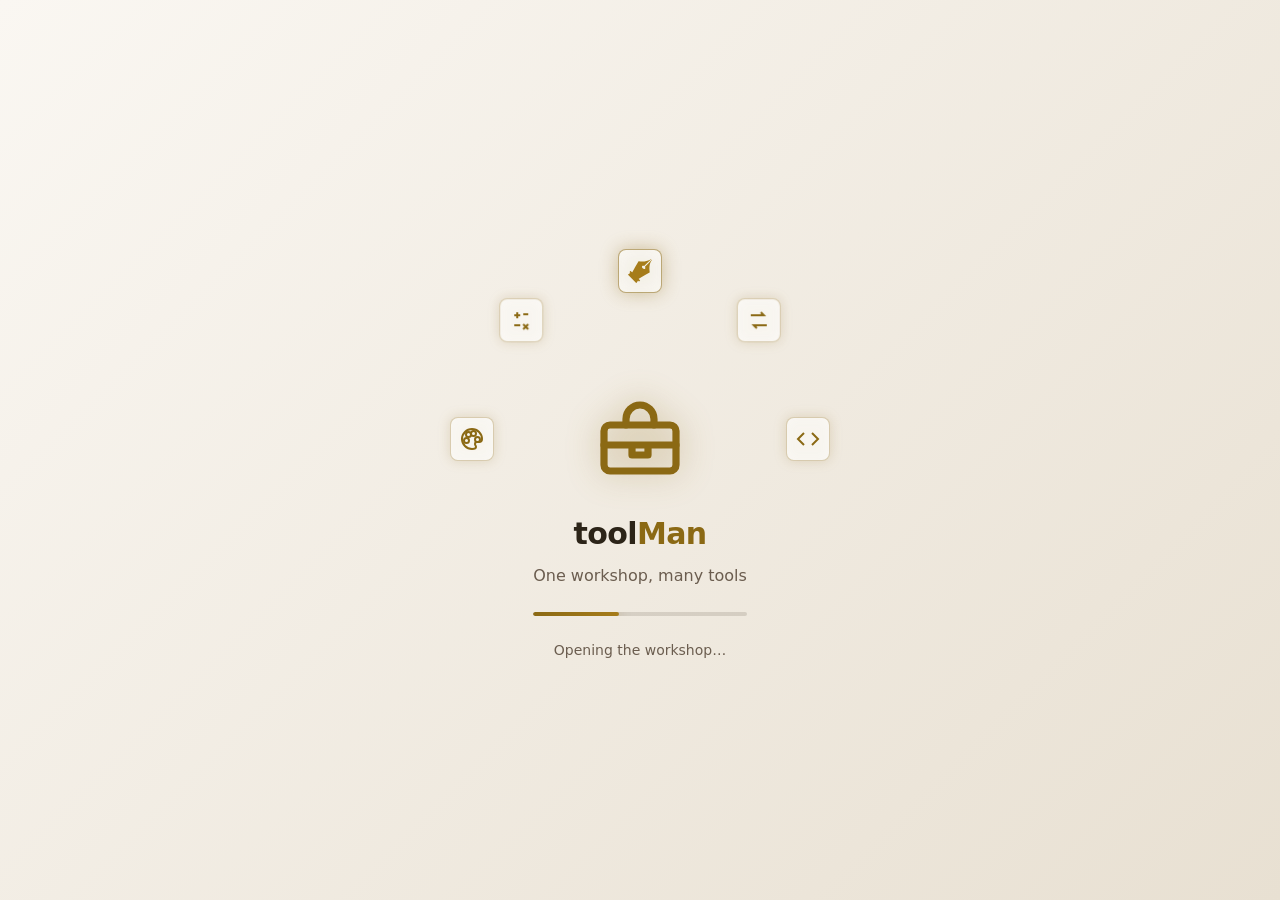
==== commit 6987b9c0: "Restore the 07/23 design and add the shared workbench kit On Dennis's direction the ecosystem return" ====
--- a/index.html
+++ b/index.html
@@ -41,7 +41,7 @@
 ✒ Key Features:
     - Branded loading screen with fail-safe handoff
     - Tool grid rendered from the shared registry (shared/js/toolman.js)
-    - Ecosystem-wide light/dark theme toggle
+    - Ecosystem-wide parchment/sentinel theme toggle
     - Keyboard-accessible cards (live cards are real links)
 
 ✒ Usage Instructions:
@@ -58,7 +58,7 @@
 ---------
 -->
 <!DOCTYPE html>
-<html lang="en" data-theme="light">
+<html lang="en" data-theme="parchment">
 <head>
     <meta charset="UTF-8">
     <meta name="viewport" content="width=device-width, initial-scale=1.0">
@@ -133,27 +133,16 @@
 
         <header class="app-header" role="banner">
             <div class="header-left">
-                <!-- Shares the shell's 32px product-logo box so every tool
-                     mark across the ecosystem sits in the same optical frame.
-                     The briefcase is stroked, not filled, so it takes the
-                     full box where textMan's solid nib needs insetting. -->
-                <span class="product-logo" aria-hidden="true">
-                    <svg viewBox="0 0 24 24" xmlns="http://www.w3.org/2000/svg" fill="none" stroke="currentColor" stroke-width="1.8" stroke-linecap="round" stroke-linejoin="round">
-                        <rect x="3" y="8.5" width="18" height="11.5" rx="1.5"/><path d="M3 13.5h18M8.5 8.5V7a3.5 3.5 0 0 1 7 0v1.5M10 13.5v2.5h4v-2.5"/>
-                    </svg>
-                </span>
+                <svg class="logo-icon" width="32" height="32" viewBox="0 0 24 24" xmlns="http://www.w3.org/2000/svg" aria-hidden="true" fill="none" stroke="currentColor" stroke-width="1.8" stroke-linecap="round" stroke-linejoin="round">
+                    <rect x="3" y="8.5" width="18" height="11.5" rx="1.5"/><path d="M3 13.5h18M8.5 8.5V7a3.5 3.5 0 0 1 7 0v1.5M10 13.5v2.5h4v-2.5"/>
+                </svg>
                 <span class="logo-text" title="toolMan · One workshop, many tools">tool<span class="logo-accent">Man</span></span>
             </div>
 
             <div class="header-right">
-                <!-- The shortcut is a real keycap beside the field, not copy
-                     baked into the placeholder — it survives typing. -->
-                <div class="tool-search-field">
-                    <input type="search" id="tool-search" class="tool-search" placeholder="Search tools" aria-label="Search tools — press the slash key to focus" autocomplete="off">
-                    <kbd class="tool-search-kbd" aria-hidden="true">/</kbd>
-                </div>
+                <input type="search" id="tool-search" class="tool-search" placeholder="Search tools ( / )" aria-label="Search tools" autocomplete="off">
 
-                <button type="button" class="icon-btn" id="btn-theme" title="Toggle theme" aria-label="Toggle light/dark theme">
+                <button class="icon-btn" id="btn-theme" title="Toggle theme" aria-label="Toggle parchment/sentinel theme">
                     <svg class="theme-icon theme-icon-moon" width="20" height="20" viewBox="0 0 24 24" fill="none" stroke="currentColor" stroke-width="2" aria-hidden="true">
                         <path d="M21 12.79A9 9 0 1 1 11.21 3 7 7 0 0 0 21 12.79z"></path>
                     </svg>
@@ -175,7 +164,7 @@
                 <h1 class="hub-title">tool<span class="logo-accent">Man</span></h1>
                 <p class="hub-tagline">One workshop, many tools.</p>
                 <p class="hub-subtitle">Focused, beautiful browser tools — no accounts, no servers, your data stays local.</p>
-                <div id="resume-slot" class="resume-slot"><!-- Rendered by HubUI when a last-used stamp exists --></div>
+                <div id="continue-chip" class="continue-slot"><!-- Rendered by HubUI when a last-used stamp exists --></div>
             </section>
 
             <section class="tool-grid" id="tool-grid" aria-label="Available tools">
--- a/shared/css/tokens.css
+++ b/shared/css/tokens.css
@@ -1,39 +1,24 @@
 /*
  * ============================================================================
  * ✒ Metadata
- *     - Title: DesignTokens (toolMan Edition - v3.1)
+ *     - Title: DesignTokens (toolMan Edition - v2.3)
  *     - File Name: tokens.css
  *     - Relative Path: shared/css/tokens.css
- *     - Artifact Type: config
- *     - Version: 3.1.0
- *     - Date: 2026-07-26
- *     - Update: Sunday, July 26, 2026
+ *     - Artifact Type: stylesheet
+ *     - Version: 2.3.0
+ *     - Date: 11/17/2026
+ *     - Update: Tuesday, November 17, 2026
  *     - Author: Dennis 'dendogg' Smaltz
- *     - A.I. Acknowledgement: Anthropic - Claude Opus 4.8
+ *     - A.I. Acknowledgement: Anthropic - Claude
  *     - Signature: ︻デ═─── ✦ ✦ ✦ | Aim Twice, Shoot Once!
  *
  * ✒ Changelog:
- *     - 3.1.0 (2026-07-26) [Anthropic - Claude Opus 4.8] — Glow focus system.
- *       New --glow-brand (outward soft gold halo) and --glow-brand-inset (for
- *       overflow-clipped containers), and --focus-ring refactored to resolve to
- *       the glow. Focus and hover emphasis across the ecosystem now reads as a
- *       soft gold glow instead of a hard accent stroke; selection and active
- *       edges are intentionally left solid so "selected" never looks "focused".
- *     - 3.0.0 (2026-07-23) [Anthropic - Claude Opus 4.8] — Overhaul foundation
- *       (design review §6). Breaking rename of the whole vocabulary onto the
- *       reviewed semantic system: bg-canvas->bg-app, bg-elevated->bg-surface,
- *       fg-default->text-primary, border-default->border, space-md->space-4,
- *       radius-md->radius-card, and the theme keys parchment/sentinel->
- *       light/dark. Both palettes replaced with the reviewed values. The
- *       headline change is splitting the single brand gold into --accent-fill
- *       (gold as a filled surface) and --accent-text (gold legible as small
- *       type) — the root cause of the light theme's hierarchy collapse, since
- *       a gold that reads well filled on charcoal is far too weak as 12px text
- *       on parchment. Added the radius ladder (kbd/control/card/panel/dialog/
- *       pill), the numeric spacing scale, and a control-height scale. Deleted
- *       the v1 legacy alias block: it squatted on --text-primary, --bg-app,
- *       --text-secondary and --text-muted, which are now first-class per-theme
- *       tokens and could not have coexisted with it.
+ *     - 2.3.0 (11/17/2026) [dendogg + Anthropic - Claude] — On Dennis's
+ *       direction the ecosystem keeps the 07/23 Parchment Dossier / Sentinel
+ *       Obsidian palette (the interim flat 1.0.0 restyle is retired). Adds
+ *       density tokens (--pad-rail, --gap-rail, --pad-section-head/-body,
+ *       --pad-card, --gap-card, --pad-stage, --pad-stage-card) so container
+ *       breathing room is tuned in one place, tightened a tad from 16px/24px.
  *     - 2.2.0 (2026-07-23) [Anthropic - Claude Opus 4.8] — Loader token
  *       family so the load screen tracks the theme instead of drifting from
  *       it: --loader-card-bg/-border, --loader-title, --loader-text,
@@ -45,153 +30,166 @@
  *       reflection-gradient sheen: lower peak alpha (0.35->0.16 parchment,
  *       0.08->0.055 sentinel) and a narrower band, so the panel/tool-header
  *       hover glint glides rather than flashes (pairs with panels.css 2.4.2).
- *     - 2.1.0 (2026-07-22) [Anthropic - Claude Opus 4.8] — Added per-theme
- *       depth tokens (card gradient, inset edge highlight, layered card
- *       shadows, canvas vignette) for figure/ground separation.
- *     - 2.0.0 (2026-07-22) [Anthropic - Claude Opus 4.8] — Replaced the
- *       original cyan/purple glassmorphism palette with the digiSpace house
- *       token system. Themes switch via [data-theme] on <html>.
- *     - 1.0.0 (2025-11-18) [model not recorded] — Initial design system with
- *       cyan/purple palette, spacing, typography, shadows, and utilities.
+ *     Earlier entries: see CHANGELOG.md
  *
  * ✒ Description:
- *     The single source of truth for the toolMan visual design system. Defines
- *     both theme palettes (Parchment Dossier light and Sentinel Obsidian dark)
- *     and every structural token (spacing, type ramp, control heights, radii,
- *     shadows, motion, z-index) the component styles consume. The brand gold
- *     lives in the palettes as the --accent-fill / --accent-text split rather
- *     than as a theme-independent anchor. Load after reset.css and before any
- *     layout or component stylesheet.
+ *     The single source of truth for textMan's visual design system. Defines
+ *     the digiSpace brand anchors, both theme palettes (Parchment Dossier
+ *     light and Sentinel Obsidian dark), and every structural token (spacing,
+ *     typography, sizing, radii, shadows, transitions, z-index) the component
+ *     styles consume. Load this after reset.css and before any layout or
+ *     component stylesheet.
  *
  * ✒ Key Features:
- *     - Themes keyed on [data-theme="light"|"dark"]; the branded names
- *       Parchment Dossier and Sentinel Obsidian survive as display labels only
- *     - Split gold: --accent-fill for filled surfaces, --accent-text for type,
- *       so small gold copy stays legible on parchment
- *     - Semantic surface ladder: bg-app, bg-chrome, bg-pane, bg-surface,
- *       bg-editor — each a distinct role rather than a lightness step
- *     - Radius ladder that encodes meaning: kbd 4, control 6, card 8, panel
- *       10, dialog 12, pill 999
- *     - Numeric spacing scale (space-N = N x 4px) and a control-height scale
- *     - color-scheme per theme so native form controls match
- *     - Motion tokens including the reviewed 140ms/180ms/150ms durations
+ *     - Brand anchors: theme-independent navy/gold identity colors
+ *     - Two full themes switched by [data-theme="parchment"|"sentinel"]
+ *     - color-scheme declared per theme so native form controls match
+ *     - Semantic status palette per theme: success, danger, warning, info,
+ *       accent, critical, link
+ *     - Header treatment tokens (navy gradient, gold title, subtitle color)
+ *       shared by the shell and panel headers
+ *     - App-layer tokens (glass surfaces, panel chrome, buttons, glows)
+ *       derived per theme from the house palette
+ *     - Depth tokens per theme: card gradient, inset edge highlight, layered
+ *       card shadows, and a canvas vignette for figure/ground separation
+ *     - Legacy alias block maps v1 token names to v2 equivalents
+ *     - Structural scales: spacing, type ramp, radii, shadows, z-index layers
+ *     - Sans and mono font stacks plus weight and line-height steps
+ *     - Motion tokens: fast/base/slow eases plus a bounce cubic-bezier
+ *     - Scrollbar thumb tokens consumed by reset.css
+ *     - Utility classes for glass surfaces, status colors, spacing, and fade
+ *       animations
  *
  * ✒ Usage Instructions:
  *     Load via a link tag on every toolMan page, second in the cascade:
- *     reset.css, then tokens.css, then shell.css and component stylesheets.
- *     Reference tokens through var(). Switch themes by setting
- *     data-theme="light" or data-theme="dark" on the html element.
+ *     reset.css first, then tokens.css, then shell.css and any component
+ *     stylesheets. Reference tokens through the var() function. Switch themes
+ *     by setting data-theme="parchment" or data-theme="sentinel" on the html
+ *     element; no stylesheet swap is needed.
  *
  * ✒ Examples:
- *     A primary button fills with --accent-fill and labels itself --on-accent;
- *     a gold section heading uses --accent-text, which is a deeper, more
- *     legible gold in the light theme than the fill colour would be.
- *
- *     Setting data-theme="dark" flips every palette token to the Obsidian
- *     values while the structural tokens (spacing, radii, heights) hold.
+ *     A primary button fills with the color-brand token and labels itself
+ *     with fg-on-emphasis; a panel header paints the header-gradient with its
+ *     title in header-gold.
+ *
+ *     A glassmorphism surface applies the glass utility class, which combines
+ *     glass-bg, glass-border, glass-blur, and glass-shadow in a single rule.
+ *
+ *     Setting data-theme="sentinel" on the html element flips every palette
+ *     token to the dark Obsidian values while the structural tokens (spacing,
+ *     radii, z-index) stay constant.
+ *
+ *     A toast reads color-success or color-danger for its accent border; an
+ *     element carrying the status-warning class takes the warning text color.
+ *
+ *     Older rules that still reference v1 names such as text-primary or
+ *     bg-app keep resolving through the legacy alias block.
  *
  * ✒ Other Important Information:
  *     - Dependencies: none (pure CSS custom properties)
- *     - Compatible platforms: all evergreen browsers
- *     - Migration: TOOLMAN.getTheme() rewrites the stored parchment/sentinel
- *       values to light/dark, so existing visitors keep their chosen theme
- *     - Limitations: the glass utility needs backdrop-filter for blur; no
- *       IE11 support (custom properties are load-bearing throughout)
+ *     - Compatible platforms: all evergreen browsers (custom properties +
+ *       backdrop-filter; graceful degradation without blur support)
+ *     - Palette source: token.txt (digiSpace house palette reference)
+ *     - Limitations: the glass utility needs backdrop-filter for blur —
+ *       browsers without it render a flat translucent surface; no IE11
+ *       support (custom properties are load-bearing throughout)
  * ----------------------------------------------------------------------------
  */
 
+/* ═══════════════════════════════════════════════════════════
+   BRAND ANCHORS — theme-independent identity
+   ═══════════════════════════════════════════════════════════ */
+:root {
+    --identity-gold: #C9A84C;
+    --gold-ink: #856313;
+    --ui-gold: #8B6914;
+    --navy: #1B2A4A;
+    --navy-deep: #0F1A33;
+    --slate: #3D4F5F;
+}
 
 /* ═══════════════════════════════════════════════════════════
    THEME: PARCHMENT DOSSIER (light)
    ═══════════════════════════════════════════════════════════ */
-[data-theme="light"],
+[data-theme="parchment"],
 :root {
     color-scheme: light;
 
-    /* — surfaces (each a role, not a lightness step) — */
-    --bg-app: #EEE9DF;
-    --bg-chrome: #304966;
-    --bg-pane: #F4F0E8;
-    --bg-surface: #FBF9F4;
-    --bg-surface-alt: #E9E4D9;
-    --bg-editor: #FAF9F5;
-    --bg-hover: #E9E3D8;
-    --bg-active: #E1D9CA;
+    /* — house palette — */
+    --bg-canvas: #F5F0E8;
+    --bg-surface: #FAF7F2;
+    --bg-surface-alt: #EFE9DE;
+    --bg-elevated: #FFFFFF;
+    --bg-hover: rgba(139, 115, 78, 0.06);
+    --bg-active: rgba(139, 115, 78, 0.10);
     --bg-input: #FFFFFF;
-    --bg-tag: #E6E0D3;
-    --bg-overlay: rgba(45, 41, 35, 0.46);
-    --bg-wash: rgba(238, 233, 223, 0.92);
-
-    /* — borders — */
-    --border: #D5CCBE;
-    --border-strong: #C5B9A8;
-    --border-muted: #E3DCCE;
-    --border-subtle: rgba(45, 41, 35, 0.08);
-    --border-focus: #C89A2E;
-
-    /* — ink — */
-    --text-primary: #2D2923;
-    --text-body: #3B372F;
-    --text-secondary: #655E54;
-    --text-muted: #877E71;
-    --on-accent: #211B10;
-
-    /* — accent: the split that makes light-theme gold legible — */
-    --accent-fill: #C89A2E;
-    --accent-text: #8A640B;
-    --accent-fill-hover: #B78921;
-    --accent-quiet: rgba(200, 154, 46, 0.14);
-    --accent-rgb: 200, 154, 46;
-    /* Soft gold glow — the focus/hover emphasis reads as a diffuse halo, not
-       a hard stroke (the one treatment carried over from the original). The
-       -inset variant is for elements whose container clips overflow, where an
-       outward glow would be sliced off at the edge. */
-    --glow-brand: 0 0 0 2px var(--accent-quiet), 0 0 16px 2px rgba(var(--accent-rgb), 0.42);
-    --glow-brand-inset: inset 0 0 0 2px var(--accent-quiet), inset 0 0 10px 0 rgba(var(--accent-rgb), 0.32);
-
-    /* — status — */
-    --success: #337D4D;
-    --danger: #B8443E;
-    --warning: #8A640B;
-    --info: #3D6089;
-    --critical: #A32B22;
-    --link: #3D6089;
-    --math: #8A2F7E;
-
-    /* — chrome typography (on --bg-chrome) — */
-    --chrome-text: #F2EEE6;
-    --chrome-text-muted: #B3C1D2;
-    --chrome-accent: #E2C069;
-
-    /* — washes — */
-    --wash-note: #E4EAF1;
-    --wash-tip: #E6ECE8;
-    --wash-warning: #F4EDD8;
-    --wash-danger: #F2E5E3;
-    --wash-critical: #F6E3E1;
-
-    /* — glass / derived — */
-    --glass-bg: rgba(251, 249, 244, 0.74);
-    --glass-border: rgba(45, 41, 35, 0.12);
-    --glass-shadow: 0 8px 32px rgba(45, 41, 35, 0.10);
-    --bg-button: rgba(45, 41, 35, 0.05);
-    --bg-button-hover: rgba(45, 41, 35, 0.09);
-    --scrollbar-thumb: rgba(45, 41, 35, 0.22);
-    --scrollbar-thumb-hover: rgba(45, 41, 35, 0.36);
-
-    /* — loader (tracks the theme; see shell.css) — */
-    --loader-bg: linear-gradient(135deg, #F4F0E8 0%, #E4DED1 100%);
-    --loader-card-bg: rgba(251, 249, 244, 0.74);
-    --loader-card-border: rgba(138, 100, 11, 0.22);
-    --loader-title: #2D2923;
-    --loader-text: #655E54;
-    --loader-track: rgba(45, 41, 35, 0.14);
-    --loader-accent: #8A640B;
-    --loader-accent-bright: #C89A2E;
-    --loader-accent-rgb: 138, 100, 11;
-    --loader-sat-bg: rgba(255, 255, 255, 0.80);
-
-    /* — reflection sheen — */
+    --bg-card: #FAF7F0;
+    --bg-tag: #EDE8DC;
+    --bg-overlay: rgba(62, 47, 30, 0.5);
+    --bg-wash: rgba(245, 240, 232, 0.92);
+    --border-default: #D4C9B5;
+    --border-muted: #E8E0D2;
+    --border-subtle: rgba(139, 115, 78, 0.08);
+    --fg-default: #2C2418;
+    --fg-body: #3D3D3D;
+    --fg-muted: #6B5D4F;
+    --fg-secondary: #4A4A4A;
+    --fg-subtle: #9C8E7C;
+    --fg-meta: #8B7B6B;
+    --fg-on-emphasis: #FAF7F2;
+    --fg-inverse: #FAF7F2;
+    --color-success: #3D7A45;
+    --color-danger: #8B2D2D;
+    --color-warning: #856313;
+    --color-info: #4A6FA5;
+    --color-accent: #6B4C8A;
+    --color-critical: #B22222;
+    --color-link: #4A6FA5;
+    --color-math: #A02B93;
+    --color-brand: #8B6914;
+    --color-brand-emphasis: #A67C1A;
+    --color-identity-gold: #C9A84C;
+    --color-gold-ink: #856313;
+    --header-gradient: linear-gradient(135deg, #1B2A4A 0%, #2A3D5F 60%, #3D4F5F 100%);
+    --header-gold: #C9A84C;
+    --header-text: #F5F0E8;
+    --header-subtitle: #A0B0C0;
+    --wash-note: #E9EDF3;
+    --wash-tip: #ECEFF1;
+    --wash-warning: #F7F0DA;
+    --wash-danger: #F4EAEA;
+    --wash-critical: #F9E8E8;
+
+    /* — app layer (derived) — */
+    --glass-bg: rgba(250, 247, 242, 0.72);
+    --glass-border: rgba(139, 115, 78, 0.18);
+    --glass-shadow: 0 8px 32px rgba(62, 47, 30, 0.12);
+    --bg-panel: rgba(250, 247, 242, 0.65);
+    --bg-panel-footer: rgba(239, 233, 222, 0.85);
+    --bg-button: rgba(139, 115, 78, 0.08);
+    --bg-button-hover: rgba(139, 115, 78, 0.16);
+    --border-focus: rgba(139, 105, 20, 0.55);
+    --glow-brand: 0 0 20px rgba(201, 168, 76, 0.35);
+    --glow-success: 0 0 20px rgba(61, 122, 69, 0.30);
+    --glow-warning: 0 0 20px rgba(133, 99, 19, 0.30);
+    --glow-danger: 0 0 20px rgba(139, 45, 45, 0.30);
+    --loader-bg: linear-gradient(135deg, #FAF7F2 0%, #E8E0D2 100%);
+    --loader-card-bg: rgba(250, 247, 242, 0.72);
+    --loader-card-border: rgba(139, 105, 20, 0.22);
+    --loader-title: #2C2418;
+    --loader-text: #6B5D4F;
+    --loader-track: rgba(62, 47, 30, 0.14);
+    --loader-accent: #8B6914;
+    --loader-accent-bright: #A67C1A;
+    --loader-accent-rgb: 139, 105, 20;
+    --loader-sat-bg: rgba(255, 255, 255, 0.78);
+    --scrollbar-thumb: rgba(139, 115, 78, 0.30);
+    --scrollbar-thumb-hover: rgba(139, 115, 78, 0.45);
+    --card-gradient: linear-gradient(180deg, #FFFFFF 0%, #FAF7F0 100%);
+    --card-inset: inset 0 1px 0 rgba(255, 255, 255, 0.85);
+    --card-shadow: 0 1px 2px rgba(62, 47, 30, 0.06), 0 8px 24px rgba(62, 47, 30, 0.10);
+    --card-shadow-hover: 0 2px 4px rgba(62, 47, 30, 0.08), 0 14px 34px rgba(62, 47, 30, 0.16);
+    --vignette: radial-gradient(ellipse 130% 100% at 50% 0%, transparent 55%, rgba(62, 47, 30, 0.07) 100%);
     --reflection-gradient: linear-gradient(
         135deg,
         transparent 38%,
@@ -203,114 +201,125 @@
 /* ═══════════════════════════════════════════════════════════
    THEME: SENTINEL OBSIDIAN (dark)
    ═══════════════════════════════════════════════════════════ */
-[data-theme="dark"] {
+[data-theme="sentinel"] {
     color-scheme: dark;
 
-    /* — surfaces — */
-    --bg-app: #171A1F;
-    --bg-chrome: #20252D;
-    --bg-pane: #1D2127;
-    --bg-surface: #252B34;
-    --bg-surface-alt: #1A1E24;
-    --bg-editor: #1B1E23;
-    --bg-hover: #2B323C;
-    --bg-active: #333B46;
-    --bg-input: #1B1E23;
-    --bg-tag: #2B323C;
-    --bg-overlay: rgba(8, 10, 13, 0.72);
-    --bg-wash: rgba(23, 26, 31, 0.90);
-
-    /* — borders — */
-    --border: #373E48;
-    --border-strong: #4A525E;
-    --border-muted: #2A313A;
-    --border-subtle: rgba(255, 255, 255, 0.07);
-    --border-focus: #E2B84E;
-
-    /* — ink — */
-    --text-primary: #ECE9E2;
-    --text-body: #D5D0C6;
-    --text-secondary: #AAA59B;
-    --text-muted: #7E7A72;
-    --on-accent: #211D15;
-
-    /* — accent — */
-    --accent-fill: #E2B84E;
-    --accent-text: #EFC85E;
-    --accent-fill-hover: #EDC761;
-    --accent-quiet: rgba(226, 184, 78, 0.13);
-    --accent-rgb: 226, 184, 78;
-    /* Soft gold glow — see the light-theme definition above. */
-    --glow-brand: 0 0 0 2px var(--accent-quiet), 0 0 16px 2px rgba(var(--accent-rgb), 0.42);
-    --glow-brand-inset: inset 0 0 0 2px var(--accent-quiet), inset 0 0 10px 0 rgba(var(--accent-rgb), 0.32);
-
-    /* — status — */
-    --success: #67C985;
-    --danger: #D96755;
-    --warning: #E2B84E;
-    --info: #7FB6E0;
-    --critical: #E06450;
-    --link: #7FB6E0;
-    --math: #C77FBC;
-
-    /* — chrome typography (on --bg-chrome) — */
-    --chrome-text: #ECE9E2;
-    --chrome-text-muted: #9A958C;
-    --chrome-accent: #E2B84E;
-
-    /* — washes — */
+    /* — house palette — */
+    --bg-canvas: #0E1014;
+    --bg-surface: #141820;
+    --bg-surface-alt: #1A1F28;
+    --bg-elevated: #222833;
+    --bg-hover: rgba(212, 177, 92, 0.07);
+    --bg-active: rgba(212, 177, 92, 0.12);
+    --bg-input: #0E1014;
+    --bg-card: #141820;
+    --bg-tag: #222833;
+    --bg-overlay: rgba(4, 6, 10, 0.78);
+    --bg-wash: rgba(14, 16, 20, 0.88);
+    --border-default: #2E3540;
+    --border-muted: #22272F;
+    --border-subtle: rgba(212, 177, 92, 0.10);
+    --fg-default: #E8DFCC;
+    --fg-body: #CFC5B0;
+    --fg-muted: #8E8676;
+    --fg-secondary: #B5AC99;
+    --fg-subtle: #6B6454;
+    --fg-meta: #8E8676;
+    --fg-on-emphasis: #0E1014;
+    --fg-inverse: #0E1014;
+    --color-success: #5FB573;
+    --color-danger: #CC6449;
+    --color-warning: #D4B15C;
+    --color-info: #7FB6E0;
+    --color-accent: #C89AAB;
+    --color-critical: #D94E3A;
+    --color-link: #7FB6E0;
+    --color-math: #C77FBC;
+    --color-brand: #D4B15C;
+    --color-brand-emphasis: #E8C878;
+    --color-identity-gold: #D4B15C;
+    --color-gold-ink: #E8DFCC;
+    --header-gradient: linear-gradient(135deg, #0E1014 0%, #141820 60%, #1A1F28 100%);
+    --header-gold: #D4B15C;
+    --header-text: #E8DFCC;
+    --header-subtitle: #8E8676;
     --wash-note: rgba(127, 182, 224, 0.10);
-    --wash-tip: rgba(103, 201, 133, 0.10);
-    --wash-warning: rgba(226, 184, 78, 0.12);
-    --wash-danger: rgba(217, 103, 85, 0.14);
-    --wash-critical: rgba(224, 100, 80, 0.16);
-
-    /* — glass / derived — */
-    --glass-bg: rgba(37, 43, 52, 0.60);
-    --glass-border: rgba(255, 255, 255, 0.09);
+    --wash-tip: rgba(181, 172, 153, 0.10);
+    --wash-warning: rgba(212, 177, 92, 0.12);
+    --wash-danger: rgba(204, 100, 73, 0.14);
+    --wash-critical: rgba(217, 78, 58, 0.16);
+
+    /* — app layer (derived) — */
+    --glass-bg: rgba(20, 24, 32, 0.55);
+    --glass-border: rgba(212, 177, 92, 0.14);
     --glass-shadow: 0 8px 32px rgba(0, 0, 0, 0.45);
-    --bg-button: rgba(255, 255, 255, 0.05);
-    --bg-button-hover: rgba(255, 255, 255, 0.10);
-    --scrollbar-thumb: rgba(255, 255, 255, 0.16);
-    --scrollbar-thumb-hover: rgba(255, 255, 255, 0.28);
-
-    /* — loader — */
-    --loader-bg: linear-gradient(135deg, #20252D 0%, #14171B 100%);
-    --loader-card-bg: rgba(37, 43, 52, 0.60);
-    --loader-card-border: rgba(226, 184, 78, 0.24);
-    --loader-title: #ECE9E2;
-    --loader-text: #AAA59B;
-    --loader-track: rgba(236, 233, 226, 0.14);
-    --loader-accent: #E2B84E;
-    --loader-accent-bright: #EFC85E;
-    --loader-accent-rgb: 226, 184, 78;
-    --loader-sat-bg: rgba(29, 33, 39, 0.72);
-
-    /* — reflection sheen — */
+    --bg-panel: rgba(20, 24, 32, 0.70);
+    --bg-panel-footer: rgba(14, 16, 20, 0.75);
+    --bg-button: rgba(212, 177, 92, 0.08);
+    --bg-button-hover: rgba(212, 177, 92, 0.16);
+    --border-focus: rgba(212, 177, 92, 0.55);
+    --glow-brand: 0 0 20px rgba(212, 177, 92, 0.28);
+    --glow-success: 0 0 20px rgba(95, 181, 115, 0.28);
+    --glow-warning: 0 0 20px rgba(212, 177, 92, 0.28);
+    --glow-danger: 0 0 20px rgba(204, 100, 73, 0.28);
+    --loader-bg: linear-gradient(135deg, #0F1A33 0%, #0E1014 100%);
+    --loader-card-bg: rgba(20, 24, 32, 0.55);
+    --loader-card-border: rgba(212, 177, 92, 0.25);
+    --loader-title: #E8DFCC;
+    --loader-text: #B5AC99;
+    --loader-track: rgba(232, 223, 204, 0.16);
+    --loader-accent: #D4B15C;
+    --loader-accent-bright: #E8C878;
+    --loader-accent-rgb: 212, 177, 92;
+    --loader-sat-bg: rgba(15, 26, 51, 0.55);
+    --scrollbar-thumb: rgba(212, 177, 92, 0.22);
+    --scrollbar-thumb-hover: rgba(212, 177, 92, 0.38);
+    --card-gradient: linear-gradient(180deg, #1D232E 0%, #12161E 100%);
+    --card-inset: inset 0 1px 0 rgba(232, 223, 204, 0.07);
+    --card-shadow: 0 1px 2px rgba(0, 0, 0, 0.45), 0 10px 28px rgba(0, 0, 0, 0.50);
+    --card-shadow-hover: 0 2px 6px rgba(0, 0, 0, 0.55), 0 18px 44px rgba(0, 0, 0, 0.62);
+    --vignette: radial-gradient(ellipse 130% 100% at 50% 0%, transparent 50%, rgba(0, 0, 0, 0.45) 100%);
     --reflection-gradient: linear-gradient(
         135deg,
         transparent 38%,
-        rgba(236, 233, 226, 0.055) 50%,
+        rgba(232, 223, 204, 0.055) 50%,
         transparent 62%
     );
 }
 
 /* ═══════════════════════════════════════════════════════════
+   LEGACY ALIASES — v1 token names → v2 equivalents
+   (kept so any straggler rules keep resolving)
+   ═══════════════════════════════════════════════════════════ */
+:root {
+    --bg-app: var(--bg-canvas);
+    --text-primary: var(--fg-default);
+    --text-secondary: var(--fg-muted);
+    --text-tertiary: var(--fg-meta);
+    --text-muted: var(--fg-subtle);
+    --color-primary: var(--color-brand);
+    --color-primary-light: var(--color-brand-emphasis);
+    --color-error: var(--color-danger);
+    --border-header: var(--border-subtle);
+    --bg-panel-header: var(--header-gradient);
+    --bg-modal-backdrop: var(--bg-overlay);
+    --bg-modal-panel: var(--bg-elevated);
+    --glow-primary: var(--glow-brand);
+    --glow-error: var(--glow-danger);
+}
+
+/* ═══════════════════════════════════════════════════════════
    STRUCTURE — spacing, type, sizing, radii, shadows, motion
    ═══════════════════════════════════════════════════════════ */
 :root {
-    /* Spacing — space-N is N x 4px. The review's scale stops at 8 (32px);
-       10/12/16 extend it for the hub hero and page gutters that need more. */
-    --space-1: 4px;
-    --space-2: 8px;
-    --space-3: 12px;
-    --space-4: 16px;
-    --space-5: 20px;
-    --space-6: 24px;
-    --space-8: 32px;
-    --space-10: 40px;
-    --space-12: 48px;
-    --space-16: 64px;
+    /* Spacing */
+    --space-xs: 4px;
+    --space-sm: 8px;
+    --space-md: 16px;
+    --space-lg: 24px;
+    --space-xl: 32px;
+    --space-2xl: 48px;
+    --space-3xl: 64px;
 
     /* Font families */
     --font-sans: system-ui, -apple-system, BlinkMacSystemFont, 'Segoe UI', Roboto,
@@ -318,23 +327,20 @@
     --font-mono: 'SF Mono', Monaco, 'Cascadia Code', 'Roboto Mono', Consolas,
                  'Courier New', monospace;
 
-    /* Font sizes — review §17 type scale */
-    --font-xs: 0.75rem;      /* 12px — status, metadata, keycaps */
-    --font-label: 0.75rem;   /* 12px — section labels */
-    --font-sm: 0.8125rem;    /* 13px — control text */
-    --font-base: 0.875rem;   /* 14px — body */
-    --font-md: 0.9375rem;    /* 15px — comfortable body */
-    --font-lg: 1.0625rem;    /* 17px — card + pane titles */
-    --font-xl: 1.125rem;     /* 18px — dialog titles */
-    --font-2xl: 1.3125rem;   /* 21px — product wordmark */
-    --font-3xl: 1.5rem;      /* 24px */
-    --font-4xl: 2rem;        /* 32px — hub hero */
+    /* Font sizes */
+    --font-xs: 0.75rem;     /* 12px */
+    --font-sm: 0.875rem;    /* 14px */
+    --font-base: 1rem;      /* 16px */
+    --font-lg: 1.125rem;    /* 18px */
+    --font-xl: 1.25rem;     /* 20px */
+    --font-2xl: 1.5rem;     /* 24px */
+    --font-3xl: 1.875rem;   /* 30px */
+    --font-4xl: 2.25rem;    /* 36px */
 
     /* Font weights */
     --font-normal: 400;
     --font-medium: 500;
     --font-semibold: 600;
-    --font-label-weight: 650;
     --font-bold: 700;
 
     /* Line heights */
@@ -342,53 +348,48 @@
     --leading-normal: 1.5;
     --leading-relaxed: 1.75;
 
-    /* Control heights — review §6.3 */
-    --h-header: 56px;
-    --h-pane-head: 46px;
-    --h-toolbar: 44px;
-    --h-accordion: 44px;
-    --h-input: 36px;
-    --h-chip: 28px;
-    --h-button: 36px;
-    --h-icon-btn: 34px;
-    --h-hit: 40px;          /* minimum pointer target, review §21 */
-    --h-statusbar: 28px;
-    --h-dialog-head: 56px;
-    --h-dialog-foot: 62px;
-
-    /* Collapsed rail width (§14.3); the grid reads it directly. */
-    --panel-collapsed-width: 50px;
-
-    /* Radii — geometry carries meaning (review §5.1 / §6.1) */
-    --radius-kbd: 4px;
-    --radius-control: 6px;
-    --radius-card: 8px;
-    --radius-panel: 10px;
-    --radius-dialog: 12px;
-    --radius-pill: 999px;
+    /* Density — container insets and gaps for rails, sections, cards, and
+       the center stage. Tightened a tad from the 16px/24px originals on
+       Dennis's direction; tune the whole ecosystem's breathing room here. */
+    --pad-rail: 12px;            /* rail content inset (was 16px) */
+    --gap-rail: 12px;            /* gap between accordion sections (was 16px) */
+    --pad-section-head: 12px 14px; /* accordion header (was 16px) */
+    --pad-section-body: 12px;    /* accordion body (was 16px) */
+    --pad-card: 12px;            /* list cards + stat blocks (was 16px) */
+    --gap-card: 6px;             /* rhythm inside a card (was 8px) */
+    --pad-stage: 12px;           /* center stage inset + gap (was 16px) */
+    --pad-stage-card: 14px 18px; /* stage cards (was 16px 24px) */
+
+    /* Sizing */
+    --header-height: 64px;
+    --footer-height: 40px;
+    --panel-min-width: 280px;
+    --panel-collapsed-width: 48px;
+
+    /* Borders */
+    --radius-sm: 4px;
+    --radius-md: 8px;
+    --radius-lg: 12px;
+    --radius-xl: 16px;
+    --radius-full: 9999px;
     --border-width: 1px;
     --border-width-thick: 2px;
 
-    /* Shadows — three elevation levels only (review §19) */
-    --shadow-sm: 0 1px 2px rgba(0, 0, 0, 0.06);
-    --shadow-md: 0 4px 10px rgba(0, 0, 0, 0.10);
-    --shadow-lg: 0 10px 24px rgba(0, 0, 0, 0.16);
-    --shadow-dialog: 0 24px 60px rgba(0, 0, 0, 0.30);
+    /* Shadows */
+    --shadow-sm: 0 1px 2px rgba(0, 0, 0, 0.05);
+    --shadow-md: 0 4px 6px rgba(0, 0, 0, 0.1);
+    --shadow-lg: 0 10px 15px rgba(0, 0, 0, 0.15);
+    --shadow-xl: 0 20px 25px rgba(0, 0, 0, 0.2);
+    --shadow-2xl: 0 25px 50px rgba(0, 0, 0, 0.25);
 
     /* Glass blur */
     --glass-blur: blur(12px);
 
-    /* Motion — review §20 */
-    --transition-fast: 120ms ease;
-    --transition-base: 140ms ease;
-    --transition-slow: 200ms ease;
-    --transition-panel: 200ms cubic-bezier(0.22, 0.61, 0.36, 1);
-    --transition-dialog: 150ms cubic-bezier(0.22, 0.61, 0.36, 1);
-    --transition-bounce: 220ms cubic-bezier(0.34, 1.4, 0.64, 1);
-
-    /* Focus ring — a soft gold glow rather than a hard double stroke.
-       Resolves per theme via --glow-brand. */
-    --focus-ring: var(--glow-brand);
+    /* Transitions */
+    --transition-fast: 150ms ease;
+    --transition-base: 250ms ease;
+    --transition-slow: 350ms ease;
+    --transition-bounce: 350ms cubic-bezier(0.68, -0.55, 0.265, 1.55);
 
     /* Z-index layers */
     --z-base: 0;
@@ -413,49 +414,41 @@
 }
 
 /* Status colors */
-.status-success { color: var(--success); }
-.status-warning { color: var(--warning); }
-.status-error   { color: var(--danger); }
-.status-info    { color: var(--info); }
+.status-success { color: var(--color-success); }
+.status-warning { color: var(--color-warning); }
+.status-error { color: var(--color-danger); }
+.status-info { color: var(--color-info); }
 
 /* Text utilities */
-.text-primary   { color: var(--text-primary); }
-.text-secondary { color: var(--text-secondary); }
-.text-muted     { color: var(--text-muted); }
-.font-mono      { font-family: var(--font-mono); }
-
-/* Tabular numerals — counts, timers, cursor position (review §17) */
-.tabular { font-variant-numeric: tabular-nums; }
+.text-primary { color: var(--fg-default); }
+.text-secondary { color: var(--fg-muted); }
+.text-muted { color: var(--fg-subtle); }
+.font-mono { font-family: var(--font-mono); }
+
+/* Spacing utilities */
+.mb-sm { margin-bottom: var(--space-sm); }
+.mb-md { margin-bottom: var(--space-md); }
+.mb-lg { margin-bottom: var(--space-lg); }
+.mt-sm { margin-top: var(--space-sm); }
+.mt-md { margin-top: var(--space-md); }
+.mt-lg { margin-top: var(--space-lg); }
 
 /* Display utilities */
-.hidden  { display: none !important; }
+.hidden { display: none !important; }
 .visible { display: block !important; }
 
-/* Screen-reader-only text for icon-only controls (review §21) */
-.sr-only {
-    position: absolute;
-    width: 1px;
-    height: 1px;
-    padding: 0;
-    margin: -1px;
-    overflow: hidden;
-    clip-path: inset(50%);
-    white-space: nowrap;
-    border: 0;
-}
-
 /* Animation utilities */
-.fade-in  { animation: fadeIn var(--transition-base) forwards; }
+.fade-in { animation: fadeIn var(--transition-base) forwards; }
 .fade-out { animation: fadeOut var(--transition-base) forwards; }
 
 @keyframes fadeIn {
-    from { opacity: 0; transform: scale(0.98); }
+    from { opacity: 0; transform: scale(0.95); }
     to   { opacity: 1; transform: scale(1); }
 }
 
 @keyframes fadeOut {
     from { opacity: 1; transform: scale(1); }
-    to   { opacity: 0; transform: scale(0.98); }
+    to   { opacity: 0; transform: scale(0.95); }
 }
 
 /* Smooth scrolling */
@@ -466,15 +459,3 @@
     -webkit-user-select: none;
     user-select: none;
 }
-
-/* Respect reduced motion globally (review §20) */
-@media (prefers-reduced-motion: reduce) {
-    *,
-    *::before,
-    *::after {
-        animation-duration: 0.01ms !important;
-        animation-iteration-count: 1 !important;
-        transition-duration: 0.01ms !important;
-        scroll-behavior: auto !important;
-    }
-}
--- a/shared/css/shell.css
+++ b/shared/css/shell.css
@@ -62,20 +62,12 @@
  *       color
  *     - Dossier-paper depth: faint radial washes layered over the canvas via
  *       the app container's before pseudo-element
- *     - Sticky header on the house navy chrome with a standard 32px product
- *       mark box and rounded-square ghost icon buttons
- *     - Gold hairline rule under the header — the dossier rule, as a single
- *       tinted border rather than a stack of framing devices
+ *     - Sticky header on the house navy gradient with brand logo slot and
+ *       circular icon buttons
+ *     - Gold hairline rule running under the header — the dossier rule
  *     - Branded gold text selection via the selection pseudo-element
- *     - Asymmetric three-column CSS grid (narrow list rail / dominant editor /
- *       wider form rail) with per-side collapse states via data attributes
- *     - Overlay rail expansion between 769 and 1099px: the rail tracks stay
- *       pinned at the collapsed width and an expanded rail floats over the
- *       stage, so the editor never jumps when a panel opens
- *     - Zen mode (:root[data-zen]): rails and pane titles leave, the header
- *       and editor toolbar park out of flow and peek back on data-zen-chrome,
- *       a temporary .zen-hint states the exit, and the unified status bar
- *       thins to its cursor + save group
+ *     - Three-column CSS grid with per-side collapse states via data
+ *       attributes
  *     - Branded loading screen: theme-tracking gradient, glass card, pulsing
  *       logo, animated gold progress bar
  *     - Toast notification stack with per-type accent borders and slide
@@ -95,12 +87,8 @@
  *
  * ✒ Examples:
  *     Collapsing the left panel sets data-left-collapsed on the main grid,
- *     which swaps the rail-left-track variable for the panel-collapsed-width
- *     token; both sides collapsed leaves the center column dominant.
- *
- *     A future rail resizer only has to write --rail-left-w / --rail-right-w
- *     onto .app-main (persisted under toolman.textman.railWidth.*); the
- *     clamp() around each track already holds the review's min/max limits.
+ *     which narrows the first column to the panel-collapsed-width token;
+ *     both sides collapsed leaves the center column dominant.
  *
  *     The loading screen paints the loader-bg gradient — cream in parchment,
  *     navy-to-obsidian in sentinel — with a glass card; the progress bar
@@ -111,9 +99,8 @@
  *     slides in from the right; success, warning, and info map to their
  *     matching status tokens.
  *
- *     Header icon buttons are 40px hit targets that paint a 34px rounded-square
- *     surface on hover, focus, or press; the gold ring belongs to
- *     focus-visible alone.
+ *     Header icon buttons lift two pixels on hover, borrow the header-gold
+ *     color, and glow via the glow-brand token.
  *
  *     Under the 768px breakpoint the side panels become absolute slide-ins
  *     toggled by the data-mobile-open attribute.
@@ -132,27 +119,21 @@
 
 /* ===== GLOBAL REFINEMENTS ===== */
 
-/* Branded text selection. Gold here is a FILLED surface, so the ink on top
-   has to be the token minted for that pairing (review §5.4) — not a brand
-   anchor that only happens to be dark enough in one theme. */
+/* Branded text selection */
 ::selection {
-    background: var(--accent-fill);
-    color: var(--on-accent);
+    background: var(--color-identity-gold);
+    color: var(--navy-deep);
 }
 
 /* ===== APP CONTAINER ===== */
-/* Review §8.1 vertical structure — 56px header / flexible stage / 28px status
-   bar. Explicit grid rows rather than a flex column so the unified status bar
-   (review §12, a later wave) drops in as a third child and sizes itself: no
-   band height is hardcoded anywhere in the shell. */
 .app {
-    display: grid;
-    grid-template-rows: auto minmax(0, 1fr) auto;
+    display: flex;
+    flex-direction: column;
     height: 100vh;
     height: 100dvh; /* dynamic-chrome mobile: track the VISIBLE viewport */
     width: 100vw;
-    background: var(--bg-app);
-    color: var(--text-primary);
+    background: var(--bg-canvas);
+    color: var(--fg-default);
     overflow: hidden;
     transition: opacity var(--transition-slow);
     position: relative;
@@ -165,7 +146,8 @@
     inset: 0;
     background:
         radial-gradient(ellipse 80% 60% at 20% -10%, var(--bg-active), transparent 60%),
-        radial-gradient(ellipse 70% 50% at 90% 110%, var(--bg-hover), transparent 55%);
+        radial-gradient(ellipse 70% 50% at 90% 110%, var(--bg-hover), transparent 55%),
+        var(--vignette);
     pointer-events: none;
     z-index: 0;
 }
@@ -179,74 +161,75 @@
 .app-header {
     position: sticky;
     top: 0;
-    height: var(--h-header);
+    left: 0;
+    right: 0;
+    height: var(--header-height);
     display: flex;
     align-items: center;
     justify-content: space-between;
-    padding: 0 var(--space-6);
-
-    /* House header treatment: navy chrome with gold identity */
-    background: var(--bg-chrome);
-
-    /* ONE divider, not three. The old stack — subtle border + gold ::after
-       gradient + inset highlight + gold glow + shadow-lg — was five framing
-       devices on a single edge (review §4.2). §7.3 asks for a subtler gold
-       rule and §19 puts structural chrome at elevation 0, so it collapses to
-       a single tinted hairline that still reads as the dossier rule. */
-    border-bottom: var(--border-width) solid
-        color-mix(in srgb, var(--accent-fill) 55%, transparent);
+    padding: 0 var(--space-lg);
+
+    /* House header treatment: navy gradient with gold identity */
+    background: var(--header-gradient);
+    border-bottom: var(--border-width) solid var(--border-subtle);
+    box-shadow:
+        inset 0 1px 0 rgba(255, 255, 255, 0.06),
+        0 1px 0 rgba(201, 168, 76, 0.25),
+        var(--shadow-lg);
 
     z-index: var(--z-header);
+}
+
+/* Gold hairline running under the header — the dossier rule */
+.app-header::after {
+    content: '';
+    position: absolute;
+    left: 0;
+    right: 0;
+    bottom: -1px;
+    height: 1px;
+    background: linear-gradient(90deg,
+        transparent 0%,
+        var(--identity-gold) 15%,
+        var(--identity-gold) 85%,
+        transparent 100%);
+    opacity: 0.45;
+    pointer-events: none;
 }
 
 /* Header Left */
 .header-left {
     display: flex;
     align-items: center;
-    gap: var(--space-2);
-}
-
-/* Every product mark gets the SAME visual box regardless of its own glyph
-   geometry (review §8.2) — a filled 20x20 nib and a stroked 24x24 briefcase
-   otherwise land at different optical weights beside their wordmarks. */
-.product-logo {
-    width: 32px;
-    height: 32px;
-    display: grid;
-    place-items: center;
-    flex-shrink: 0;
-    color: var(--chrome-accent);
-}
-
-.product-logo > svg {
-    width: 100%;
-    height: 100%;
+    gap: var(--space-md);
 }
 
 .logo-icon {
     width: 32px;
     height: 32px;
-    flex-shrink: 0;
-    color: var(--chrome-accent);
-    /* No hover transform: the mark is not a control, and animating it on
-       hover advertises an interaction that does not exist (review §4.7). */
+    color: var(--header-gold);
+    transition: transform var(--transition-fast);
+}
+
+.logo-icon:hover {
+    transform: scale(1.1) rotate(5deg);
 }
 
 .logo-text {
-    font-size: var(--font-2xl); /* 21px — review §17 product wordmark */
+    font-size: var(--font-xl);
     font-weight: var(--font-bold);
-    color: var(--chrome-text);
+    color: var(--header-text);
     letter-spacing: -0.02em;
     cursor: default;
 }
 
 .logo-text .logo-accent {
-    color: var(--chrome-accent);
+    color: var(--header-gold);
 }
 
 .header-tagline {
     font-size: var(--font-xs);
-    color: var(--chrome-text-muted);
+    color: var(--header-subtitle);
     letter-spacing: 0.04em;
 }
 
@@ -254,66 +237,37 @@
 .header-right {
     display: flex;
     align-items: center;
-    gap: var(--space-2);
-}
-
-/* Rounded-square ghost control (review §8.2 / §7.1). The button IS the 40px
-   hit target §21 asks for, but the visible surface is the 34px inset painted
-   by ::before — so the control reads compact without shrinking the target.
-   No permanent outline: the surface only exists on hover, focus, or press. */
+    gap: var(--space-sm);
+}
+
 .icon-btn {
-    position: relative;
-    width: var(--h-hit);
-    height: var(--h-hit);
-    display: grid;
-    place-items: center;
-    flex-shrink: 0;
-    border-radius: var(--radius-control);
-    background: none;
-    border: 0;
-    color: var(--chrome-text-muted);
-    transition: color var(--transition-fast);
+    width: 40px;
+    height: 40px;
+    display: flex;
+    align-items: center;
+    justify-content: center;
+    border-radius: var(--radius-full);
+    background: rgba(255, 255, 255, 0.06);
+    border: var(--border-width) solid rgba(255, 255, 255, 0.12);
+    color: var(--header-subtitle);
+    transition: color var(--transition-fast),
+                background-color var(--transition-fast),
+                border-color var(--transition-fast),
+                transform var(--transition-fast),
+                box-shadow var(--transition-fast);
     cursor: pointer;
 }
 
-.icon-btn::before {
-    content: '';
-    position: absolute;
-    inset: calc((var(--h-hit) - var(--h-icon-btn)) / 2);
-    border-radius: var(--radius-control);
-    background: transparent;
-    transition: background-color var(--transition-fast);
-}
-
-/* The icon is in normal flow; the absolutely positioned surface would paint
-   straight over it without this. */
-.icon-btn > svg {
-    position: relative;
-}
-
-/* These washes stay literal rgba on purpose: the header always sits on
-   --bg-chrome (navy in light, near-black in dark), so a white veil is
-   correct in both themes while a page-relative token would not be. */
 .icon-btn:hover {
-    color: var(--chrome-accent);
-}
-
-.icon-btn:hover::before {
-    background: rgba(255, 255, 255, 0.10);
-}
-
-/* Pressed: a deeper surface, not a jump (review §20). */
-.icon-btn:active::before {
-    background: rgba(255, 255, 255, 0.17);
-}
-
-/* Focus-visible owns the ring — hover no longer borrows it (review §20). */
-.icon-btn:focus-visible {
-    outline: none;
-}
-
-.icon-btn:focus-visible::before {
+    background: rgba(255, 255, 255, 0.12);
+    border-color: var(--header-gold);
+    color: var(--header-gold);
+    transform: translateY(-2px);
     box-shadow: var(--glow-brand);
+}
+
+.icon-btn:active {
+    transform: translateY(0);
 }
 
 /* Mobile-only header controls (panel toggles) — hidden on desktop */
@@ -326,8 +280,8 @@
 .theme-icon-moon { display: block; }
 .theme-icon-sun { display: none; }
 
-[data-theme="dark"] .theme-icon-moon { display: none; }
-[data-theme="dark"] .theme-icon-sun { display: block; }
+[data-theme="sentinel"] .theme-icon-moon { display: none; }
+[data-theme="sentinel"] .theme-icon-sun { display: block; }
 
 /* Scrim behind a slid-in mobile panel: tap to dismiss */
 .mobile-scrim {
@@ -345,48 +299,15 @@
     pointer-events: auto;
 }
 
-/* ===== MAIN CONTENT AREA (the three-rail stage) =====
-   Review §8.4: the rails are ASYMMETRIC because their content differs — the
-   left rail holds lists and can be narrower, the right rail holds forms and
-   needs a more stable width. The old symmetric 1fr / 2fr / 1fr gave the
-   editor exactly half the stage and made the screen read as three comparable
-   dashboards (review §4.6).
-
-   Each rail track is a clamp() of its own limits held in custom properties,
-   which buys two things: the collapse states below override ONE variable
-   instead of restating the whole template, and a future rail resizer only has
-   to write --rail-left-w / --rail-right-w onto this element. §8.4's
-   min/max limits live on the track rather than on .panel-left/.panel-right,
-   because a raw min-width on the panel would make the 50px collapsed rail
-   impossible. */
+/* ===== MAIN CONTENT AREA ===== */
 .app-main {
-    /* §8.4 base: 320px / minmax(580px, 1fr) / 372px */
-    --rail-left-w: 320px;
-    --rail-left-min: 280px;
-    --rail-left-max: 360px;
-
-    --rail-right-w: 372px;
-    --rail-right-min: 340px;
-    --rail-right-max: 420px;
-
-    --rail-left-track: clamp(var(--rail-left-min), var(--rail-left-w), var(--rail-left-max));
-    --rail-right-track: clamp(var(--rail-right-min), var(--rail-right-w), var(--rail-right-max));
-    --editor-track: minmax(580px, 1fr);
-
-    min-height: 0; /* never grow past the row the app grid hands us */
+    flex: 1;
+    min-height: 0; /* let the grid shrink to the flex track, never grow past it */
     display: grid;
-    grid-template-columns: var(--rail-left-track) var(--editor-track) var(--rail-right-track);
+    grid-template-columns: minmax(280px, 1fr) minmax(400px, 2fr) minmax(280px, 1fr);
     gap: 0;
     overflow: hidden;
     position: relative;
-
-    /* Review §20 puts sidebar collapse at 180–220ms. The track count is
-       identical in both states — only ONE track value swaps — so the
-       template interpolates cleanly and the rail glides shut instead of
-       teleporting. Zen changes the track COUNT, which is not interpolable,
-       so that transition steps discretely; that is the intent (see ZEN
-       MODE below), not a regression. */
-    transition: grid-template-columns var(--transition-panel);
 }
 
 /* Grid items default to min-height/min-width auto — tall or wide content
@@ -396,113 +317,38 @@
     min-width: 0;
 }
 
-/* Collapse swaps a single track, so the two states compose on their own when
-   both rails are shut — no third combined rule to keep in sync. */
+/* When left panel is collapsed */
 .app-main[data-left-collapsed="true"] {
-    --rail-left-track: var(--panel-collapsed-width);
-}
-
+    grid-template-columns: var(--panel-collapsed-width) minmax(400px, 2fr) minmax(280px, 1fr);
+}
+
+/* When right panel is collapsed */
 .app-main[data-right-collapsed="true"] {
-    --rail-right-track: var(--panel-collapsed-width);
+    grid-template-columns: minmax(280px, 1fr) minmax(400px, 2fr) var(--panel-collapsed-width);
+}
+
+/* When both panels are collapsed */
+.app-main[data-left-collapsed="true"][data-right-collapsed="true"] {
+    grid-template-columns: var(--panel-collapsed-width) minmax(400px, 2fr) var(--panel-collapsed-width);
 }
 
 /* ===== RESPONSIVE BREAKPOINTS ===== */
 
-/* 1100–1439px (review §22). Also the floor that keeps the base template from
-   overflowing: 320 + 580 + 372 needs 1272px of stage before the rails start
-   getting clipped by .app-main's overflow:hidden. */
-@media (max-width: 1439px) {
+/* Tablet */
+@media (max-width: 1024px) {
     .app-main {
-        --rail-left-w: 300px;
-        --rail-left-min: 280px;
-        --rail-left-max: 320px;
-
-        --rail-right-w: 348px;
-        --rail-right-min: 330px;
-        --rail-right-max: 372px;
-
-        /* The rails' own floors already keep the editor the widest track all
-           the way down to the drawer breakpoint; a hard 580px floor here
-           would simply overflow instead. */
-        --editor-track: minmax(0, 1fr);
-    }
-}
-
-/* 800–1099px (review §22). The rails keep shrinking with the viewport, which
-   means dipping under §8.4's 280/340 minimums: honouring those here would
-   starve the editor below the rails' own width, and §5.2 says the editor wins
-   that trade. The overlay rule below governs what an EXPANDED rail does in
-   this band. */
-@media (max-width: 1099px) {
-    .app-main {
-        --rail-left-w: 24vw;
-        --rail-left-min: 232px;
-        --rail-left-max: 280px;
-
-        --rail-right-w: 27vw;
-        --rail-right-min: 264px;
-        --rail-right-max: 330px;
-    }
-}
-
-/* ===== OVERLAY RAIL EXPANSION (review §14.3 / §22, 800–1099px) =====
-   "Overlay expansion at narrower widths so the editor does not jump."
-
-   Both rail TRACKS are pinned at the collapsed width for the whole band, and
-   an expanded rail floats over the stage instead of claiming a column. The
-   editor is therefore exactly the same width whether a rail is open or shut:
-   opening Tools to run a transform no longer reflows the paragraph the user
-   was reading, which at this width was a 300px shove.
-
-   The floor is 769px so the mobile drawer rules below own everything under
-   it — a panel cannot be both an inline overlay and a slide-in drawer.
-
-   Doubled class for the same reason as the drawers: panels.css declares
-   `.panel { position: relative }` and loads AFTER this file, so at equal
-   specificity it wins and the panel never leaves the flow. */
-@media (min-width: 769px) and (max-width: 1099px) {
-    .app-main {
-        --rail-left-track: var(--panel-collapsed-width);
-        --rail-right-track: var(--panel-collapsed-width);
-    }
-
-    /* Every panel is PINNED to its column here, and that is load-bearing.
-       An absolutely positioned grid child is removed from grid FLOW, so the
-       moment a rail started floating, auto-placement slid the remaining items
-       one track left and the editor rendered inside the 50px rail column —
-       a 50px-wide editor with the real one nowhere. Explicit placement makes
-       the template independent of how many rails happen to be floating. */
-    .panel.panel-left   { grid-column: 1; }
-    .panel.panel-center { grid-column: 2; }
-    .panel.panel-right  { grid-column: 3; }
-
-    .panel.panel-left:not([data-collapsed="true"]),
-    .panel.panel-right:not([data-collapsed="true"]) {
-        position: absolute;
-        top: 0;
-        bottom: 0;
-        width: clamp(232px, 32vw, 320px);
-
-        /* A floating surface earns level-2 elevation (review §19) — it is the
-           one moment a rail is genuinely above the page rather than beside
-           it, and without the shadow it reads as a rendering glitch. */
-        z-index: var(--z-panel);
-        box-shadow: var(--shadow-lg);
-    }
-
-    .panel.panel-left:not([data-collapsed="true"]) {
-        left: 0;
-    }
-
-    .panel.panel-right:not([data-collapsed="true"]) {
-        right: 0;
+        grid-template-columns: 240px minmax(300px, 2fr) 240px;
+    }
+
+    .header-left .logo-text {
+        display: none;
     }
 }
 
 /* Mobile */
 @media (max-width: 768px) {
     .app-header {
-        padding: 0 var(--space-4);
+        padding: 0 var(--space-md);
     }
 
     .mobile-only {
@@ -512,45 +358,31 @@
     .app-main {
         grid-template-columns: 1fr;
         grid-template-rows: auto;
-
-        /* Drop the z-index:1 from `.app > *` so this stops being a stacking
-           context. The scrim is a fixed sibling on <body>; while .app-main
-           was a context, the drawers inside it were trapped at the context's
-           own z=1 and the scrim (z=9) painted OVER the very drawer it exists
-           to sit behind. Flattened, the three layers sort as intended at the
-           root: editor 1, scrim 9, drawer 10. */
-        z-index: auto;
-    }
-
-    /* Full-height slide-in drawers (review §22 below 800px).
-       The doubled class is load-bearing, not stylistic: panels.css declares
-       `.panel { position: relative }` and loads AFTER this file, so at equal
-       specificity it was winning and the drawers were rendering as in-flow
-       grid rows — three stacked 242px bands with the editor crushed between
-       them. .panel.panel-left raises this to 0,2,0 and takes the cascade
-       back. Same reason the transform overrides are doubled below. */
-    .panel.panel-left,
-    .panel.panel-right {
+    }
+
+    /* Stack panels on mobile */
+    .panel-left,
+    .panel-right {
         position: absolute;
         top: 0;
         bottom: 0;
         width: 280px;
         z-index: var(--z-panel);
         transform: translateX(-100%);
-        transition: transform var(--transition-panel);
-    }
-
-    .panel.panel-left[data-mobile-open="true"] {
+        transition: transform var(--transition-base);
+    }
+
+    .panel-left[data-mobile-open="true"] {
         transform: translateX(0);
     }
 
-    .panel.panel-right {
+    .panel-right {
         left: auto;
         right: 0;
         transform: translateX(100%);
     }
 
-    .panel.panel-right[data-mobile-open="true"] {
+    .panel-right[data-mobile-open="true"] {
         transform: translateX(0);
     }
 
@@ -563,221 +395,17 @@
 /* Small mobile */
 @media (max-width: 480px) {
     .app-header {
-        padding: 0 var(--space-3);
-    }
-
-    /* The wordmark is the first thing to go, not the controls: below this the
-       32px mark still identifies the product, and hit targets stay at 40px
-       (review §21). Previously this hid at 1024px, which cost the "[nib]
-       textMan" lockup on every tablet for no reason. */
-    .header-left .logo-text {
-        display: none;
-    }
-
-    .header-right {
-        gap: var(--space-1);
-    }
-
-    /* Wider drawer on a phone, but NOT full-width: a full-bleed drawer buries
-       the scrim, and tapping the scrim is how you dismiss it. Leaving a ≥48px
-       strip keeps that gesture alive. Doubled class again — it has to out-rank
-       the 768px drawer rule above, which is itself doubled to beat panels.css. */
-    .panel.panel-left,
-    .panel.panel-right {
-        width: min(320px, calc(100vw - 48px));
-    }
-}
-
-/* ===== ZEN MODE (review §14.2) =====
-   Focus mode collapses the rails and keeps the console. Zen removes the
-   console: §4.8 counted six things the old "Zen" still showed — header, pane
-   title, toolbar, rails, metric row, footer — and this block takes all six
-   away. What is left is the editor canvas, a cursor/save readout, and a hint
-   telling you how to get out.
-
-   State lives on <html> as data-zen, alongside data-theme, because the hint
-   and the readout are body-level siblings of .app and have to see it too. It
-   is written by LayoutUI at runtime and never persisted: a view state that
-   survived a reload would greet the user with a hidden interface they have no
-   memory of asking for.
-
-   Every rule here is scoped to :root[data-zen="true"], so nothing in this
-   block can affect the normal layout — and none of it mutates anything, which
-   is why leaving Zen restores the previous arrangement exactly. */
-
-/* Rails GONE, not railed — the §14.1/§14.2 distinction in one declaration. */
-:root[data-zen="true"] .app-main > .panel-left,
-:root[data-zen="true"] .app-main > .panel-right {
-    display: none;
-}
-
-/* A display:none grid item leaves the grid entirely, so the editor would slide
-   into the 320px rail track and render as a narrow column with dead space
-   beside it. Collapse the template to the one column that is left. Track
-   COUNT is not interpolable, so this swap is discrete — correct here: Zen is
-   a mode change, not a nudge, and animating the editor's width while the rails
-   vanish would read as a stumble. */
-:root[data-zen="true"] .app-main {
-    grid-template-columns: minmax(0, 1fr);
-}
-
-/* …and the editor has to be told it is column 1 now. The overlay band above
-   pins it to column 2; left alone, entering Zen at 800–1099px would place the
-   editor in an implicit second column and leave the real one empty. */
-:root[data-zen="true"] .panel-center {
-    grid-column: 1;
-}
-
-/* The pane-title row goes with them. */
-:root[data-zen="true"] .panel-center > .panel-header {
-    display: none;
-}
-
-/* ===== ZEN STATUS (review §14.2 "essential cursor and save status") =====
-   Zen THINS the unified status bar rather than minting a second readout
-   beside it: §5.6 puts status in one place and §4.4 rules out duplicating it,
-   so a floating Zen-only pill would have traded one review finding for
-   another. Word count, character count and reading time are not essential to
-   a distraction-free write — the caret and the save state are — so the metric
-   group steps out and the doc group stays.
-
-   With one group left, space-between would pin it to the right edge; centring
-   it makes the single readout look deliberate. The band also drops its own
-   surface and rule, so the last thing on screen is a line of quiet text on
-   the canvas rather than a chrome strip. */
-:root[data-zen="true"] .statusbar-metrics {
-    display: none;
-}
-
-:root[data-zen="true"] .editor-statusbar {
-    justify-content: center;
-    background: transparent;
-    border-top-color: transparent;
-    color: var(--text-muted);
-}
-
-/* ===== ZEN CHROME PEEK =====
-   §14.2: "reveal a minimal toolbar only on hover or keyboard command." The
-   header and the editor toolbar are lifted OUT OF FLOW and parked above the
-   viewport, so the editor gets their height back; a pointer at the top edge or
-   keyboard focus landing inside either one sets data-zen-chrome and slides
-   them down over the canvas.
-
-   Out of flow rather than display:none on purpose — a display:none toolbar
-   cannot animate, cannot be measured, and cannot be reached by Tab.
-   visibility:hidden keeps the parked state out of the a11y tree and out of the
-   tab order while still leaving it animatable. */
-:root[data-zen="true"] .app > .app-header {
-    position: absolute;
-    top: 0;
-    left: 0;
-    right: 0;
-    transform: translateY(-100%);
-}
-
-/* Lifting the header out of flow leaves TWO in-flow children for a
-   three-row template, and grid auto-placement does not know which rows they
-   were meant for: the stage dropped into the `auto` header row and collapsed
-   to its content height (~110px) while the status bar inherited the 1fr row
-   and swallowed the rest of the screen. Dropping the header's row from the
-   template is the fix that needs no class names — stage takes the 1fr,
-   status bar takes the auto, both by position. */
-:root[data-zen="true"] .app {
-    grid-template-rows: minmax(0, 1fr) auto;
-}
-
-/* The toolbar parks under where the header will land, so a full reveal reads
-   as one chrome stack rather than two overlapping bands. Its hidden offset has
-   to clear its own height AND the header above it. */
-:root[data-zen="true"] .editor-header {
-    position: absolute;
-    top: var(--h-header);
-    left: 0;
-    right: 0;
-    transform: translateY(calc(-100% - var(--h-header)));
-}
-
-:root[data-zen="true"] .app > .app-header,
-:root[data-zen="true"] .editor-header {
-    z-index: var(--z-header);
-    opacity: 0;
-    visibility: hidden;
-    box-shadow: var(--shadow-lg);
-    transition: opacity var(--transition-base),
-                transform var(--transition-base),
-                visibility var(--transition-base);
-}
-
-:root[data-zen="true"][data-zen-chrome="true"] .app > .app-header,
-:root[data-zen="true"][data-zen-chrome="true"] .editor-header {
-    opacity: 1;
-    visibility: visible;
-    transform: translateY(0);
-}
-
-/* ===== ZEN EXIT HINT (review §14.2) =====
-   Built by LayoutUI on first entry. Temporary by design: it states the exit
-   and then gets out of the way, because a permanent banner would be exactly
-   the chrome Zen just removed. role="status" carries the same message to
-   assistive tech, where the interface disappearing is otherwise silent. */
-.zen-hint {
-    position: fixed;
-    left: 50%;
-    bottom: var(--space-10);
-    z-index: var(--z-modal);
-
-    display: flex;
-    align-items: center;
-    gap: var(--space-3);
-    padding: var(--space-2) var(--space-4);
-
-    background: var(--bg-pane);
-    border: var(--border-width) solid var(--border);
-    /* Floating surface → level-2 geometry (review §19), not a capsule (§4.1) */
-    border-radius: var(--radius-panel);
-    box-shadow: var(--shadow-lg);
-
-    color: var(--text-body);
-    font-size: var(--font-sm);
-    white-space: nowrap;
-
-    opacity: 0;
-    visibility: hidden;
-    pointer-events: none;
-    transform: translate(-50%, var(--space-2));
-    transition: opacity var(--transition-slow),
-                transform var(--transition-slow),
-                visibility var(--transition-slow);
-}
-
-.zen-hint.is-visible {
-    opacity: 1;
-    visibility: visible;
-    transform: translate(-50%, 0);
-}
-
-.zen-hint-keys {
-    color: var(--text-muted);
-}
-
-.zen-hint kbd {
-    display: inline-block;
-    padding: 2px var(--space-2);
-    background: var(--bg-tag);
-    border: var(--border-width) solid var(--border);
-    border-radius: var(--radius-kbd);
-    color: var(--text-secondary);
-    font-family: var(--font-mono);
-    font-size: var(--font-xs);
-}
-
-/* Under 768px the rails are drawers, not columns, so Zen only has the chrome
-   to take away — and the hint has to fit a phone. */
-@media (max-width: 768px) {
-    .zen-hint {
-        max-width: calc(100vw - 2 * var(--space-4));
-        white-space: normal;
-        text-align: center;
+        height: 56px;
+    }
+
+    .icon-btn {
+        width: 36px;
+        height: 36px;
+    }
+
+    .panel-left,
+    .panel-right {
+        width: 100%;
     }
 }
 
@@ -812,17 +440,17 @@
     display: flex;
     flex-direction: column;
     align-items: center;
-    gap: var(--space-6);
-    padding: var(--space-16);
+    gap: var(--space-lg);
+    padding: var(--space-3xl);
 
     /* Glass card that tracks the theme — the intro must not contradict the
        palette of the page it opens onto. */
     background: var(--loader-card-bg);
     border: var(--border-width) solid var(--loader-card-border);
-    border-radius: var(--radius-dialog);
+    border-radius: var(--radius-xl);
     -webkit-backdrop-filter: var(--glass-blur);
     backdrop-filter: var(--glass-blur);
-    box-shadow: var(--shadow-dialog);
+    box-shadow: var(--shadow-2xl);
 
     min-width: 400px;
     text-align: center;
@@ -858,14 +486,14 @@
 .loader-tagline {
     font-size: var(--font-base);
     color: var(--loader-text);
-    margin-top: calc(-1 * var(--space-4));
+    margin-top: calc(-1 * var(--space-md));
 }
 
 .loader-bar {
     width: 100%;
     height: 4px;
     background: var(--loader-track);
-    border-radius: var(--radius-pill);
+    border-radius: var(--radius-full);
     overflow: hidden;
     position: relative;
 }
@@ -874,7 +502,7 @@
     height: 100%;
     width: 0;
     background: linear-gradient(90deg, var(--loader-accent), var(--loader-accent-bright));
-    border-radius: var(--radius-pill);
+    border-radius: var(--radius-full);
     transition: width var(--transition-base);
     box-shadow: 0 0 12px rgba(var(--loader-accent-rgb), 0.5);
 }
@@ -902,7 +530,7 @@
 @media (max-width: 480px) {
     .loader-card {
         min-width: 90%;
-        padding: var(--space-8);
+        padding: var(--space-xl);
     }
 
     .loader-logo {
@@ -918,40 +546,39 @@
 /* ===== TOAST NOTIFICATIONS ===== */
 .toast-stack {
     position: fixed;
-    bottom: var(--space-6);
-    right: var(--space-6);
+    bottom: var(--space-lg);
+    right: var(--space-lg);
     display: flex;
     flex-direction: column;
-    gap: var(--space-2);
+    gap: var(--space-sm);
     z-index: var(--z-modal);
     pointer-events: none;
-    max-width: min(360px, calc(100vw - 2 * var(--space-6)));
+    max-width: min(360px, calc(100vw - 2 * var(--space-lg)));
 }
 
 .toast {
     display: flex;
     align-items: center;
-    gap: var(--space-2);
-    padding: var(--space-2) var(--space-4);
-
-    background: var(--bg-pane);
-    border: var(--border-width) solid var(--border);
-    border-left: 3px solid var(--accent-fill);
-    /* Floating surface, so it takes the level-2 geometry (review §19). */
-    border-radius: var(--radius-panel);
+    gap: var(--space-sm);
+    padding: var(--space-sm) var(--space-md);
+
+    background: var(--bg-elevated);
+    border: var(--border-width) solid var(--border-default);
+    border-left: 3px solid var(--color-brand);
+    border-radius: var(--radius-md);
     box-shadow: var(--shadow-lg);
 
-    color: var(--text-primary);
+    color: var(--fg-default);
     font-size: var(--font-sm);
     pointer-events: auto;
 
     animation: toastIn var(--transition-base) forwards;
 }
 
-.toast[data-type="success"] { border-left-color: var(--success); }
-.toast[data-type="error"]   { border-left-color: var(--danger); }
-.toast[data-type="warning"] { border-left-color: var(--warning); }
-.toast[data-type="info"]    { border-left-color: var(--info); }
+.toast[data-type="success"] { border-left-color: var(--color-success); }
+.toast[data-type="error"]   { border-left-color: var(--color-danger); }
+.toast[data-type="warning"] { border-left-color: var(--color-warning); }
+.toast[data-type="info"]    { border-left-color: var(--color-info); }
 
 .toast.toast-out {
     animation: toastOut var(--transition-base) forwards;
--- a/shared/css/hub.css
+++ b/shared/css/hub.css
@@ -60,11 +60,10 @@
  *
  * ✒ Key Features:
  *     - Scrollable hub canvas (overrides the app shell's locked viewport)
- *     - Hub-only header control: a rectangular search field with a real keycap
- *     - Hero section with the house wordmark, tagline, and resume action
+ *     - Hero section with the house wordmark and tagline
  *     - Responsive auto-fill tool card grid
- *     - Live cards: gold top rule, hairline border, subtle lift on hover
- *     - Coming-soon cards: per-element muting, never whole-card opacity
+ *     - Live cards: gold accent, lift + glow on hover, launch affordance
+ *     - Coming-soon cards: dimmed, non-interactive, labeled status chip
  *     - Hub footer with the maker credit and version/GitHub meta line
  *
  * ✒ Usage Instructions:
@@ -75,18 +74,17 @@
  *     driven by the data-status attribute (live or soon).
  *
  * ✒ Examples:
- *     Only a live card (data-status of live) carries the gold top rule and a
- *     resting shadow-sm; on hover or focus-within it lifts two pixels, takes
- *     an accent-fill border, and steps up to shadow-md while its Open label
- *     widens its arrow gap.
- *
- *     A coming-soon card keeps a full-strength name over a muted description,
- *     a desaturated icon tile, and a neutral bg-tag badge — no card-level
- *     opacity, no hover elevation, no pointer cursor.
- *
- *     Card pin and reset actions sit at zero opacity until the card is
- *     hovered or holds focus; a pinned star stays lit at rest, and any
- *     pointer without hover (touch) sees both at all times.
+ *     Every tool card carries a three-pixel gold top rule fading out of
+ *     color-identity-gold — the dossier accent.
+ *
+ *     A live card (data-status of live) lifts four pixels on hover or
+ *     focus-within, borrows a color-brand border, and glows via glow-brand;
+ *     its launch label widens its arrow gap and brightens to
+ *     color-brand-emphasis.
+ *
+ *     A coming-soon card dims to sixty percent opacity with an fg-subtle
+ *     icon and a neutral bg-tag status chip; a live card's chip sits on the
+ *     wash-tip surface in color-success.
  *
  *     Under the 480px breakpoint the card grid collapses to a single column
  *     and the hub title steps down one size on the type ramp.
@@ -112,193 +110,139 @@
     display: flex;
     flex-direction: column;
     align-items: center;
-    padding: var(--space-8) var(--space-6);
+    padding: var(--space-xl) var(--space-lg);
     scrollbar-width: thin;
     scrollbar-color: var(--scrollbar-thumb) transparent;
 }
 
-/* ===== HEADER TOOL SEARCH =====
-   The rest of §7.1's header — 56px bar, 24px padding, 32px logo box, 21px
-   wordmark, rounded-square ghost controls in 40px hit areas — is the shared
-   shell's job and lands in shell.css for every product. Only the search
-   field is hub-only, so only the search field lives here. */
-.tool-search-field {
-    position: relative;
-    display: flex;
-    align-items: center;
-    width: 220px;
-}
-
+/* ===== HEADER TOOL SEARCH ===== */
 .tool-search {
-    width: 100%;
-    height: var(--h-input);
-    /* Right padding clears the keycap so typed text never runs under it. */
-    padding: 0 var(--space-8) 0 var(--space-3);
-    background: color-mix(in srgb, var(--chrome-text) 9%, transparent);
-    border: var(--border-width) solid color-mix(in srgb, var(--chrome-text) 20%, transparent);
-    border-radius: var(--radius-card);
-    color: var(--chrome-text);
+    width: 200px;
+    padding: var(--space-xs) var(--space-md);
+    background: rgba(255, 255, 255, 0.08);
+    border: var(--border-width) solid rgba(255, 255, 255, 0.15);
+    border-radius: var(--radius-full);
+    color: var(--header-text);
     font-size: var(--font-sm);
     transition: border-color var(--transition-fast), background-color var(--transition-fast);
 }
 
 .tool-search::placeholder {
-    color: var(--chrome-text-muted);
+    color: var(--header-subtitle);
 }
 
 .tool-search:focus {
     outline: none;
-    border-color: var(--chrome-accent);
-    background: color-mix(in srgb, var(--chrome-text) 14%, transparent);
-}
-
-.tool-search-kbd {
-    position: absolute;
-    right: var(--space-2);
-    display: flex;
-    align-items: center;
-    justify-content: center;
-    min-width: 18px;
-    height: 18px;
-    padding: 0 var(--space-1);
-
-    background: color-mix(in srgb, var(--chrome-text) 10%, transparent);
-    border: var(--border-width) solid color-mix(in srgb, var(--chrome-text) 22%, transparent);
-    border-radius: var(--radius-kbd);
-
-    font-family: inherit;
-    font-size: var(--font-xs);
-    line-height: 1;
-    color: var(--chrome-text-muted);
-    pointer-events: none;   /* the field owns the click, keycap is a hint */
+    border-color: var(--header-gold);
+    background: rgba(255, 255, 255, 0.12);
 }
 
 /* ===== HERO ===== */
 .hub-hero {
     text-align: center;
-    margin-bottom: var(--space-6);
+    margin-bottom: var(--space-xl);
     max-width: 640px;
 }
 
 .hub-hero .hero-logo {
     width: 72px;
     height: 72px;
-    margin: 0 auto var(--space-3);
-    color: var(--accent-text);
+    margin: 0 auto var(--space-md);
+    color: var(--color-identity-gold);
 }
 
 .hub-title {
     font-size: var(--font-4xl);
     font-weight: var(--font-bold);
-    color: var(--text-primary);
+    color: var(--fg-default);
     letter-spacing: -0.02em;
 }
 
 .hub-title .logo-accent {
-    color: var(--accent-text);
+    color: var(--color-brand);
 }
 
 .hub-tagline {
-    margin-top: var(--space-2);
+    margin-top: var(--space-sm);
     font-size: var(--font-lg);
-    color: var(--text-secondary);
+    color: var(--fg-muted);
 }
 
 .hub-subtitle {
-    margin-top: var(--space-1);
+    margin-top: var(--space-xs);
     font-size: var(--font-sm);
-    color: var(--text-muted);
-}
-
-/* ===== RESUME ACTION =====
-   The button carries the verb and nothing else; "when" is metadata sitting
-   beside it, so the click target never changes size as the clock moves. */
-.resume-slot {
-    display: flex;
-    flex-wrap: wrap;
-    align-items: center;
-    justify-content: center;
-    gap: var(--space-3);
-    margin-top: var(--space-5);
-    min-height: 1px;        /* keeps the hero stable when empty */
-}
-
-.resume-btn {
+    color: var(--fg-subtle);
+}
+
+/* ===== CONTINUE CHIP ===== */
+.continue-slot {
+    margin-top: var(--space-lg);
+    min-height: 1px; /* keeps the hero stable when empty */
+}
+
+.continue-chip {
     display: inline-flex;
     align-items: center;
-    gap: var(--space-2);
-    height: var(--h-button);
-    padding: 0 var(--space-4);
-
-    background: var(--accent-fill);
-    border-radius: var(--radius-card);
-    color: var(--on-accent);
+    gap: var(--space-sm);
+    padding: var(--space-sm) var(--space-lg);
+
+    background: var(--bg-card);
+    border: var(--border-width) solid var(--color-brand);
+    border-radius: var(--radius-full);
+    box-shadow: var(--card-inset), var(--shadow-sm);
 
     font-size: var(--font-sm);
+    color: var(--fg-muted);
+    transition: transform var(--transition-fast), box-shadow var(--transition-fast);
+}
+
+.continue-chip strong {
+    color: var(--fg-default);
     font-weight: var(--font-semibold);
-    white-space: nowrap;
-    transition: background-color var(--transition-fast);
-}
-
-/* On a gold surface the wordmark accent would vanish — the whole label is ink */
-.resume-btn .logo-accent {
-    color: inherit;
-}
-
-.resume-btn:hover {
-    background: var(--accent-fill-hover);
-}
-
-/* Gold-on-gold needs the page-coloured gap the focus-ring token provides */
-.resume-btn:focus-visible {
-    outline: none;
-    box-shadow: var(--focus-ring);
-}
-
-.resume-meta {
-    font-size: var(--font-xs);
-    color: var(--text-muted);
+}
+
+.continue-chip:hover {
+    transform: translateY(-2px);
+    box-shadow: var(--card-inset), var(--shadow-md), var(--glow-brand);
 }
 
 /* ===== TOOL GRID ===== */
 .tool-grid {
     display: grid;
     grid-template-columns: repeat(auto-fill, minmax(260px, 1fr));
-    gap: var(--space-6);
+    gap: var(--space-lg);
     width: 100%;
     max-width: 960px;
 }
 
-/* Level 1 surface: a hairline border and a tonal shift do the work. No resting
-   elevation — that is reserved for floating things like dialogs and toasts. */
 .tool-card {
-    position: relative;
     display: flex;
     flex-direction: column;
-    gap: var(--space-4);
-    padding: var(--space-5);
-
-    background: var(--bg-pane);
-    border: var(--border-width) solid var(--border);
-    border-radius: var(--radius-panel);
-    box-shadow: none;
+    gap: var(--space-md);
+    padding: var(--space-lg);
+
+    background: var(--card-gradient);
+    border: var(--border-width) solid var(--border-default);
+    border-radius: var(--radius-lg);
+    box-shadow: var(--card-inset), var(--card-shadow);
 
     transition: border-color var(--transition-base),
                 transform var(--transition-base),
                 box-shadow var(--transition-base);
+    position: relative;
     overflow: hidden;
 }
 
-/* Gold top rule — the dossier accent, and the fastest read of "this one is
-   real". Live cards only; on every card it would just be wallpaper. */
-.tool-card[data-status="live"]::before {
+/* Gold top rule — the dossier accent */
+.tool-card::before {
     content: '';
     position: absolute;
     top: 0;
     left: 0;
     right: 0;
-    height: 2px;
-    background: linear-gradient(90deg, var(--accent-fill), transparent 70%);
+    height: 3px;
+    background: linear-gradient(90deg, var(--color-identity-gold), transparent 70%);
+    opacity: 0.7;
 }
 
 /* Overlay launch link: the whole live card is the click target while the
@@ -310,66 +254,45 @@
     border-radius: inherit;
 }
 
-/* Inset ring, not offset: the card clips its overflow, so an outward ring
-   would be sliced off at the corners. */
 .card-link:focus-visible {
-    box-shadow: var(--glow-brand-inset);
+    outline: 2px solid var(--color-brand);
+    outline-offset: -2px;
 }
 
 .tool-card-header {
     display: flex;
     align-items: center;
-    gap: var(--space-3);
-}
-
-/* Pin / reset actions float above the overlay link. They stay out of the
-   resting composition and surface on hover or keyboard focus. */
+    gap: var(--space-md);
+}
+
+/* Pin / reset actions float above the overlay link */
 .tool-card-actions {
     position: relative;
     z-index: 2;
     margin-left: auto;
     display: flex;
-    gap: var(--space-1);
-    opacity: 0;
-    transition: opacity var(--transition-fast);
-}
-
-.tool-card:hover .tool-card-actions,
-.tool-card:focus-within .tool-card-actions,
-.tool-card[data-pinned="true"] .tool-card-actions {
-    opacity: 1;
-}
-
-/* Touch has no hover to reveal them with, so they are always present there */
-@media (hover: none) {
-    .tool-card-actions {
-        opacity: 1;
-    }
+    gap: var(--space-xs);
 }
 
 .card-action {
-    width: 28px;
-    height: 28px;
+    width: 26px;
+    height: 26px;
     display: inline-flex;
     align-items: center;
     justify-content: center;
-    border-radius: var(--radius-control);
-    color: var(--text-muted);
-    transition: color var(--transition-fast), background-color var(--transition-fast);
+    border-radius: var(--radius-sm);
+    color: var(--fg-subtle);
+    transition: color var(--transition-fast), background-color var(--transition-fast), transform var(--transition-fast);
 }
 
 .card-action:hover {
     background: var(--bg-hover);
-    color: var(--text-primary);
-}
-
-.card-action:focus-visible {
-    box-shadow: var(--glow-brand);
+    color: var(--color-brand);
+    transform: scale(1.12);
 }
 
 .card-action.pin[data-active="true"] {
-    opacity: 1;             /* a pinned card advertises the pin at rest */
-    color: var(--accent-text);
+    color: var(--color-identity-gold);
 }
 
 .card-action.pin[data-active="true"] svg polygon {
@@ -377,7 +300,7 @@
 }
 
 .card-action.reset:hover {
-    color: var(--danger);
+    color: var(--color-danger);
 }
 
 .tool-card-icon {
@@ -387,10 +310,10 @@
     display: flex;
     align-items: center;
     justify-content: center;
-    border-radius: var(--radius-card);
+    border-radius: var(--radius-md);
     background: var(--bg-tag);
     border: var(--border-width) solid var(--border-muted);
-    color: var(--accent-text);
+    color: var(--color-brand);
 }
 
 .tool-card-icon svg {
@@ -399,19 +322,19 @@
 }
 
 .tool-card-name {
-    font-size: var(--font-lg);
+    font-size: var(--font-xl);
     font-weight: var(--font-bold);
-    color: var(--text-primary);
+    color: var(--fg-default);
     letter-spacing: -0.01em;
 }
 
 .tool-card-name .logo-accent {
-    color: var(--accent-text);
+    color: var(--color-brand);
 }
 
 .tool-card-desc {
     font-size: var(--font-sm);
-    color: var(--text-secondary);
+    color: var(--fg-muted);
     line-height: var(--leading-normal);
     flex: 1;
 }
@@ -420,106 +343,83 @@
     display: flex;
     align-items: center;
     justify-content: space-between;
-    gap: var(--space-2);
-}
-
-/* Status cluster: badge + the counts that belong to it, read as one run */
-.tool-card-meta {
-    display: flex;
-    align-items: center;
-    gap: var(--space-2);
-    min-width: 0;
 }
 
 .tool-card-status {
-    flex-shrink: 0;
     font-size: var(--font-xs);
     font-weight: var(--font-medium);
     letter-spacing: 0.05em;
     text-transform: uppercase;
-    padding: 2px var(--space-2);
-    border-radius: var(--radius-pill);
-}
-
-.tool-card-counts {
-    font-size: var(--font-xs);
-    color: var(--text-muted);
-    font-variant-numeric: tabular-nums;
-    white-space: nowrap;
-    overflow: hidden;
-    text-overflow: ellipsis;
-}
-
-/* Live tool cards — the one shipped product carries the only resting shadow */
+    padding: 2px var(--space-sm);
+    border-radius: var(--radius-full);
+}
+
+/* Live tool cards */
 .tool-card[data-status="live"] {
     cursor: pointer;
-    box-shadow: var(--shadow-sm);
 }
 
 .tool-card[data-status="live"]:hover,
 .tool-card[data-status="live"]:focus-within {
-    transform: translateY(-2px);
-    box-shadow: var(--shadow-md), var(--glow-brand);
+    transform: translateY(-4px);
+    border-color: var(--color-brand);
+    box-shadow: var(--card-inset), var(--card-shadow-hover), var(--glow-brand);
 }
 
 .tool-card[data-status="live"] .tool-card-status {
-    background: color-mix(in srgb, var(--success) 14%, transparent);
-    color: var(--success);
+    background: var(--wash-tip);
+    color: var(--color-success);
 }
 
 .tool-card-launch {
-    flex-shrink: 0;
     font-size: var(--font-sm);
     font-weight: var(--font-semibold);
-    color: var(--accent-text);
+    color: var(--color-brand);
     display: inline-flex;
     align-items: center;
-    gap: var(--space-1);
+    gap: var(--space-xs);
     transition: gap var(--transition-fast);
 }
 
 .tool-card[data-status="live"]:hover .tool-card-launch {
-    gap: var(--space-2);
-}
-
-/* ===== COMING-SOON CARDS =====
-   Dimming the whole card washes out the page (worst in parchment) and makes
-   the product names unreadable. Instead each element gets the treatment it
-   deserves: names stay solid, prose and marks recede, the badge does the
-   talking about availability. */
+    gap: var(--space-sm);
+    color: var(--color-brand-emphasis);
+}
+
+/* Coming-soon cards */
 .tool-card[data-status="soon"] {
+    opacity: 0.6;
     cursor: default;
-}
-
-.tool-card[data-status="soon"] .tool-card-name {
-    color: var(--text-primary);
-}
-
-/* Gold belongs to the live product; a future one wears the neutral wordmark */
-.tool-card[data-status="soon"] .tool-card-name .logo-accent {
-    color: var(--text-secondary);
-}
-
-.tool-card[data-status="soon"] .tool-card-desc {
-    color: var(--text-muted);
-}
-
-.tool-card[data-status="soon"] .tool-card-icon {
-    background: var(--bg-surface-alt);
-    border-color: var(--border-subtle);
-    color: var(--text-muted);
 }
 
 .tool-card[data-status="soon"] .tool-card-status {
     background: var(--bg-tag);
-    color: var(--text-secondary);
+    color: var(--fg-subtle);
+}
+
+.tool-card[data-status="soon"] .tool-card-icon {
+    color: var(--fg-subtle);
+}
+
+/* Card meta cluster: data badge, last-used, launch affordance */
+.tool-card-meta {
+    display: flex;
+    align-items: center;
+    gap: var(--space-sm);
+}
+
+.tool-card-data,
+.tool-card-last {
+    font-size: 0.6875rem;
+    color: var(--fg-subtle);
+    font-family: var(--font-mono);
 }
 
 .grid-empty {
     grid-column: 1 / -1;
     text-align: center;
-    padding: var(--space-12);
-    color: var(--text-muted);
+    padding: var(--space-2xl);
+    color: var(--fg-subtle);
     font-size: var(--font-sm);
 }
 
@@ -527,24 +427,23 @@
 .hub-footer {
     margin-top: auto;       /* anchor to the bottom of the viewport; collapses to
                                0 when content overflows, so it never adds height */
-    padding: var(--space-5) 0 var(--space-6);
+    padding: var(--space-md) 0;
     text-align: center;
     font-size: var(--font-xs);
-    color: var(--text-secondary);
+    color: var(--fg-subtle);
 }
 
 .hub-meta {
-    margin-top: var(--space-1);
-    color: var(--text-muted);
+    margin-top: var(--space-xs);
 }
 
 .hub-meta a {
-    color: var(--accent-text);
+    color: var(--color-brand);
     transition: color var(--transition-fast);
 }
 
 .hub-meta a:hover {
-    color: var(--accent-fill-hover);
+    color: var(--color-brand-emphasis);
     text-decoration: underline;
 }
 
@@ -569,8 +468,8 @@
     -webkit-backdrop-filter: none;
     backdrop-filter: none;
     min-width: 0;
-    gap: var(--space-6);
-    padding: 200px var(--space-12) var(--space-12);
+    gap: var(--space-lg);
+    padding: 200px var(--space-2xl) var(--space-2xl);
 }
 
 .loader-logo--orbit {
@@ -609,7 +508,7 @@
     width: 210px;
     height: 210px;
     transform: translate(-50%, -50%);
-    border-radius: var(--radius-pill);
+    border-radius: var(--radius-full);
     background: radial-gradient(circle, rgba(var(--loader-accent-rgb), 0.26) 0%, transparent 70%);
     opacity: 0;
     pointer-events: none;
@@ -642,7 +541,7 @@
     display: flex;
     align-items: center;
     justify-content: center;
-    border-radius: var(--radius-card);
+    border-radius: var(--radius-md);
 
     background: var(--loader-sat-bg);
     border: var(--border-width) solid rgba(var(--loader-accent-rgb), 0.30);
@@ -792,30 +691,26 @@
    these without either resetting the other. */
 @media (max-height: 900px) {
     .hub-main {
-        padding-top: var(--space-6);
-        padding-bottom: var(--space-6);
+        padding-top: var(--space-lg);
+        padding-bottom: var(--space-lg);
     }
 
     .hub-hero {
-        margin-bottom: var(--space-5);
+        margin-bottom: var(--space-lg);
     }
 
     .hub-hero .hero-logo {
         width: 60px;
         height: 60px;
-        margin-bottom: var(--space-2);
+        margin-bottom: var(--space-sm);
     }
 
     .hub-title {
         font-size: var(--font-3xl);
     }
 
-    .resume-slot {
-        margin-top: var(--space-4);
-    }
-
-    .hub-footer {
-        padding: var(--space-4) 0 var(--space-5);
+    .continue-slot {
+        margin-top: var(--space-md);
     }
 }
 
@@ -830,22 +725,22 @@
     }
 
     .tool-grid {
-        gap: var(--space-4);
+        gap: var(--space-md);
     }
 
     .tool-card {
-        padding: var(--space-4);
-        gap: var(--space-3);
+        padding: var(--space-md);
+        gap: var(--space-sm);
     }
 
     .hub-footer {
-        padding: var(--space-2) 0;
+        padding: var(--space-sm) 0;
     }
 }
 
 @media (max-height: 680px) {
     .hub-hero {
-        margin-bottom: var(--space-4);
+        margin-bottom: var(--space-md);
     }
 
     .hub-hero .hero-logo {
@@ -860,12 +755,8 @@
         font-size: var(--font-2xl);
     }
 
-    .tool-card {
-        gap: var(--space-2);
-    }
-
-    .resume-slot {
-        margin-top: var(--space-2);
+    .continue-slot {
+        margin-top: var(--space-sm);
     }
 }
 
@@ -873,8 +764,8 @@
    it stacks cleanly with the height tiers' vertical padding. */
 @media (max-width: 480px) {
     .hub-main {
-        padding-left: var(--space-4);
-        padding-right: var(--space-4);
+        padding-left: var(--space-md);
+        padding-right: var(--space-md);
     }
 
     .hub-title {
@@ -886,7 +777,7 @@
     }
 
     /* Let the search field give up width instead of crowding the toggle */
-    .tool-search-field {
+    .tool-search {
         width: auto;
         flex: 1 1 auto;
         min-width: 0;
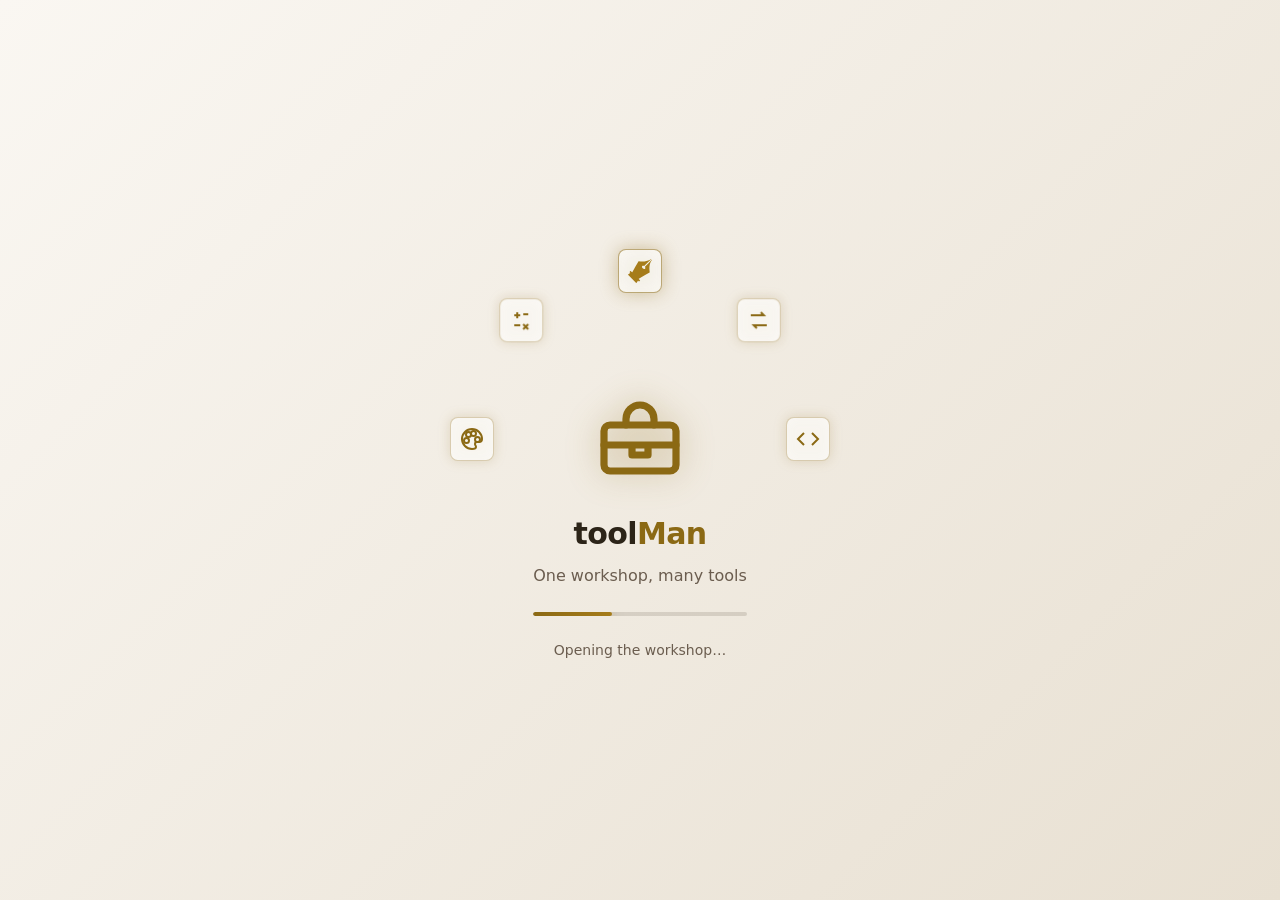
==== commit 34bfbc2e: "ci: add repo checks, browser tests, CI, and contributor docs Infrastructure for keeping toolMan heal" ====
--- a/index.html
+++ b/index.html
@@ -25,11 +25,7 @@
       tool-search input in the header, "Continue where you left off" hero
       slot, and the version + GitHub footer line (grid enrichments live in
       shared/js/hub.js 1.1.0).
-    - 1.1.0 (2026-07-22) [Anthropic - Claude Opus 4.8] — Replaced the
-      fountain-pen mark (textMan's identity) with the placeholder toolbox
-      mark (logo-toolMan.svg) in the loader, header, hero, and favicon.
-    - 1.0.0 (2026-07-22) [Anthropic - Claude Opus 4.8] — Initial hub page:
-      loading screen, registry-driven tool grid, theme toggle.
+    Earlier entries: see CHANGELOG.md
 
 ✒ Description:
     The toolMan ecosystem's front door — a live application page, not
--- a/shared/css/shell.css
+++ b/shared/css/shell.css
@@ -1,18 +1,23 @@
 /*
  * ============================================================================
  * ✒ Metadata
- *     - Title: AppShell (toolMan Edition - v2.5)
+ *     - Title: AppShell (toolMan Edition - v2.6)
  *     - File Name: shell.css
  *     - Relative Path: shared/css/shell.css
- *     - Artifact Type: config
- *     - Version: 2.5.0
- *     - Date: 2026-07-23
- *     - Update: Thursday, July 23, 2026
+ *     - Artifact Type: stylesheet
+ *     - Version: 2.6.0
+ *     - Date: 11/17/2026
+ *     - Update: Tuesday, November 17, 2026
  *     - Author: Dennis 'dendogg' Smaltz
- *     - A.I. Acknowledgement: Anthropic - Claude Opus 4.8
+ *     - A.I. Acknowledgement: Anthropic - Claude
  *     - Signature: ︻デ═─── ✦ ✦ ✦ | Aim Twice, Shoot Once!
  *
  * ✒ Changelog:
+ *     - 2.6.0 (11/17/2026) [dendogg + Anthropic - Claude] — Fixed the mobile
+ *       drawers at the root: doubled-class selectors now beat panels.css's
+ *       later .panel { position: relative }, and .app-main drops its stacking
+ *       context below 768px so the scrim sits behind the drawer instead of
+ *       over it; drawers size to min(320px, 100vw - 48px).
  *     - 2.5.0 (2026-07-23) [Anthropic - Claude Opus 4.8] — The loading screen
  *       now tracks the theme instead of holding a fixed navy/gold look. Every
  *       hardcoded loader colour (card glass, title, tagline, status, bar
@@ -25,31 +30,7 @@
  *       svg/img) so the hub loader's nested orbiting tool-icon satellites do
  *       not inherit the central mark's fill sizing or pulse. Corrected the
  *       stale title version tag (v2.2 -> v2.4).
- *     - 2.4.0 (2026-07-23) [Anthropic - Claude Opus 4.8] — Theme toggle now
- *       shows a moon in the light (parchment) theme and a sun in the dark
- *       (sentinel) theme, swapped purely by data-theme so it flips the
- *       instant the theme changes.
- *     - 2.3.0 (2026-07-22) [Anthropic - Claude Opus 4.8] — Mobile
- *       reachability (audit finding F5): .mobile-only header buttons appear
- *       under 768px, and a .mobile-scrim overlay dims the stage behind a
- *       slid-in panel and closes it on tap.
- *     - 2.2.1 (2026-07-22) [Anthropic - Claude Opus 4.8] — Narrowed the
- *       header icon buttons' transition:all to the named properties that
- *       actually animate (motion-polish pass).
- *     - 2.2.0 (2026-07-22) [Anthropic - Claude Opus 4.8] — Viewport-fit
- *       hardening (audit findings F1/F2): 100dvh fallbacks on the app frame
- *       and loader so dynamic-chrome mobile browsers never clip the bottom
- *       band, and min-height/min-width:0 guards on the grid's panel children
- *       so content can never inflate the height chain past the viewport.
- *     - 2.1.0 (2026-07-22) [Anthropic - Claude Opus 4.8] — Layered the
- *       per-theme vignette token into the canvas washes for stronger
- *       figure/ground separation, most visibly in Sentinel Obsidian.
- *     - 2.0.0 (2026-07-22) [Anthropic - Claude Opus 4.8] — Relocated to
- *       shared/css/ for the toolMan ecosystem. All colors now resolve from
- *       the house token system (navy/gold, parchment/sentinel themes). Loader
- *       background and progress bar recolored to the digiSpace identity.
- *     - 1.0.0 (2025-11-18) [model not recorded] — Initial app shell: sticky
- *       header, three-column grid, loading screen, responsive breakpoints.
+ *     Earlier entries: see CHANGELOG.md
  *
  * ✒ Description:
  *     The structural skeleton every toolMan tool shares: viewport-filling app
@@ -358,31 +339,44 @@
     .app-main {
         grid-template-columns: 1fr;
         grid-template-rows: auto;
-    }
-
-    /* Stack panels on mobile */
-    .panel-left,
-    .panel-right {
+
+        /* Drop the z-index:1 from `.app > *` so this stops being a stacking
+           context. The scrim is a fixed sibling on <body>; while .app-main
+           was a context, the drawers inside it were trapped at its z=1 and
+           the scrim painted OVER the drawer it exists to sit behind. */
+        z-index: auto;
+    }
+
+    /* Slide-in drawers. The doubled class is load-bearing: panels.css
+       declares `.panel { position: relative }` and loads AFTER this file, so
+       at equal specificity it won and the drawers rendered as in-flow grid
+       rows — stacked bands with the editor crushed between them. */
+    .panel.panel-left,
+    .panel.panel-right {
         position: absolute;
         top: 0;
         bottom: 0;
-        width: 280px;
+        width: min(320px, calc(100vw - 48px));
         z-index: var(--z-panel);
         transform: translateX(-100%);
         transition: transform var(--transition-base);
     }
 
-    .panel-left[data-mobile-open="true"] {
+    .panel.panel-left {
+        left: 0;
+    }
+
+    .panel.panel-left[data-mobile-open="true"] {
         transform: translateX(0);
     }
 
-    .panel-right {
+    .panel.panel-right {
         left: auto;
         right: 0;
         transform: translateX(100%);
     }
 
-    .panel-right[data-mobile-open="true"] {
+    .panel.panel-right[data-mobile-open="true"] {
         transform: translateX(0);
     }
 
--- a/shared/css/hub.css
+++ b/shared/css/hub.css
@@ -39,18 +39,7 @@
  *       and the base main/hero paddings dropped 2xl->xl. Verified 0 overflow
  *       from 2560x1440 down to 1024x600. (Also folds in the earlier search-
  *       field shrink at <=480 from the media-query pass.)
- *     - 1.2.0 (2026-07-22) [Anthropic - Claude Opus 4.8] — Hub QoL batch:
- *       header tool-search field, continue chip, card overlay launch link
- *       (cards are now articles), pin/reset card actions, stored-data and
- *       last-used badges, empty-filter message, and the footer meta line.
- *     - 1.1.1 (2026-07-22) [Anthropic - Claude Opus 4.8] — Narrowed the
- *       tool-card transition:all to named properties (motion-polish pass).
- *     - 1.1.0 (2026-07-22) [Anthropic - Claude Opus 4.8] — Tool cards now
- *       ride the theme depth tokens (card gradient, inset edge highlight,
- *       layered shadows, stronger hover elevation) for real figure/ground
- *       contrast on the Sentinel canvas; icon tiles gain a hairline border.
- *     - 1.0.0 (2026-07-22) [Anthropic - Claude Opus 4.8] — Initial hub
- *       styles: hero, tool card grid, live/coming-soon states, footer.
+ *     Earlier entries: see CHANGELOG.md
  *
  * ✒ Description:
  *     Styles for the toolMan hub — the ecosystem's landing page and launcher.
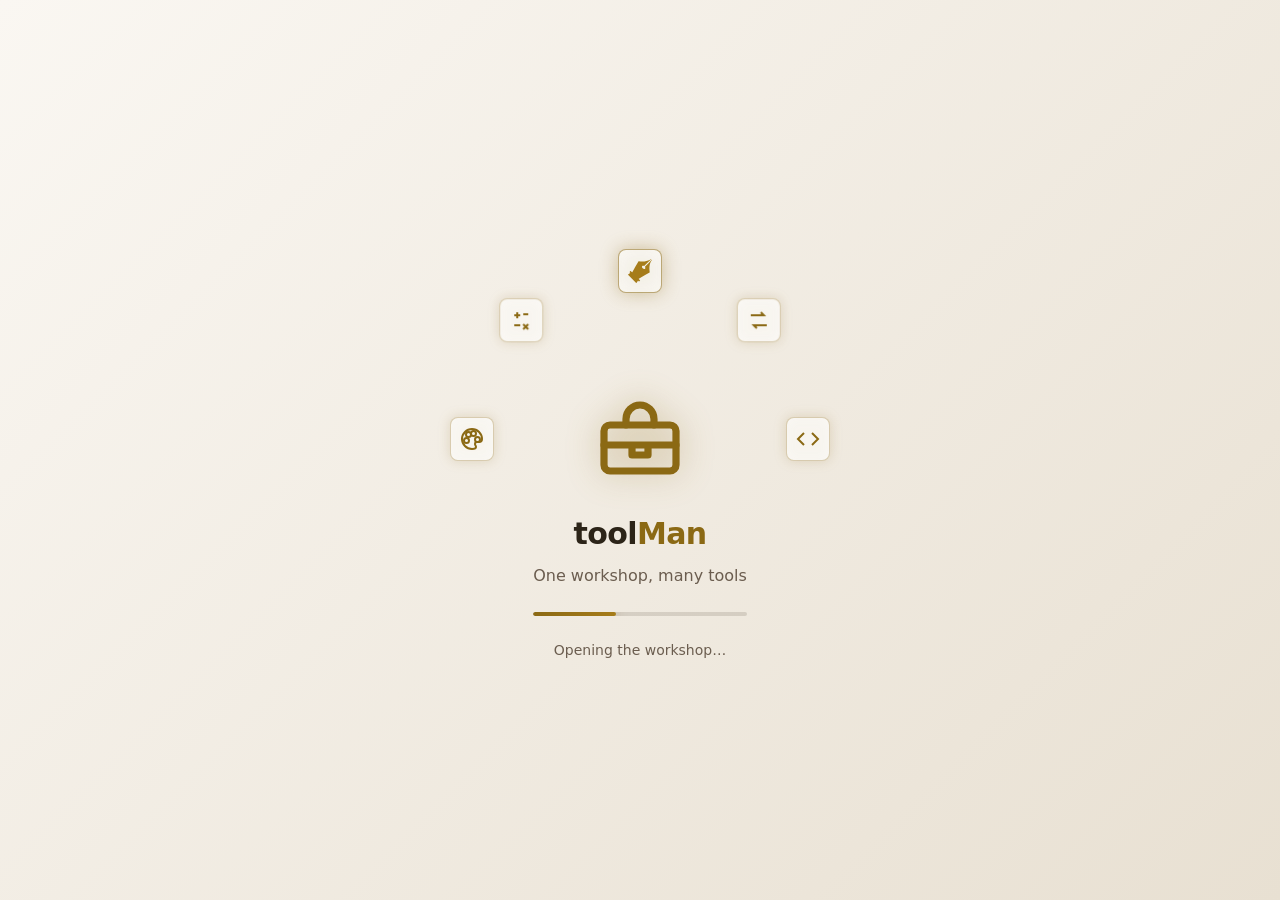
==== commit b075bf0b: "Themes become Light / Dark / System; add GitHub Pages deploy On Dennis's direction the Parchment Dos" ====
--- a/index.html
+++ b/index.html
@@ -1,17 +1,20 @@
 <!--
 ✒ Metadata
-    - Title: HubPage (toolMan Edition - v1.4)
+    - Title: HubPage (toolMan Edition - v1.5)
     - File Name: index.html
     - Relative Path: index.html
-    - Artifact Type: other
-    - Version: 1.4.0
-    - Date: 2026-07-23
-    - Update: Thursday, July 23, 2026
+    - Artifact Type: markup
+    - Version: 1.5.0
+    - Date: 11/17/2026
+    - Update: Tuesday, November 17, 2026
     - Author: Dennis 'dendogg' Smaltz
-    - A.I. Acknowledgement: Anthropic - Claude Opus 4.8
+    - A.I. Acknowledgement: Anthropic - Claude
     - Signature: ︻デ═─── ✦ ✦ ✦ | Aim Twice, Shoot Once!
 
 ✒ Changelog:
+    - 1.5.0 (11/17/2026) [dendogg + Anthropic - Claude] — Theme toggle
+      labelled for light and dark (the Parchment Dossier / Sentinel Obsidian
+      names are retired); the pre-paint default is data-theme="light".
     - 1.4.0 (2026-07-23) [Anthropic - Claude Opus 4.8] — Hub loader gains the
       orbit intro: the tool family (colorMan, mathMan, textMan, convertMan,
       devMan) sweeps into an arc around the central toolMan mark before the
@@ -21,10 +24,6 @@
     - 1.3.0 (2026-07-23) [Anthropic - Claude Opus 4.8] — Theme toggle carries
       both sun and moon icons (CSS swaps by data-theme). Card icons come from
       shared/js/hub.js, where textMan now uses its real pen mark.
-    - 1.2.0 (2026-07-22) [Anthropic - Claude Opus 4.8] — Hub QoL batch:
-      tool-search input in the header, "Continue where you left off" hero
-      slot, and the version + GitHub footer line (grid enrichments live in
-      shared/js/hub.js 1.1.0).
     Earlier entries: see CHANGELOG.md
 
 ✒ Description:
@@ -37,7 +36,8 @@
 ✒ Key Features:
     - Branded loading screen with fail-safe handoff
     - Tool grid rendered from the shared registry (shared/js/toolman.js)
-    - Ecosystem-wide parchment/sentinel theme toggle
+    - Ecosystem-wide light / dark theme toggle (System, the default,
+      follows the device)
     - Keyboard-accessible cards (live cards are real links)
 
 ✒ Usage Instructions:
@@ -54,7 +54,7 @@
 ---------
 -->
 <!DOCTYPE html>
-<html lang="en" data-theme="parchment">
+<html lang="en" data-theme="light">
 <head>
     <meta charset="UTF-8">
     <meta name="viewport" content="width=device-width, initial-scale=1.0">
@@ -138,7 +138,7 @@
             <div class="header-right">
                 <input type="search" id="tool-search" class="tool-search" placeholder="Search tools ( / )" aria-label="Search tools" autocomplete="off">
 
-                <button class="icon-btn" id="btn-theme" title="Toggle theme" aria-label="Toggle parchment/sentinel theme">
+                <button class="icon-btn" id="btn-theme" title="Toggle theme" aria-label="Switch between light and dark theme">
                     <svg class="theme-icon theme-icon-moon" width="20" height="20" viewBox="0 0 24 24" fill="none" stroke="currentColor" stroke-width="2" aria-hidden="true">
                         <path d="M21 12.79A9 9 0 1 1 11.21 3 7 7 0 0 0 21 12.79z"></path>
                     </svg>
--- a/shared/css/tokens.css
+++ b/shared/css/tokens.css
@@ -1,11 +1,11 @@
 /*
  * ============================================================================
  * ✒ Metadata
- *     - Title: DesignTokens (toolMan Edition - v2.3)
+ *     - Title: DesignTokens (toolMan Edition - v2.4)
  *     - File Name: tokens.css
  *     - Relative Path: shared/css/tokens.css
  *     - Artifact Type: stylesheet
- *     - Version: 2.3.0
+ *     - Version: 2.4.0
  *     - Date: 11/17/2026
  *     - Update: Tuesday, November 17, 2026
  *     - Author: Dennis 'dendogg' Smaltz
@@ -13,6 +13,10 @@
  *     - Signature: ︻デ═─── ✦ ✦ ✦ | Aim Twice, Shoot Once!
  *
  * ✒ Changelog:
+ *     - 2.4.0 (11/17/2026) [dendogg + Anthropic - Claude] — On Dennis's
+ *       direction the themes are simply light and dark: the palette blocks
+ *       are now keyed [data-theme="light"] and [data-theme="dark"] (formerly
+ *       parchment / sentinel). Every color value is unchanged.
  *     - 2.3.0 (11/17/2026) [dendogg + Anthropic - Claude] — On Dennis's
  *       direction the ecosystem keeps the 07/23 Parchment Dossier / Sentinel
  *       Obsidian palette (the interim flat 1.0.0 restyle is retired). Adds
@@ -26,23 +30,20 @@
  *       defined per theme. Parchment's --loader-bg flipped from the shared
  *       navy gradient to a warm cream one, so a light-theme visitor no
  *       longer watches a dark loader hand off to a light landing page.
- *     - 2.1.1 (2026-07-23) [Anthropic - Claude Opus 4.8] — Softened the
- *       reflection-gradient sheen: lower peak alpha (0.35->0.16 parchment,
- *       0.08->0.055 sentinel) and a narrower band, so the panel/tool-header
- *       hover glint glides rather than flashes (pairs with panels.css 2.4.2).
  *     Earlier entries: see CHANGELOG.md
  *
  * ✒ Description:
  *     The single source of truth for textMan's visual design system. Defines
- *     the digiSpace brand anchors, both theme palettes (Parchment Dossier
- *     light and Sentinel Obsidian dark), and every structural token (spacing,
+ *     the digiSpace brand anchors, both theme palettes (light and dark),
+ *     and every structural token (spacing,
  *     typography, sizing, radii, shadows, transitions, z-index) the component
  *     styles consume. Load this after reset.css and before any layout or
  *     component stylesheet.
  *
  * ✒ Key Features:
  *     - Brand anchors: theme-independent navy/gold identity colors
- *     - Two full themes switched by [data-theme="parchment"|"sentinel"]
+ *     - Two full themes switched by [data-theme="light"|"dark"]; the
+ *       kernel resolves the visitor's System choice to one of them
  *     - color-scheme declared per theme so native form controls match
  *     - Semantic status palette per theme: success, danger, warning, info,
  *       accent, critical, link
@@ -64,8 +65,8 @@
  *     Load via a link tag on every toolMan page, second in the cascade:
  *     reset.css first, then tokens.css, then shell.css and any component
  *     stylesheets. Reference tokens through the var() function. Switch themes
- *     by setting data-theme="parchment" or data-theme="sentinel" on the html
- *     element; no stylesheet swap is needed.
+ *     by setting data-theme="light" or data-theme="dark" on the html
+ *     element (shared/js/toolman.js does this); no stylesheet swap is needed.
  *
  * ✒ Examples:
  *     A primary button fills with the color-brand token and labels itself
@@ -75,8 +76,8 @@
  *     A glassmorphism surface applies the glass utility class, which combines
  *     glass-bg, glass-border, glass-blur, and glass-shadow in a single rule.
  *
- *     Setting data-theme="sentinel" on the html element flips every palette
- *     token to the dark Obsidian values while the structural tokens (spacing,
+ *     Setting data-theme="dark" on the html element flips every palette
+ *     token to the dark values while the structural tokens (spacing,
  *     radii, z-index) stay constant.
  *
  *     A toast reads color-success or color-danger for its accent border; an
@@ -109,9 +110,9 @@
 }
 
 /* ═══════════════════════════════════════════════════════════
-   THEME: PARCHMENT DOSSIER (light)
-   ═══════════════════════════════════════════════════════════ */
-[data-theme="parchment"],
+   THEME: LIGHT
+   ═══════════════════════════════════════════════════════════ */
+[data-theme="light"],
 :root {
     color-scheme: light;
 
@@ -199,9 +200,9 @@
 }
 
 /* ═══════════════════════════════════════════════════════════
-   THEME: SENTINEL OBSIDIAN (dark)
-   ═══════════════════════════════════════════════════════════ */
-[data-theme="sentinel"] {
+   THEME: DARK
+   ═══════════════════════════════════════════════════════════ */
+[data-theme="dark"] {
     color-scheme: dark;
 
     /* — house palette — */
--- a/shared/css/shell.css
+++ b/shared/css/shell.css
@@ -1,11 +1,11 @@
 /*
  * ============================================================================
  * ✒ Metadata
- *     - Title: AppShell (toolMan Edition - v2.6)
+ *     - Title: AppShell (toolMan Edition - v2.7)
  *     - File Name: shell.css
  *     - Relative Path: shared/css/shell.css
  *     - Artifact Type: stylesheet
- *     - Version: 2.6.0
+ *     - Version: 2.7.0
  *     - Date: 11/17/2026
  *     - Update: Tuesday, November 17, 2026
  *     - Author: Dennis 'dendogg' Smaltz
@@ -13,6 +13,10 @@
  *     - Signature: ︻デ═─── ✦ ✦ ✦ | Aim Twice, Shoot Once!
  *
  * ✒ Changelog:
+ *     - 2.7.0 (11/17/2026) [dendogg + Anthropic - Claude] — Theme-toggle icon
+ *       swap keyed to [data-theme="dark"] after the theme rename to light /
+ *       dark; the retired Parchment Dossier / Sentinel Obsidian wording
+ *       leaves the comments.
  *     - 2.6.0 (11/17/2026) [dendogg + Anthropic - Claude] — Fixed the mobile
  *       drawers at the root: doubled-class selectors now beat panels.css's
  *       later .panel { position: relative }, and .app-main drops its stacking
@@ -25,11 +29,6 @@
  *       --loader-* tokens in tokens.css 2.2.0, so a parchment visitor gets a
  *       warm cream loader handing off to a warm cream page — the drift
  *       between intro and app is gone.
- *     - 2.4.1 (2026-07-23) [Anthropic - Claude Opus 4.8] — Scoped the
- *       .loader-logo pulse/sizing rule to the direct child (.loader-logo >
- *       svg/img) so the hub loader's nested orbiting tool-icon satellites do
- *       not inherit the central mark's fill sizing or pulse. Corrected the
- *       stale title version tag (v2.2 -> v2.4).
  *     Earlier entries: see CHANGELOG.md
  *
  * ✒ Description:
@@ -41,11 +40,11 @@
  * ✒ Key Features:
  *     - Full-viewport flex column app container with theme-driven canvas
  *       color
- *     - Dossier-paper depth: faint radial washes layered over the canvas via
+ *     - Paper depth: faint radial washes layered over the canvas via
  *       the app container's before pseudo-element
  *     - Sticky header on the house navy gradient with brand logo slot and
  *       circular icon buttons
- *     - Gold hairline rule running under the header — the dossier rule
+ *     - Gold hairline rule running under the header
  *     - Branded gold text selection via the selection pseudo-element
  *     - Three-column CSS grid with per-side collapse states via data
  *       attributes
@@ -71,8 +70,8 @@
  *     which narrows the first column to the panel-collapsed-width token;
  *     both sides collapsed leaves the center column dominant.
  *
- *     The loading screen paints the loader-bg gradient — cream in parchment,
- *     navy-to-obsidian in sentinel — with a glass card; the progress bar
+ *     The loading screen paints the loader-bg gradient — cream in the light
+ *     theme, navy-to-near-black in the dark theme — with a glass card; the progress bar
  *     fills with the loader-accent gradient, and the whole screen fades and
  *     scales away via the fade-out class.
  *
@@ -120,7 +119,7 @@
     position: relative;
 }
 
-/* Dossier-paper depth: faint radial washes layered over the canvas */
+/* Paper depth: faint radial washes layered over the canvas */
 .app::before {
     content: '';
     position: absolute;
@@ -161,7 +160,7 @@
     z-index: var(--z-header);
 }
 
-/* Gold hairline running under the header — the dossier rule */
+/* Gold hairline running under the header */
 .app-header::after {
     content: '';
     position: absolute;
@@ -261,8 +260,8 @@
 .theme-icon-moon { display: block; }
 .theme-icon-sun { display: none; }
 
-[data-theme="sentinel"] .theme-icon-moon { display: none; }
-[data-theme="sentinel"] .theme-icon-sun { display: block; }
+[data-theme="dark"] .theme-icon-moon { display: none; }
+[data-theme="dark"] .theme-icon-sun { display: block; }
 
 /* Scrim behind a slid-in mobile panel: tap to dismiss */
 .mobile-scrim {
--- a/shared/css/hub.css
+++ b/shared/css/hub.css
@@ -64,7 +64,7 @@
  *
  * ✒ Examples:
  *     Every tool card carries a three-pixel gold top rule fading out of
- *     color-identity-gold — the dossier accent.
+ *     color-identity-gold — the house accent.
  *
  *     A live card (data-status of live) lifts four pixels on hover or
  *     focus-within, borrows a color-brand border, and glows via glow-brand;
@@ -222,7 +222,7 @@
     overflow: hidden;
 }
 
-/* Gold top rule — the dossier accent */
+/* Gold top rule — the house accent */
 .tool-card::before {
     content: '';
     position: absolute;
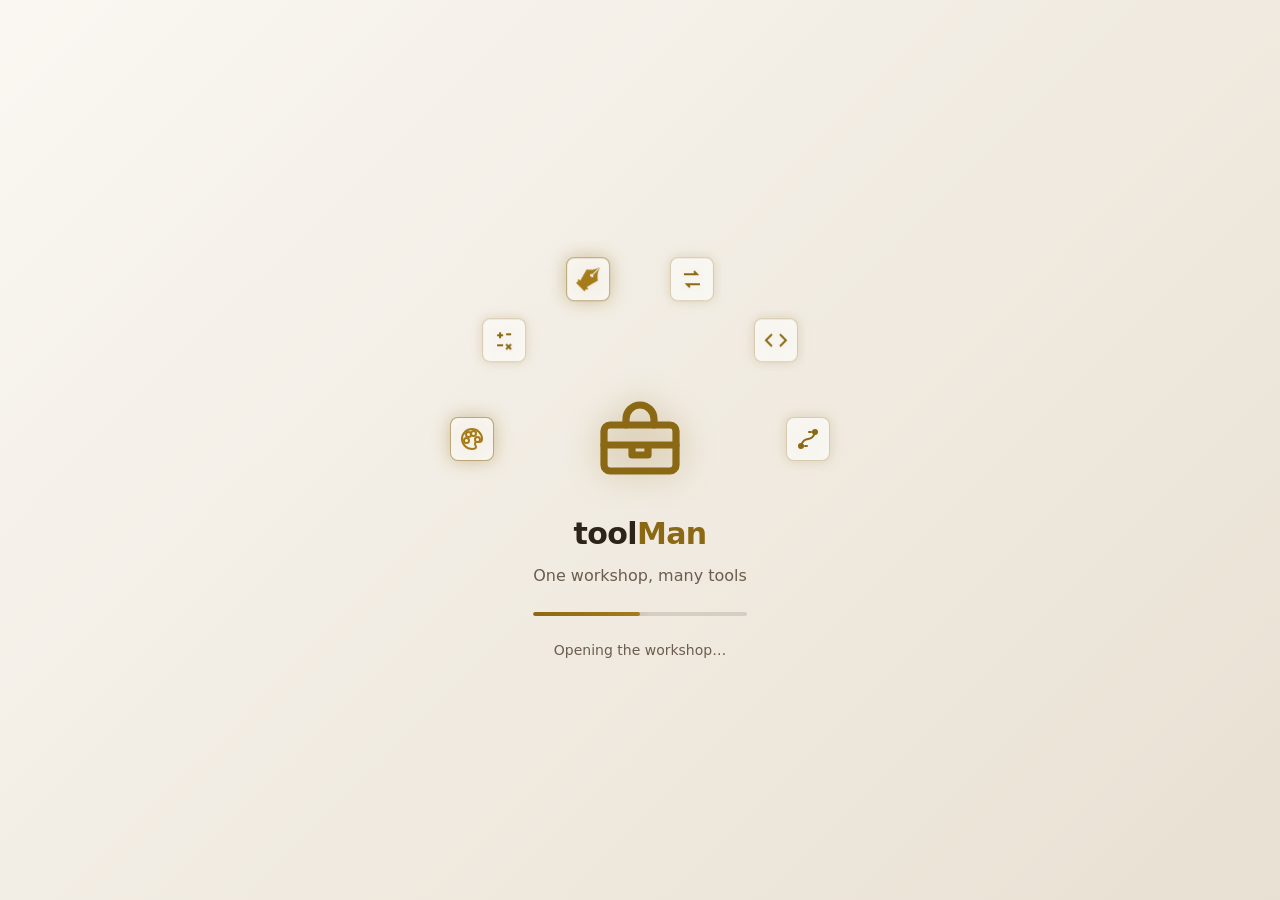
==== commit 89bd9261: "colorMan goes live; svgMan joins the hub as coming soon colorMan 1.0.0 is a three-panel color workbe" ====
--- a/index.html
+++ b/index.html
@@ -1,10 +1,10 @@
 <!--
 ✒ Metadata
-    - Title: HubPage (toolMan Edition - v1.5)
+    - Title: HubPage (toolMan Edition - v1.6)
     - File Name: index.html
     - Relative Path: index.html
     - Artifact Type: markup
-    - Version: 1.5.0
+    - Version: 1.6.0
     - Date: 11/17/2026
     - Update: Tuesday, November 17, 2026
     - Author: Dennis 'dendogg' Smaltz
@@ -12,6 +12,10 @@
     - Signature: ︻デ═─── ✦ ✦ ✦ | Aim Twice, Shoot Once!
 
 ✒ Changelog:
+    - 1.6.0 (11/17/2026) [dendogg + Anthropic - Claude] — colorMan joins
+      textMan as a lit (live) satellite in the loader orbit, and svgMan takes
+      a sixth place; the six satellites are spaced 36 degrees apart across the
+      same arc.
     - 1.5.0 (11/17/2026) [dendogg + Anthropic - Claude] — Theme toggle
       labelled for light and dark (the Parchment Dossier / Sentinel Obsidian
       names are retired); the pre-paint default is data-theme="light".
@@ -21,9 +25,6 @@
       landing opens (markup here; animation in hub.css, pacing in loader.js).
       Also removed the gunslinger signature line from the footer — that mark
       lives in the file-header docstrings, not as an on-page element.
-    - 1.3.0 (2026-07-23) [Anthropic - Claude Opus 4.8] — Theme toggle carries
-      both sun and moon icons (CSS swaps by data-theme). Card icons come from
-      shared/js/hub.js, where textMan now uses its real pen mark.
     Earlier entries: see CHANGELOG.md
 
 ✒ Description:
@@ -34,7 +35,8 @@
     devMan) appear as coming-soon cards. Theme choice persists ecosystem-wide.
 
 ✒ Key Features:
-    - Branded loading screen with fail-safe handoff
+    - Branded loading screen: the six-tool family sweeps into an arc
+      around the toolMan mark, live tools lit; fail-safe handoff
     - Tool grid rendered from the shared registry (shared/js/toolman.js)
     - Ecosystem-wide light / dark theme toggle (System, the default,
       follows the device)
@@ -89,20 +91,23 @@
                 <span class="loader-logo-halo"></span>
 
                 <div class="loader-orbit">
-                    <span class="loader-sat" style="--orbit-index: 0; --orbit-angle: 270deg;" title="colorMan">
+                    <span class="loader-sat loader-sat--live" style="--orbit-index: 0; --orbit-angle: 270deg;" title="colorMan">
                         <svg viewBox="0 0 24 24" fill="none" stroke="currentColor" stroke-width="2"><circle cx="13.5" cy="6.5" r="2.5"/><circle cx="17.5" cy="12.5" r="2.5"/><circle cx="8.5" cy="7.5" r="2.5"/><circle cx="6.5" cy="13.5" r="2.5"/><path d="M12 22a10 10 0 1 1 10-10c0 2-1.5 3-3 3h-2a2 2 0 0 0-2 2c0 .5.2 1 .5 1.5.3.5.5 1 .5 1.5 0 1-1 2-4 2z"/></svg>
                     </span>
-                    <span class="loader-sat" style="--orbit-index: 1; --orbit-angle: 315deg;" title="mathMan">
+                    <span class="loader-sat" style="--orbit-index: 1; --orbit-angle: 306deg;" title="mathMan">
                         <svg viewBox="0 0 24 24" fill="none" stroke="currentColor" stroke-width="2"><path d="M5 7h6M8 4v6M14 6h5M14 16l5 5M19 16l-5 5M5 17h6"/></svg>
                     </span>
-                    <span class="loader-sat loader-sat--live" style="--orbit-index: 2; --orbit-angle: 360deg;" title="textMan">
+                    <span class="loader-sat loader-sat--live" style="--orbit-index: 2; --orbit-angle: 342deg;" title="textMan">
                         <svg viewBox="0 0 20 20"><path fill="currentColor" d="m18.858 0.087595c-0.068533 0.080388-0.09085 0.19042-0.059081 0.29118-0.14604 0.11305-0.2958 0.21943-0.44882 0.31982-2.7005 1.5776-6.341 1.7177-9.4146 1.2188-0.088204-0.014314-0.19748 0.035231-0.24406 0.11154-1.7923 2.9363-3.4305 5.9718-5.1226 8.9685-0.047453 0.08404-0.14253 0.09763-0.21229 0.0304l-1.0931-1.0538c-0.069801-0.067202-0.17989-0.064333-0.24598 0.00658-0.23531 0.25231-0.47053 0.5047-0.70595 0.75691-0.066127 0.07084-0.063028 0.1826 0.00692 0.24964 0.1655 0.15857 0.33092 0.31723 0.49641 0.47582 0.069973 0.06703 0.063138 0.16761-0.015209 0.22461l-1.7383 1.2646a0.14992 0.15001 0 0 0-0.0179 0.22735l6.7659 6.7761a0.1511 0.15119 0 0 0 0.2283-0.01685l1.2798-1.7294c0.057647-0.0779 0.15869-0.08431 0.22571-0.01432 0.15848 0.1656 0.31705 0.33111 0.47555 0.49669 0.066989 0.07001 0.17869 0.07309 0.24948 7e-3 0.25204-0.23558 0.50426-0.47095 0.75646-0.70637 0.0708-0.06614 0.07376-0.1763 0.0066-0.2461l-1.0532-1.0939c-0.06721-0.06981-0.054722-0.16741 0.028112-0.21766 2.9399-1.7834 6.0876-3.238 8.9688-5.1164 0.07462-0.04864 0.12447-0.16013 0.11208-0.24869-0.44224-3.1611-0.43973-6.6048 1.2144-9.4194 0.10034-0.15311 0.20644-0.30308 0.31964-0.44908 0.10071 0.031787 0.21068 0.00946 0.29102-0.059117 0.13824-0.1403 0.11286-0.40525-0.07696-0.47005-0.01756-0.005983-0.04255 0.002647-0.05506 0.016694-1.7485 1.964-3.5702 3.8426-5.4854 5.6395-0.0652 0.061164-0.08469 0.17504-0.04962 0.25727 0.21094 0.49455 0.32039 1.1954-0.03807 1.5311-0.43682 0.40498-1.3051 0.37868-1.9979-0.32159-0.68594-0.67621-0.73588-1.5515-0.32141-1.9991 0.3357-0.35894 1.0365-0.24888 1.5303-0.038056 0.08214 0.035075 0.1944 0.014165 0.25389-0.05256 1.7483-1.9609 3.724-3.6958 5.6417-5.4867 0.01281-0.011962 0.02041-0.036746 0.01432-0.054527-0.06503-0.18964-0.32962-0.21472-0.46967-0.076567z"/></svg>
                     </span>
-                    <span class="loader-sat" style="--orbit-index: 3; --orbit-angle: 405deg;" title="convertMan">
+                    <span class="loader-sat" style="--orbit-index: 3; --orbit-angle: 378deg;" title="convertMan">
                         <svg viewBox="0 0 24 24" fill="none" stroke="currentColor" stroke-width="2"><path d="M4 7h13l-3-3M20 17H7l3 3"/></svg>
                     </span>
-                    <span class="loader-sat" style="--orbit-index: 4; --orbit-angle: 450deg;" title="devMan">
+                    <span class="loader-sat" style="--orbit-index: 4; --orbit-angle: 414deg;" title="devMan">
                         <svg viewBox="0 0 24 24" fill="none" stroke="currentColor" stroke-width="2"><path d="m8 6-6 6 6 6M16 6l6 6-6 6"/></svg>
+                    </span>
+                    <span class="loader-sat" style="--orbit-index: 5; --orbit-angle: 450deg;" title="svgMan">
+                        <svg viewBox="0 0 24 24" fill="none" stroke="currentColor" stroke-width="2" stroke-linecap="round"><path d="M5 19C8 7 16 17 19 5"/><circle cx="5" cy="19" r="2"/><circle cx="19" cy="5" r="2"/><path d="M5 19h6M19 5h-6" stroke-dasharray="2 2"/></svg>
                     </span>
                 </div>
 
--- a/shared/css/hub.css
+++ b/shared/css/hub.css
@@ -1,18 +1,22 @@
 /*
  * ============================================================================
  * ✒ Metadata
- *     - Title: HubStyles (toolMan Edition - v1.5)
+ *     - Title: HubStyles (toolMan Edition - v1.6)
  *     - File Name: hub.css
  *     - Relative Path: shared/css/hub.css
- *     - Artifact Type: config
- *     - Version: 1.5.0
- *     - Date: 2026-07-23
- *     - Update: Thursday, July 23, 2026
+ *     - Artifact Type: stylesheet
+ *     - Version: 1.6.0
+ *     - Date: 11/17/2026
+ *     - Update: Tuesday, November 17, 2026
  *     - Author: Dennis 'dendogg' Smaltz
- *     - A.I. Acknowledgement: Anthropic - Claude Opus 4.8
+ *     - A.I. Acknowledgement: Anthropic - Claude
  *     - Signature: ︻デ═─── ✦ ✦ ✦ | Aim Twice, Shoot Once!
  *
  * ✒ Changelog:
+ *     - 1.6.0 (11/17/2026) [dendogg + Anthropic - Claude] — The stored-data
+ *       line on a live card gets its own row above the footer (single line,
+ *       ellipsis), so multi-count badges like colorMan's never crush the
+ *       status pill and Launch link.
  *     - 1.5.0 (2026-07-23) [Anthropic - Claude Opus 4.8] — The orbit intro now
  *       tracks the theme: the satellite tiles, borders, icon tints, halo, and
  *       every drop-shadow glow moved off hardcoded navy/gold onto the
@@ -27,18 +31,6 @@
  *       composition room. Also removed the now-dead .hub-footer .signature
  *       rule and its docstring references (the footer signature element is
  *       gone).
- *     - 1.3.0 (2026-07-23) [Anthropic - Claude Opus 4.8] — Viewport-fit
- *       landing page: the hub used to overflow on any monitor shorter than
- *       ~1536px tall (the footer and part of the grid pushed off-screen —
- *       126px clipped at 1440x900, 306px at 1280x720). Added a height-keyed
- *       breakpoint ladder — 900px compresses the hero, 780px tightens card
- *       density and drops the subtitle, 680px sheds the logo and tagline — so
- *       the grid and footer stay in view as the viewport shrinks, while a tall
- *       reference monitor keeps the full spacing. The footer now anchors to
- *       the viewport bottom (margin-top:auto, collapsing to 0 under overflow),
- *       and the base main/hero paddings dropped 2xl->xl. Verified 0 overflow
- *       from 2560x1440 down to 1024x600. (Also folds in the earlier search-
- *       field shrink at <=480 from the media-query pass.)
  *     Earlier entries: see CHANGELOG.md
  *
  * ✒ Description:
@@ -390,7 +382,7 @@
     color: var(--fg-subtle);
 }
 
-/* Card meta cluster: data badge, last-used, launch affordance */
+/* Card meta cluster: last-used + launch affordance */
 .tool-card-meta {
     display: flex;
     align-items: center;
@@ -402,6 +394,17 @@
     font-size: 0.6875rem;
     color: var(--fg-subtle);
     font-family: var(--font-mono);
+}
+
+/* Stored-data line: its own row above the footer, so a tool with several
+   counts (colorMan: size · palettes · saved colors) never squeezes the
+   status pill and Launch link into a stacked column. */
+.tool-card-data {
+    display: block;
+    margin-bottom: var(--space-sm);
+    white-space: nowrap;
+    overflow: hidden;
+    text-overflow: ellipsis;
 }
 
 .grid-empty {
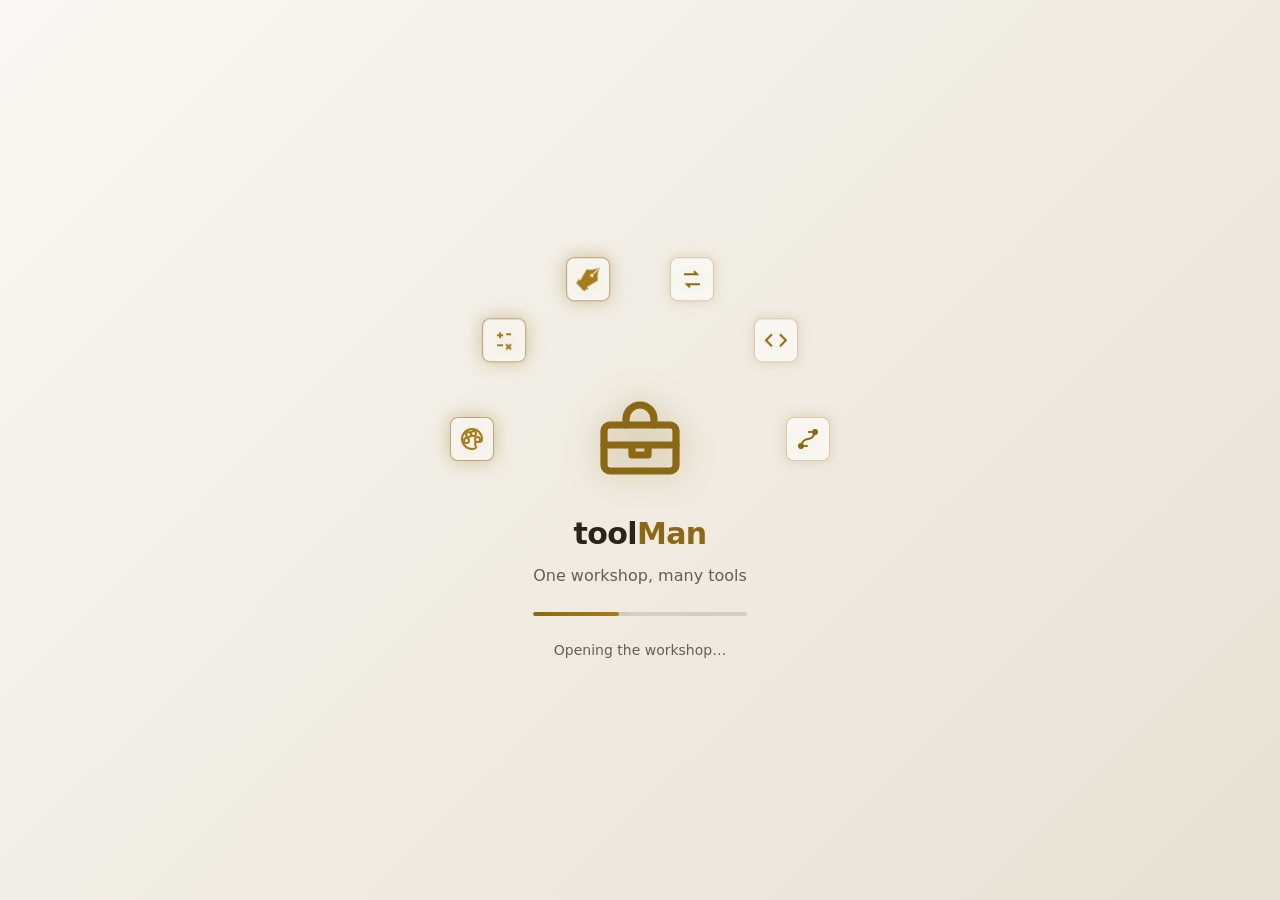
==== commit 9d180eab: "mathMan 1.0.0: go live after review and fixes The mathMan build workflow's review found 22 issues (4" ====
--- a/index.html
+++ b/index.html
@@ -1,17 +1,20 @@
 <!--
 ✒ Metadata
-    - Title: HubPage (toolMan Edition - v1.6)
+    - Title: HubPage (toolMan Edition - v1.7)
     - File Name: index.html
     - Relative Path: index.html
     - Artifact Type: markup
-    - Version: 1.6.0
-    - Date: 11/17/2026
-    - Update: Tuesday, November 17, 2026
+    - Version: 1.7.0
+    - Date: 11/18/2026
+    - Update: Wednesday, November 18, 2026
     - Author: Dennis 'dendogg' Smaltz
     - A.I. Acknowledgement: Anthropic - Claude
     - Signature: ︻デ═─── ✦ ✦ ✦ | Aim Twice, Shoot Once!
 
 ✒ Changelog:
+    - 1.7.0 (11/18/2026) [dendogg + Anthropic - Claude] — mathMan joins
+      colorMan and textMan as a lit satellite in the loader orbit, and the
+      description no longer names which tools are live.
     - 1.6.0 (11/17/2026) [dendogg + Anthropic - Claude] — colorMan joins
       textMan as a lit (live) satellite in the loader orbit, and svgMan takes
       a sixth place; the six satellites are spaced 36 degrees apart across the
@@ -19,20 +22,14 @@
     - 1.5.0 (11/17/2026) [dendogg + Anthropic - Claude] — Theme toggle
       labelled for light and dark (the Parchment Dossier / Sentinel Obsidian
       names are retired); the pre-paint default is data-theme="light".
-    - 1.4.0 (2026-07-23) [Anthropic - Claude Opus 4.8] — Hub loader gains the
-      orbit intro: the tool family (colorMan, mathMan, textMan, convertMan,
-      devMan) sweeps into an arc around the central toolMan mark before the
-      landing opens (markup here; animation in hub.css, pacing in loader.js).
-      Also removed the gunslinger signature line from the footer — that mark
-      lives in the file-header docstrings, not as an on-page element.
     Earlier entries: see CHANGELOG.md
 
 ✒ Description:
     The toolMan ecosystem's front door — a live application page, not
     documentation, hence Artifact Type "other". Shows the branded loading
     screen, then a launcher grid of every tool in the TOOLMAN registry — live
-    tools (textMan) link through; future tools (colorMan, mathMan, convertMan,
-    devMan) appear as coming-soon cards. Theme choice persists ecosystem-wide.
+    tools link through; upcoming tools appear as coming-soon cards. Theme
+    choice persists ecosystem-wide.
 
 ✒ Key Features:
     - Branded loading screen: the six-tool family sweeps into an arc
@@ -94,7 +91,7 @@
                     <span class="loader-sat loader-sat--live" style="--orbit-index: 0; --orbit-angle: 270deg;" title="colorMan">
                         <svg viewBox="0 0 24 24" fill="none" stroke="currentColor" stroke-width="2"><circle cx="13.5" cy="6.5" r="2.5"/><circle cx="17.5" cy="12.5" r="2.5"/><circle cx="8.5" cy="7.5" r="2.5"/><circle cx="6.5" cy="13.5" r="2.5"/><path d="M12 22a10 10 0 1 1 10-10c0 2-1.5 3-3 3h-2a2 2 0 0 0-2 2c0 .5.2 1 .5 1.5.3.5.5 1 .5 1.5 0 1-1 2-4 2z"/></svg>
                     </span>
-                    <span class="loader-sat" style="--orbit-index: 1; --orbit-angle: 306deg;" title="mathMan">
+                    <span class="loader-sat loader-sat--live" style="--orbit-index: 1; --orbit-angle: 306deg;" title="mathMan">
                         <svg viewBox="0 0 24 24" fill="none" stroke="currentColor" stroke-width="2"><path d="M5 7h6M8 4v6M14 6h5M14 16l5 5M19 16l-5 5M5 17h6"/></svg>
                     </span>
                     <span class="loader-sat loader-sat--live" style="--orbit-index: 2; --orbit-angle: 342deg;" title="textMan">
--- a/shared/css/tokens.css
+++ b/shared/css/tokens.css
@@ -1,39 +1,36 @@
 /*
  * ============================================================================
  * ✒ Metadata
- *     - Title: DesignTokens (toolMan Edition - v2.4)
+ *     - Title: DesignTokens (toolMan Edition - v2.6)
  *     - File Name: tokens.css
  *     - Relative Path: shared/css/tokens.css
  *     - Artifact Type: stylesheet
- *     - Version: 2.4.0
- *     - Date: 11/17/2026
- *     - Update: Tuesday, November 17, 2026
+ *     - Version: 2.6.0
+ *     - Date: 11/18/2026
+ *     - Update: Wednesday, November 18, 2026
  *     - Author: Dennis 'dendogg' Smaltz
  *     - A.I. Acknowledgement: Anthropic - Claude
  *     - Signature: ︻デ═─── ✦ ✦ ✦ | Aim Twice, Shoot Once!
  *
  * ✒ Changelog:
+ *     - 2.6.0 (11/18/2026) [dendogg + Anthropic - Claude] — The
+ *       --header-gradient alias is removed now that nothing reads it, which
+ *       completes the rename to --shell-gradient; the description names
+ *       toolMan, not textMan.
+ *     - 2.5.0 (11/18/2026) [dendogg + Anthropic - Claude] — On Dennis's
+ *       direction the dark page is no longer flat near-black:
+ *       --header-gradient is renamed --shell-gradient (it now paints the page
+ *       as well as the headers) and a new --app-background token gives the
+ *       page the shell gradient in dark and keeps the cream canvas in light.
+ *       --header-gradient stays as a legacy alias.
  *     - 2.4.0 (11/17/2026) [dendogg + Anthropic - Claude] — On Dennis's
  *       direction the themes are simply light and dark: the palette blocks
  *       are now keyed [data-theme="light"] and [data-theme="dark"] (formerly
  *       parchment / sentinel). Every color value is unchanged.
- *     - 2.3.0 (11/17/2026) [dendogg + Anthropic - Claude] — On Dennis's
- *       direction the ecosystem keeps the 07/23 Parchment Dossier / Sentinel
- *       Obsidian palette (the interim flat 1.0.0 restyle is retired). Adds
- *       density tokens (--pad-rail, --gap-rail, --pad-section-head/-body,
- *       --pad-card, --gap-card, --pad-stage, --pad-stage-card) so container
- *       breathing room is tuned in one place, tightened a tad from 16px/24px.
- *     - 2.2.0 (2026-07-23) [Anthropic - Claude Opus 4.8] — Loader token
- *       family so the load screen tracks the theme instead of drifting from
- *       it: --loader-card-bg/-border, --loader-title, --loader-text,
- *       --loader-track, --loader-accent/-bright/-rgb, and --loader-sat-bg,
- *       defined per theme. Parchment's --loader-bg flipped from the shared
- *       navy gradient to a warm cream one, so a light-theme visitor no
- *       longer watches a dark loader hand off to a light landing page.
  *     Earlier entries: see CHANGELOG.md
  *
  * ✒ Description:
- *     The single source of truth for textMan's visual design system. Defines
+ *     The single source of truth for toolMan's visual design system. Defines
  *     the digiSpace brand anchors, both theme palettes (light and dark),
  *     and every structural token (spacing,
  *     typography, sizing, radii, shadows, transitions, z-index) the component
@@ -47,8 +44,10 @@
  *     - color-scheme declared per theme so native form controls match
  *     - Semantic status palette per theme: success, danger, warning, info,
  *       accent, critical, link
- *     - Header treatment tokens (navy gradient, gold title, subtitle color)
- *       shared by the shell and panel headers
+ *     - Shell tokens: --shell-gradient (the app header, rail and dialog
+ *       headers, and the dark theme's page), gold title, subtitle color
+ *     - --app-background: the page behind every tool and the hub — the cream
+ *       canvas in light, the shell gradient in dark
  *     - App-layer tokens (glass surfaces, panel chrome, buttons, glows)
  *       derived per theme from the house palette
  *     - Depth tokens per theme: card gradient, inset edge highlight, layered
@@ -70,7 +69,7 @@
  *
  * ✒ Examples:
  *     A primary button fills with the color-brand token and labels itself
- *     with fg-on-emphasis; a panel header paints the header-gradient with its
+ *     with fg-on-emphasis; a panel header paints the shell-gradient with its
  *     title in header-gold.
  *
  *     A glassmorphism surface applies the glass utility class, which combines
@@ -118,6 +117,7 @@
 
     /* — house palette — */
     --bg-canvas: #F5F0E8;
+    --app-background: var(--bg-canvas); /* light: the cream canvas */
     --bg-surface: #FAF7F2;
     --bg-surface-alt: #EFE9DE;
     --bg-elevated: #FFFFFF;
@@ -151,7 +151,7 @@
     --color-brand-emphasis: #A67C1A;
     --color-identity-gold: #C9A84C;
     --color-gold-ink: #856313;
-    --header-gradient: linear-gradient(135deg, #1B2A4A 0%, #2A3D5F 60%, #3D4F5F 100%);
+    --shell-gradient: linear-gradient(135deg, #1B2A4A 0%, #2A3D5F 60%, #3D4F5F 100%);
     --header-gold: #C9A84C;
     --header-text: #F5F0E8;
     --header-subtitle: #A0B0C0;
@@ -207,6 +207,7 @@
 
     /* — house palette — */
     --bg-canvas: #0E1014;
+    --app-background: var(--shell-gradient); /* dark: lifts the page off flat black */
     --bg-surface: #141820;
     --bg-surface-alt: #1A1F28;
     --bg-elevated: #222833;
@@ -240,7 +241,7 @@
     --color-brand-emphasis: #E8C878;
     --color-identity-gold: #D4B15C;
     --color-gold-ink: #E8DFCC;
-    --header-gradient: linear-gradient(135deg, #0E1014 0%, #141820 60%, #1A1F28 100%);
+    --shell-gradient: linear-gradient(135deg, #0E1014 0%, #141820 60%, #1A1F28 100%);
     --header-gold: #D4B15C;
     --header-text: #E8DFCC;
     --header-subtitle: #8E8676;
@@ -302,7 +303,7 @@
     --color-primary-light: var(--color-brand-emphasis);
     --color-error: var(--color-danger);
     --border-header: var(--border-subtle);
-    --bg-panel-header: var(--header-gradient);
+    --bg-panel-header: var(--shell-gradient);
     --bg-modal-backdrop: var(--bg-overlay);
     --bg-modal-panel: var(--bg-elevated);
     --glow-primary: var(--glow-brand);
--- a/shared/css/shell.css
+++ b/shared/css/shell.css
@@ -1,18 +1,22 @@
 /*
  * ============================================================================
  * ✒ Metadata
- *     - Title: AppShell (toolMan Edition - v2.7)
+ *     - Title: AppShell (toolMan Edition - v2.8)
  *     - File Name: shell.css
  *     - Relative Path: shared/css/shell.css
  *     - Artifact Type: stylesheet
- *     - Version: 2.7.0
- *     - Date: 11/17/2026
- *     - Update: Tuesday, November 17, 2026
+ *     - Version: 2.8.0
+ *     - Date: 11/18/2026
+ *     - Update: Wednesday, November 18, 2026
  *     - Author: Dennis 'dendogg' Smaltz
  *     - A.I. Acknowledgement: Anthropic - Claude
  *     - Signature: ︻デ═─── ✦ ✦ ✦ | Aim Twice, Shoot Once!
  *
  * ✒ Changelog:
+ *     - 2.8.0 (11/18/2026) [dendogg + Anthropic - Claude] — The .app page
+ *       paints var(--app-background) (shell gradient in dark, cream canvas in
+ *       light) instead of the flat --bg-canvas; the app header uses the
+ *       renamed --shell-gradient.
  *     - 2.7.0 (11/17/2026) [dendogg + Anthropic - Claude] — Theme-toggle icon
  *       swap keyed to [data-theme="dark"] after the theme rename to light /
  *       dark; the retired Parchment Dossier / Sentinel Obsidian wording
@@ -22,13 +26,6 @@
  *       later .panel { position: relative }, and .app-main drops its stacking
  *       context below 768px so the scrim sits behind the drawer instead of
  *       over it; drawers size to min(320px, 100vw - 48px).
- *     - 2.5.0 (2026-07-23) [Anthropic - Claude Opus 4.8] — The loading screen
- *       now tracks the theme instead of holding a fixed navy/gold look. Every
- *       hardcoded loader colour (card glass, title, tagline, status, bar
- *       track, progress fill and its glow, logo tint) resolves from the new
- *       --loader-* tokens in tokens.css 2.2.0, so a parchment visitor gets a
- *       warm cream loader handing off to a warm cream page — the drift
- *       between intro and app is gone.
  *     Earlier entries: see CHANGELOG.md
  *
  * ✒ Description:
@@ -112,7 +109,7 @@
     height: 100vh;
     height: 100dvh; /* dynamic-chrome mobile: track the VISIBLE viewport */
     width: 100vw;
-    background: var(--bg-canvas);
+    background: var(--app-background);
     color: var(--fg-default);
     overflow: hidden;
     transition: opacity var(--transition-slow);
@@ -150,7 +147,7 @@
     padding: 0 var(--space-lg);
 
     /* House header treatment: navy gradient with gold identity */
-    background: var(--header-gradient);
+    background: var(--shell-gradient);
     border-bottom: var(--border-width) solid var(--border-subtle);
     box-shadow:
         inset 0 1px 0 rgba(255, 255, 255, 0.06),
